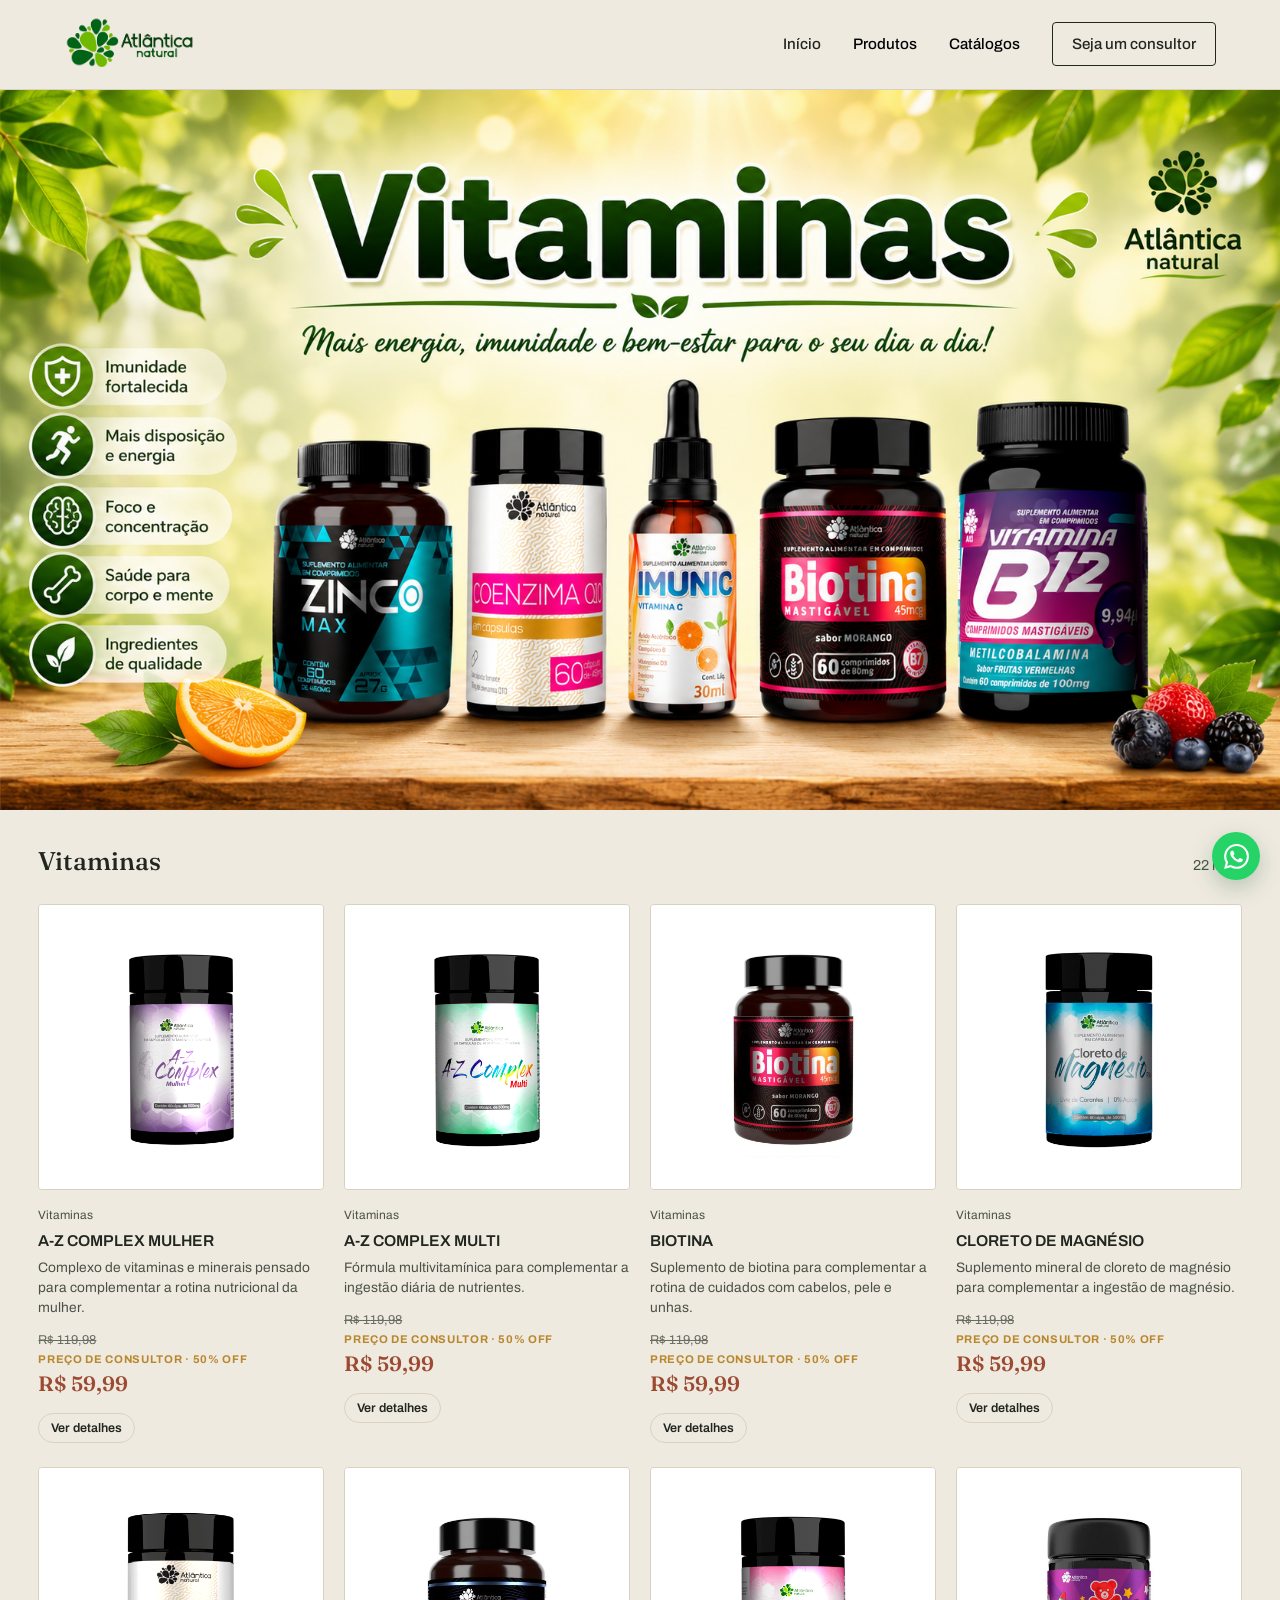
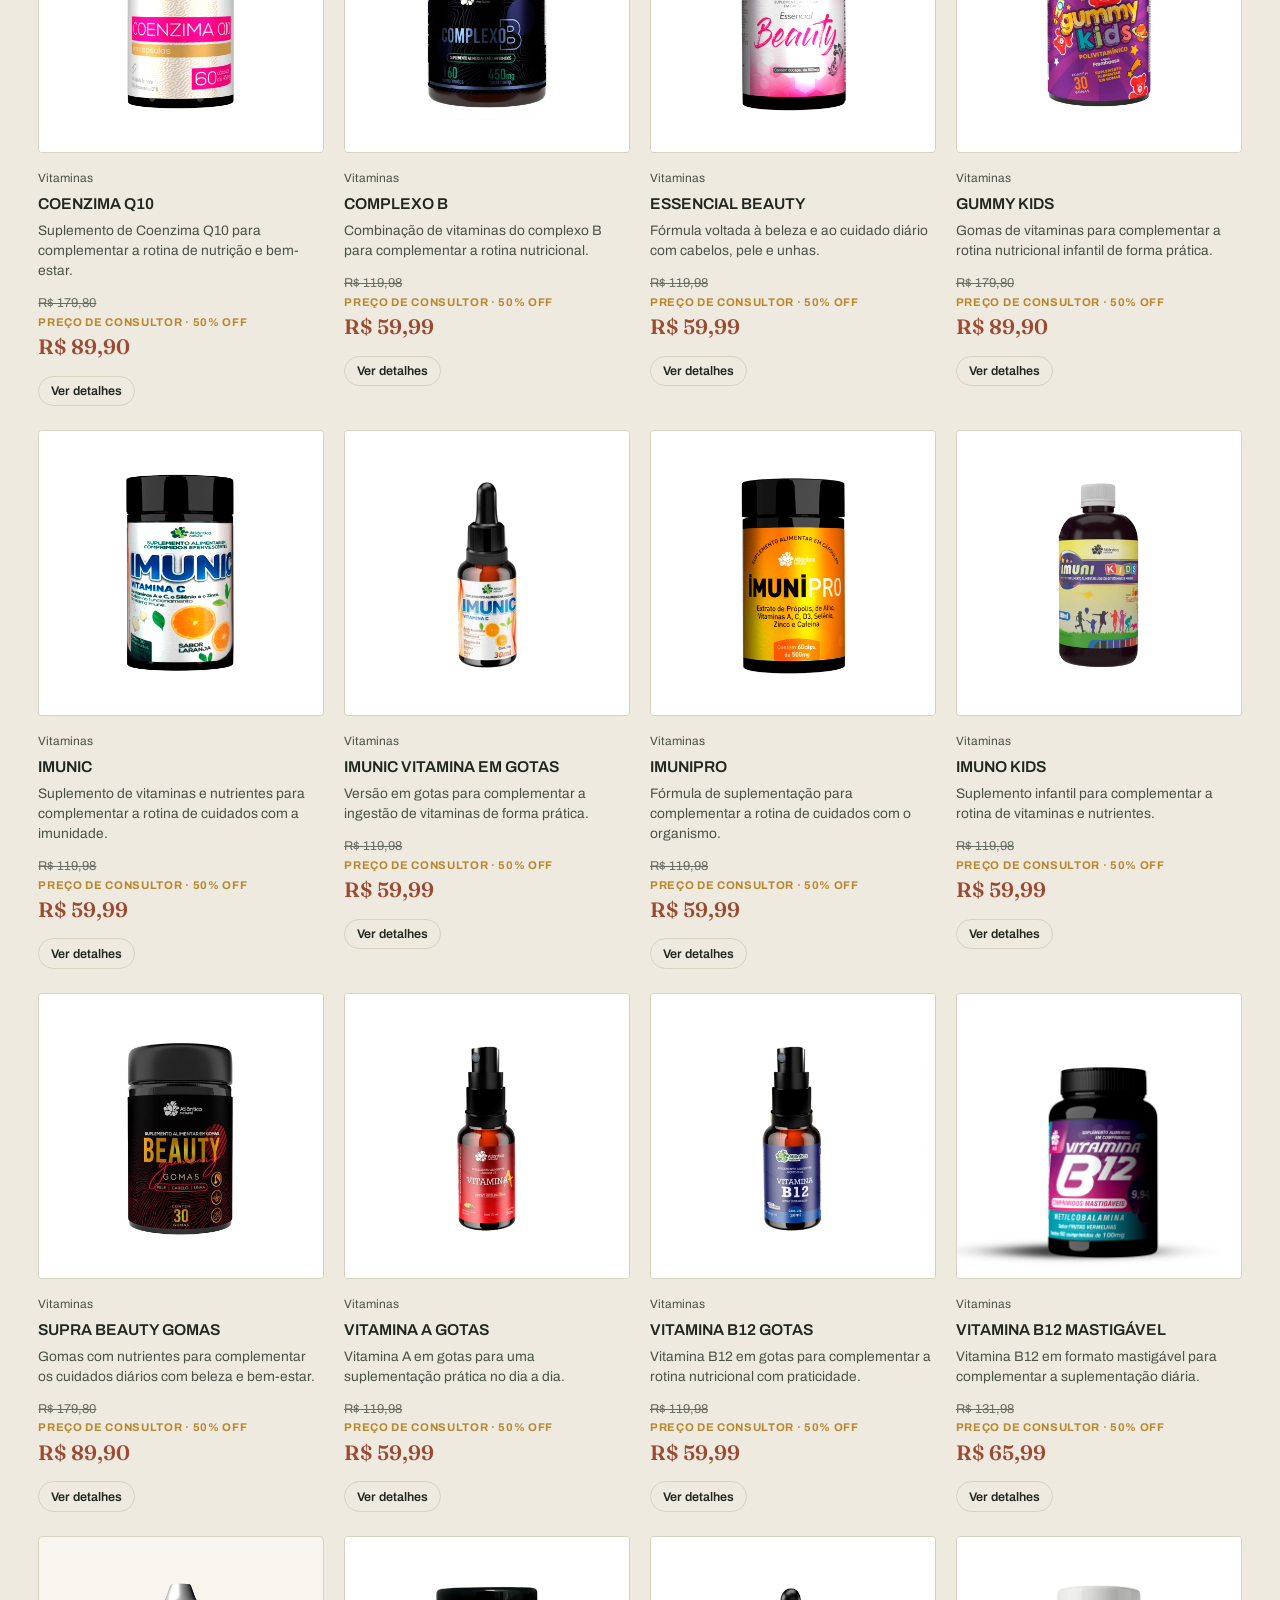
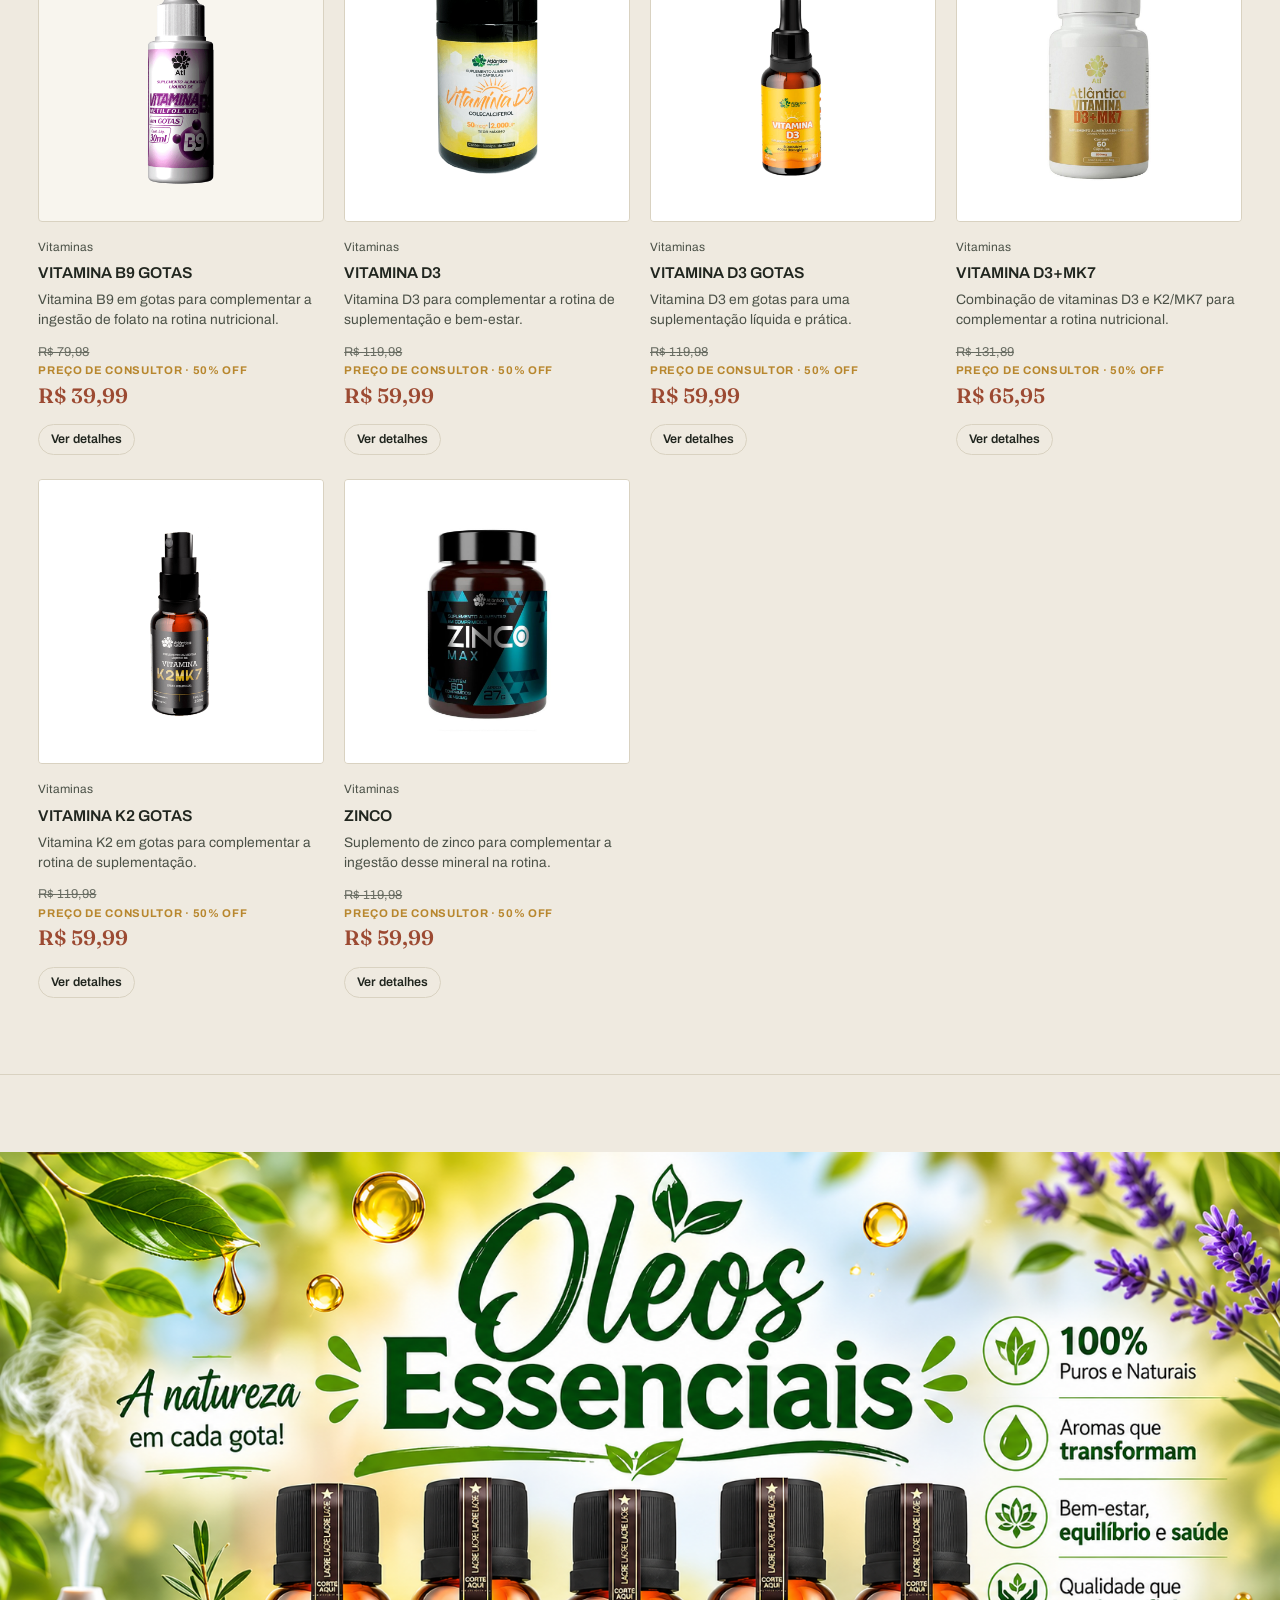
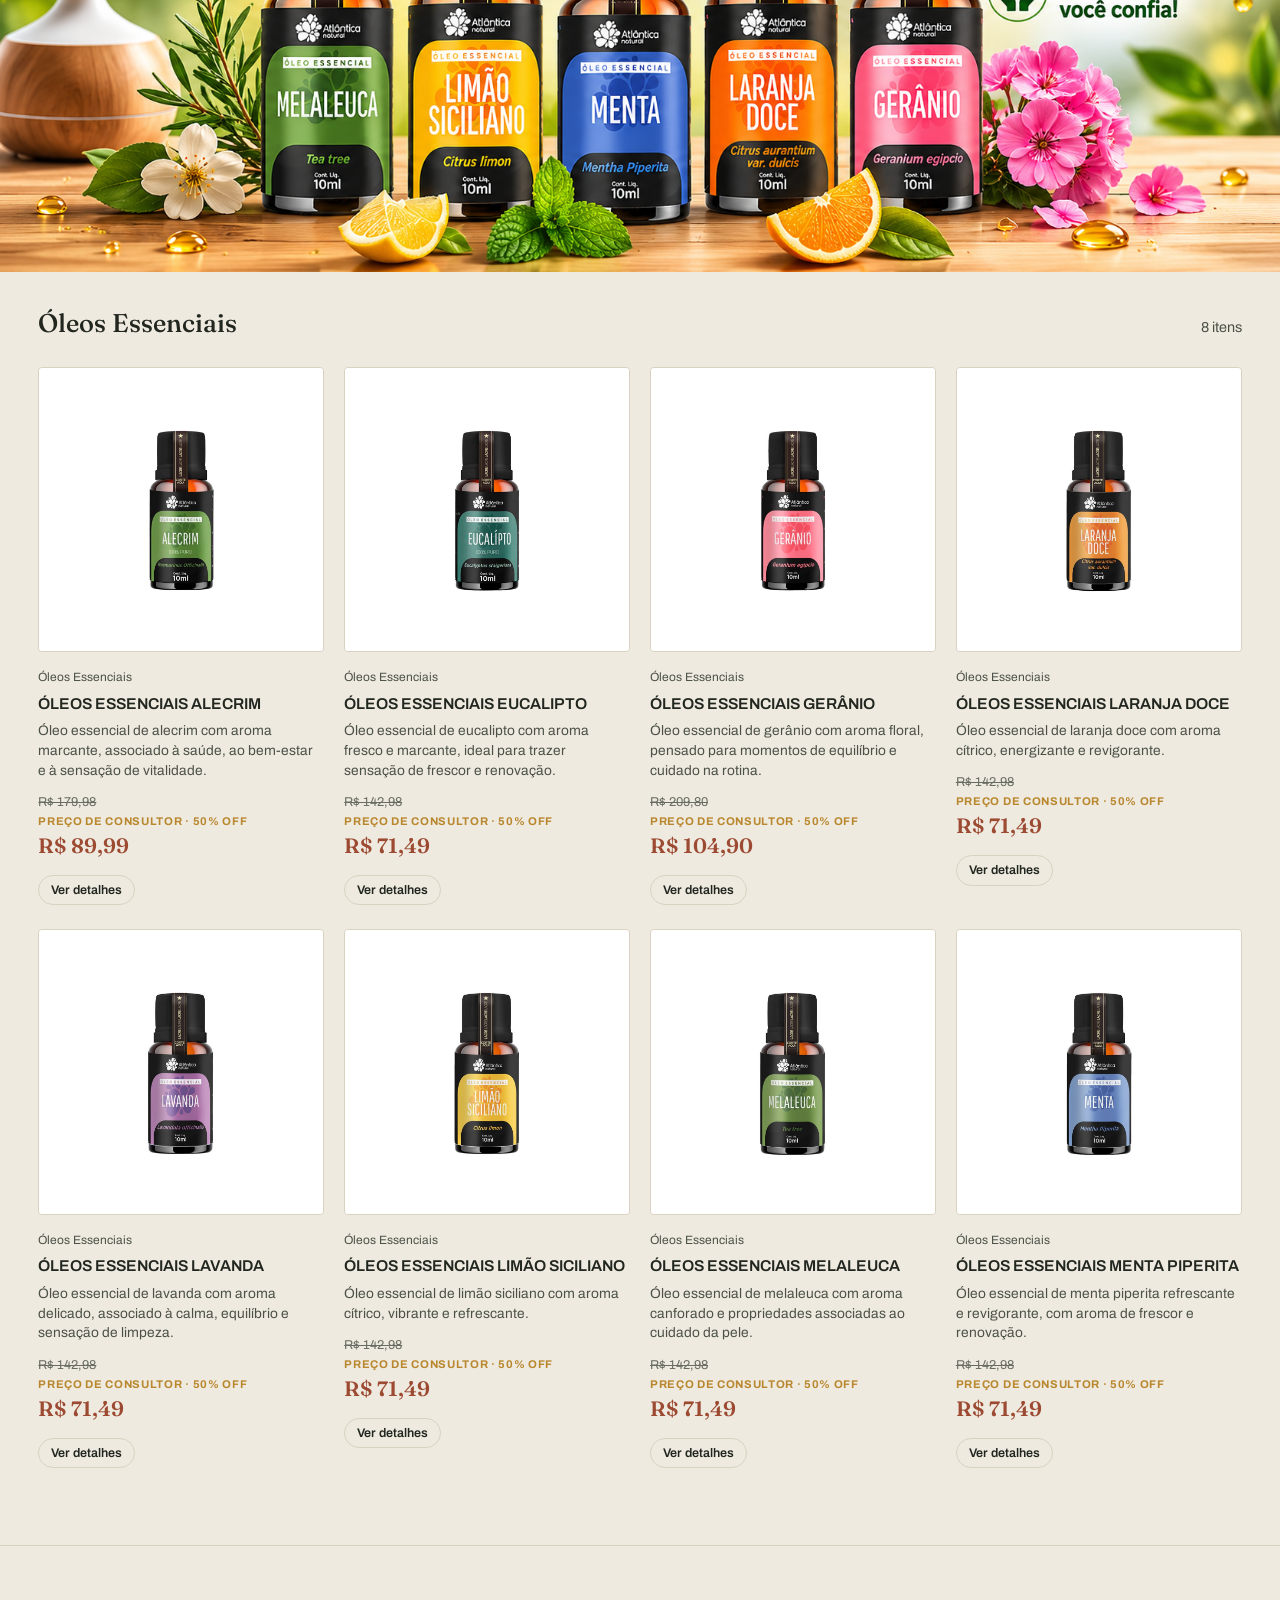
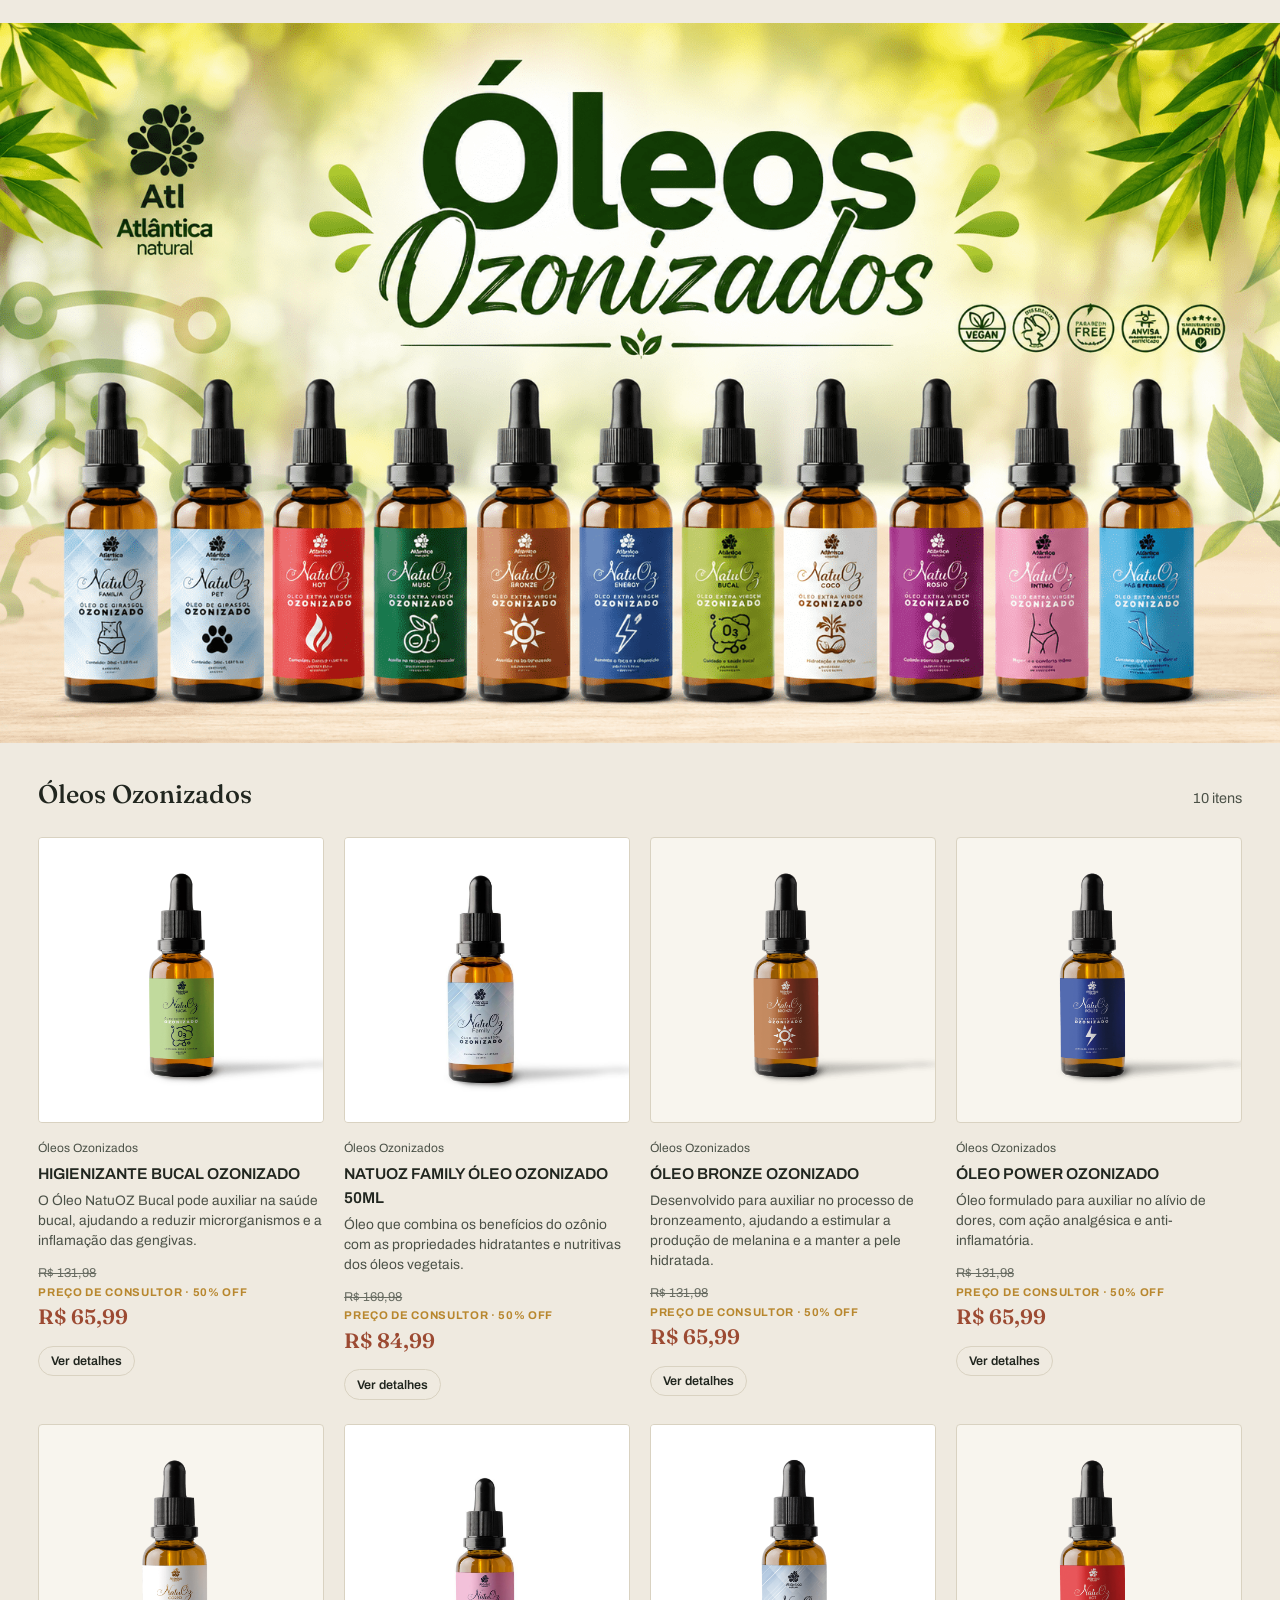
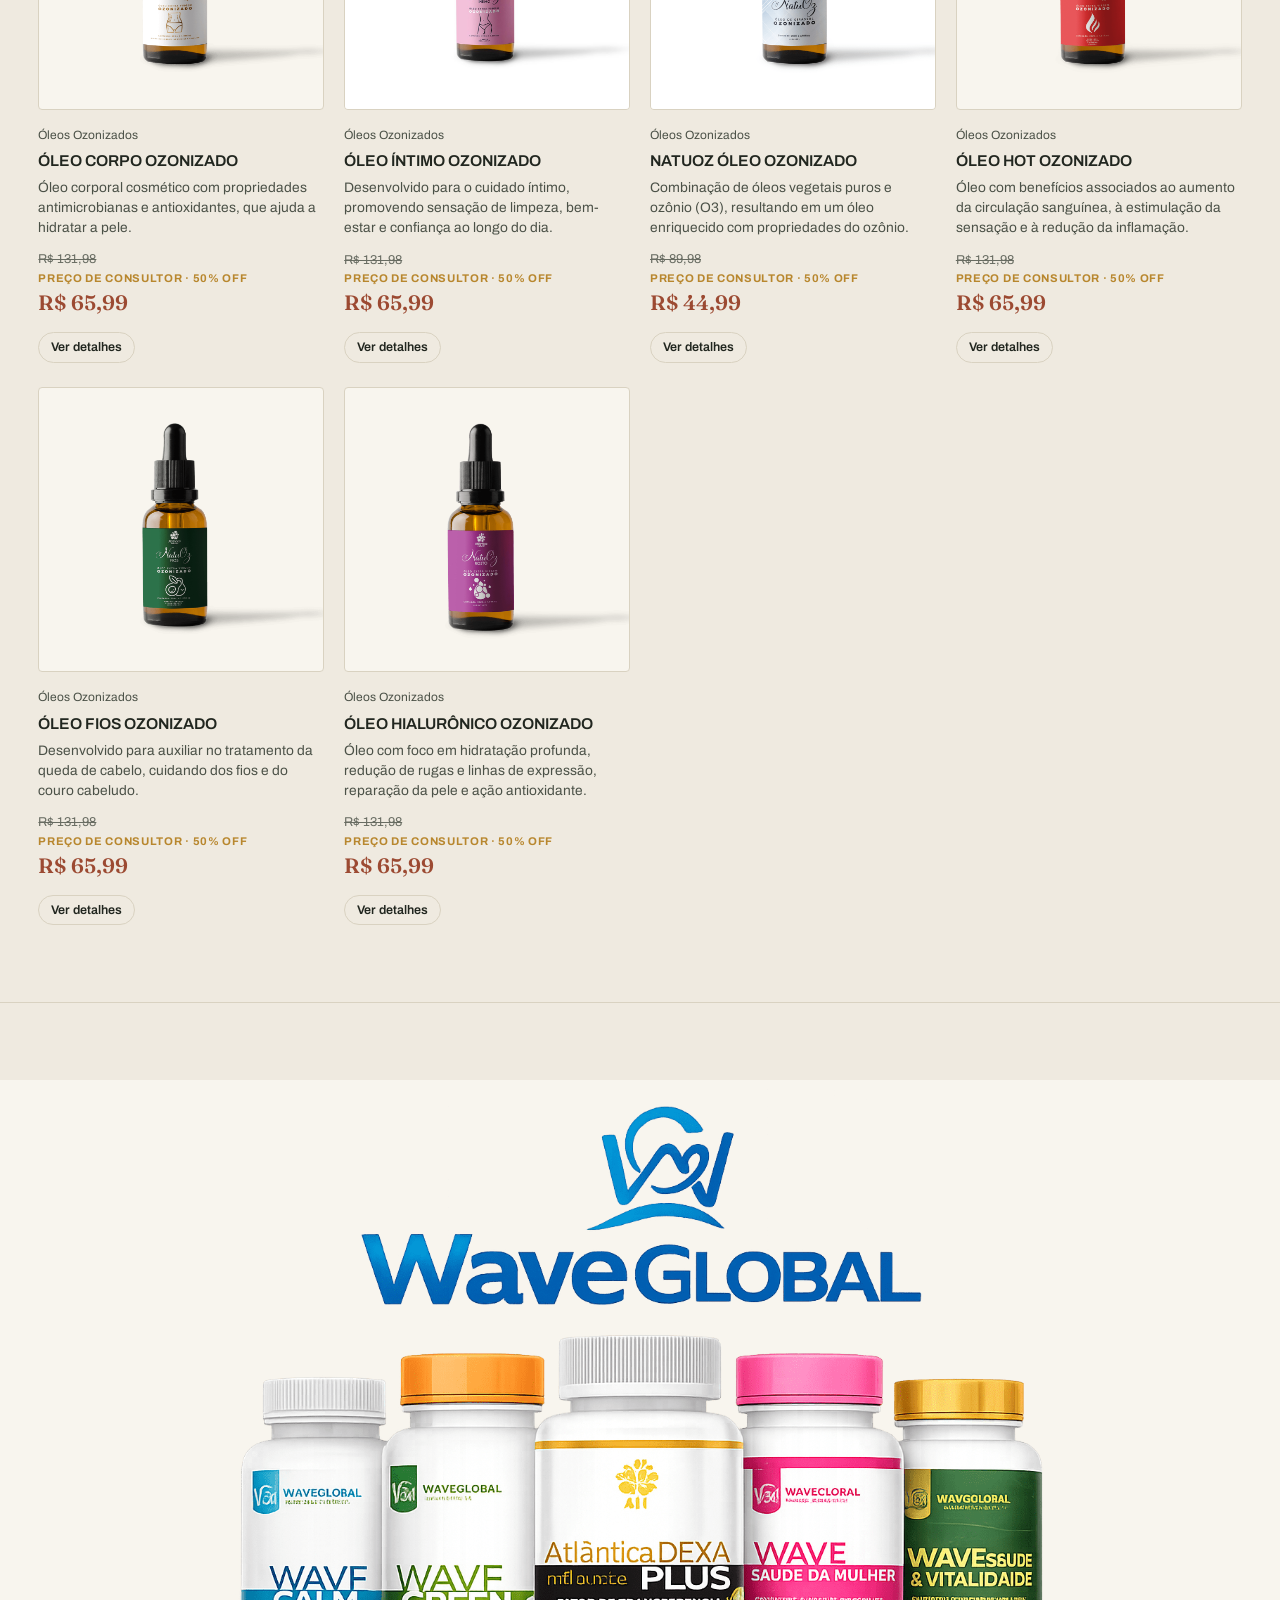
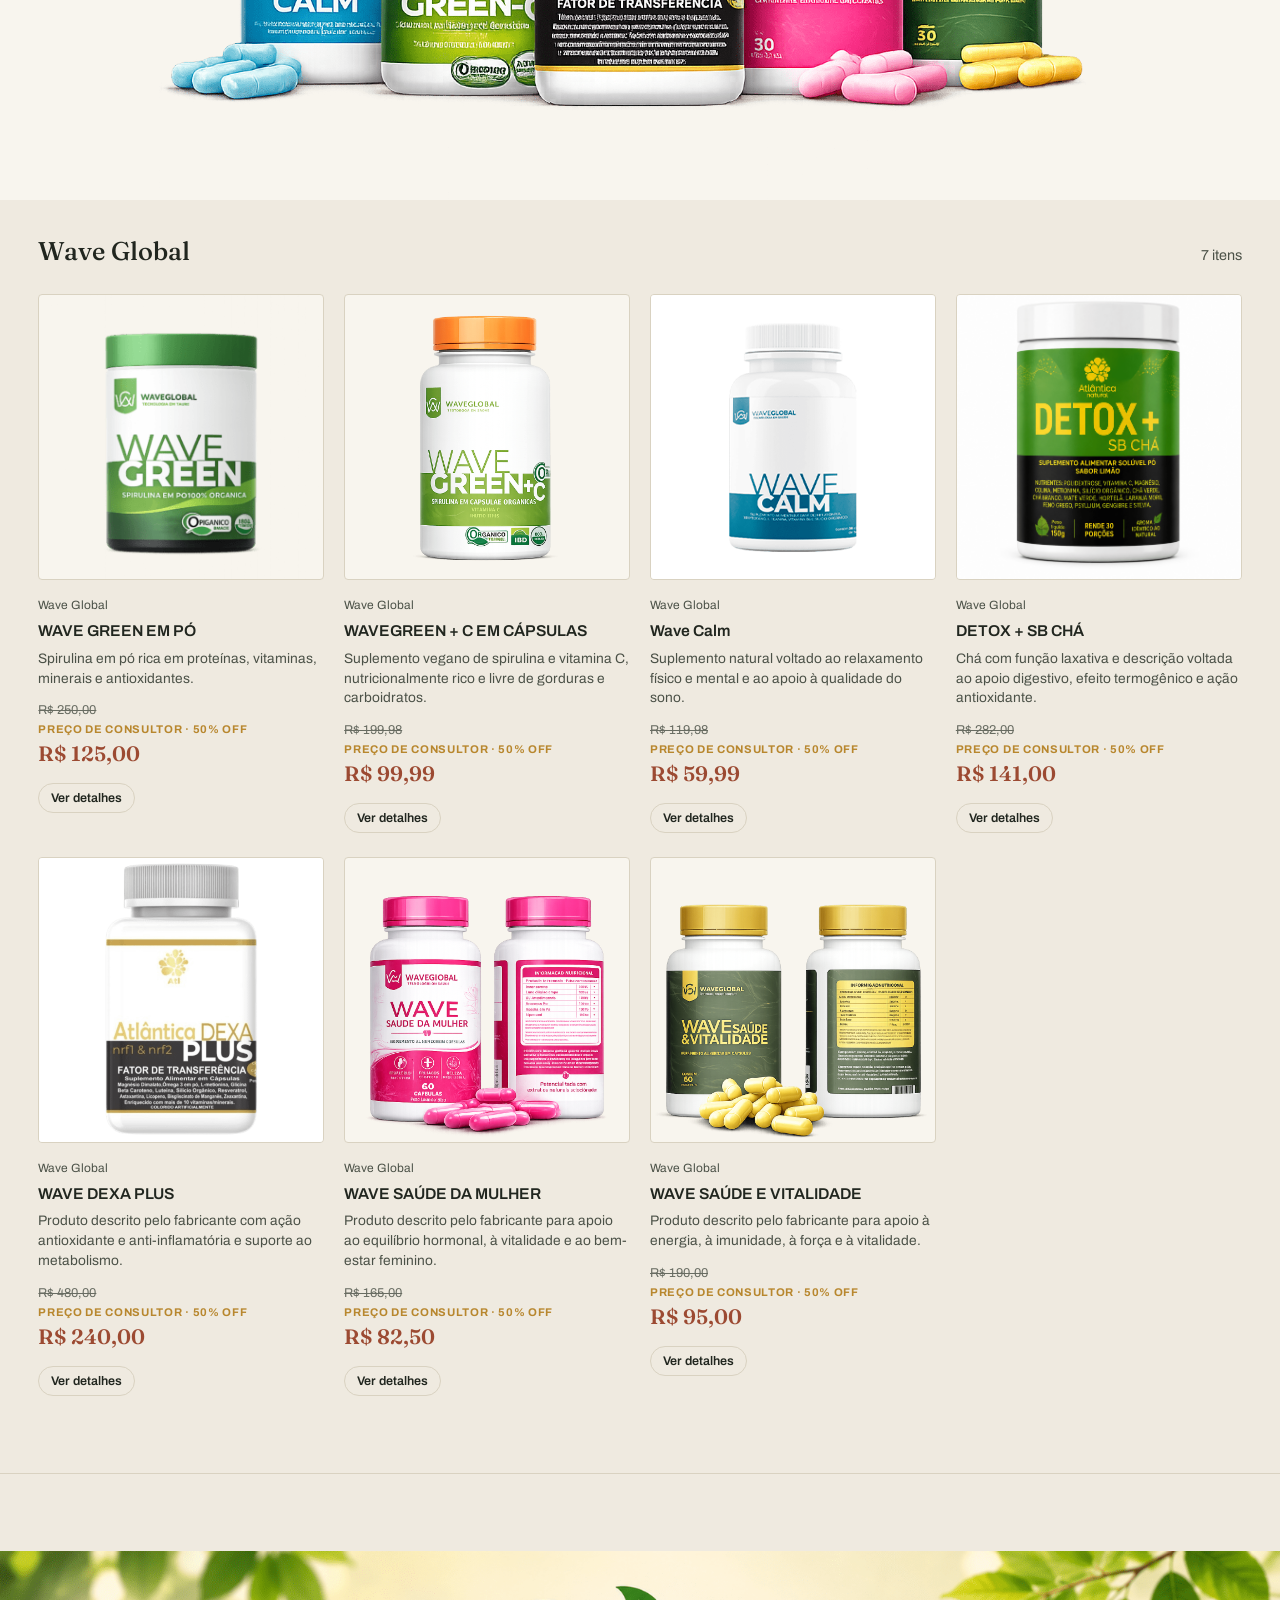
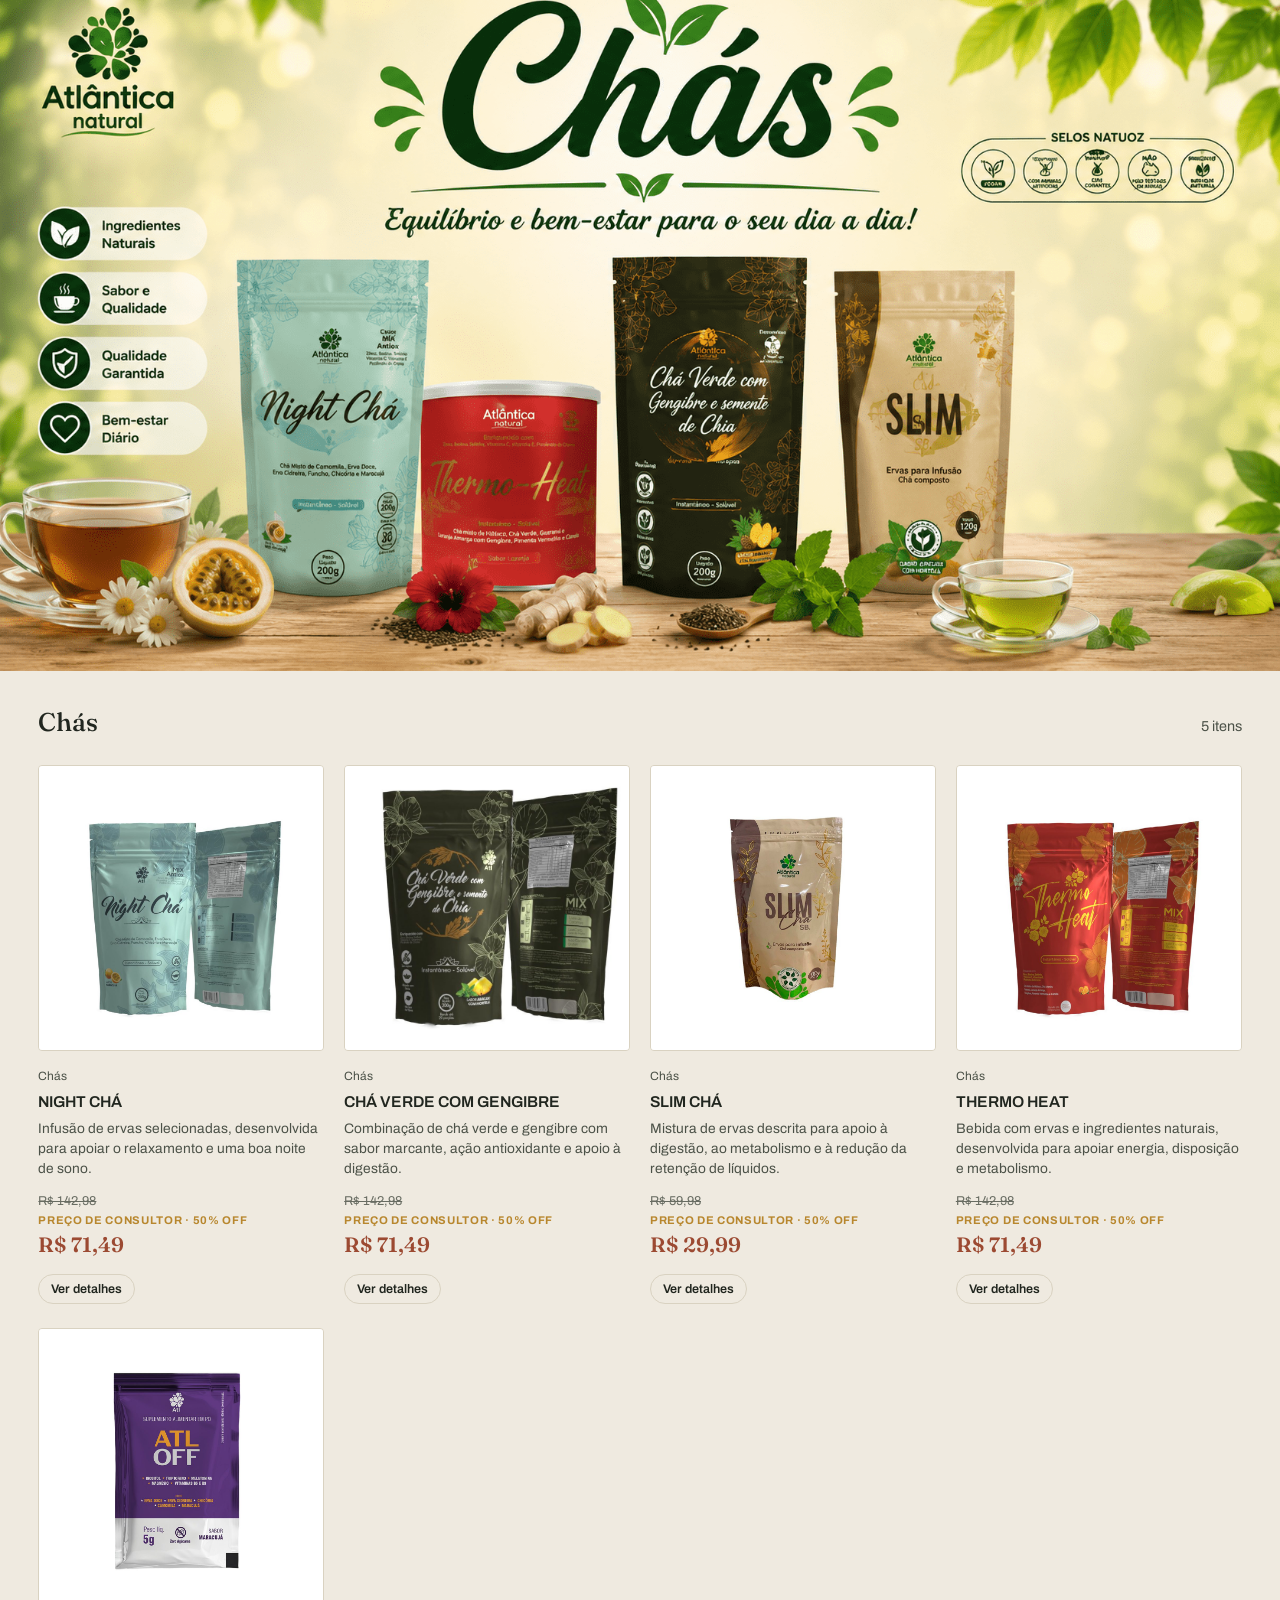
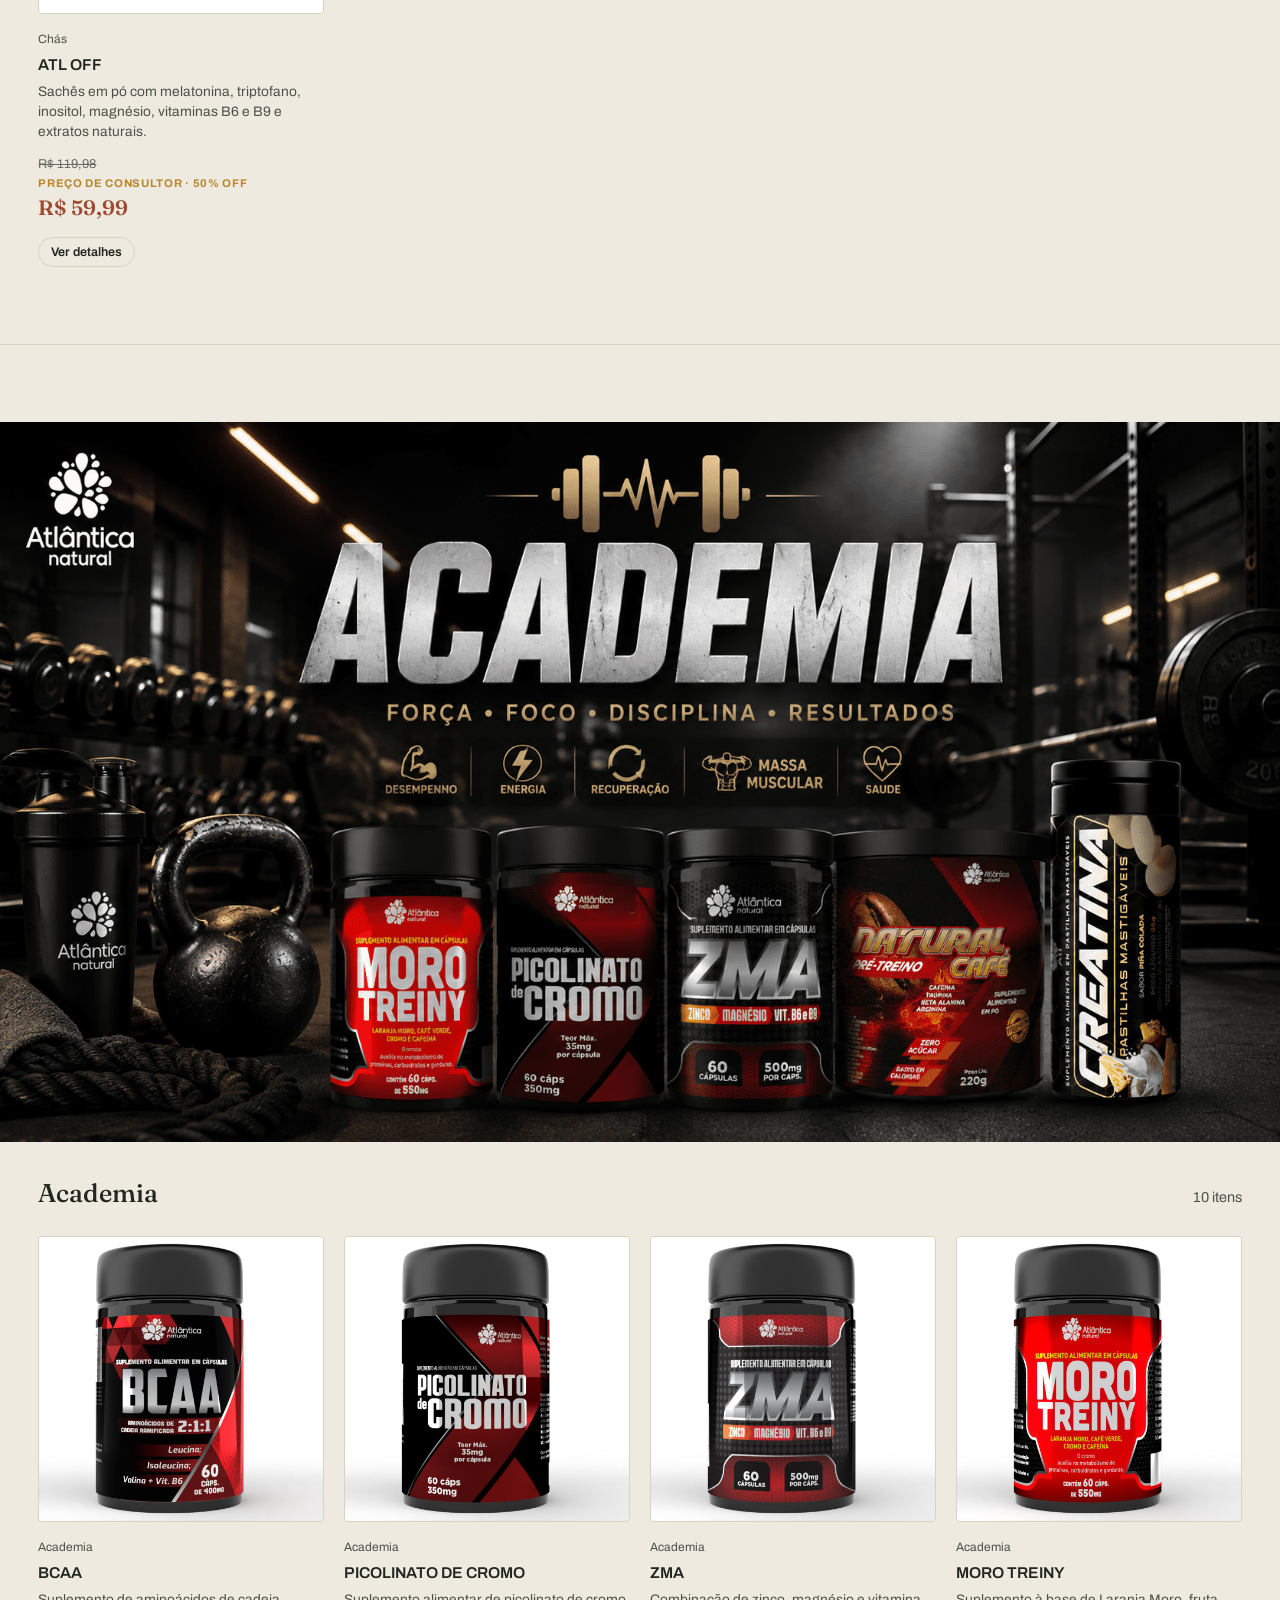
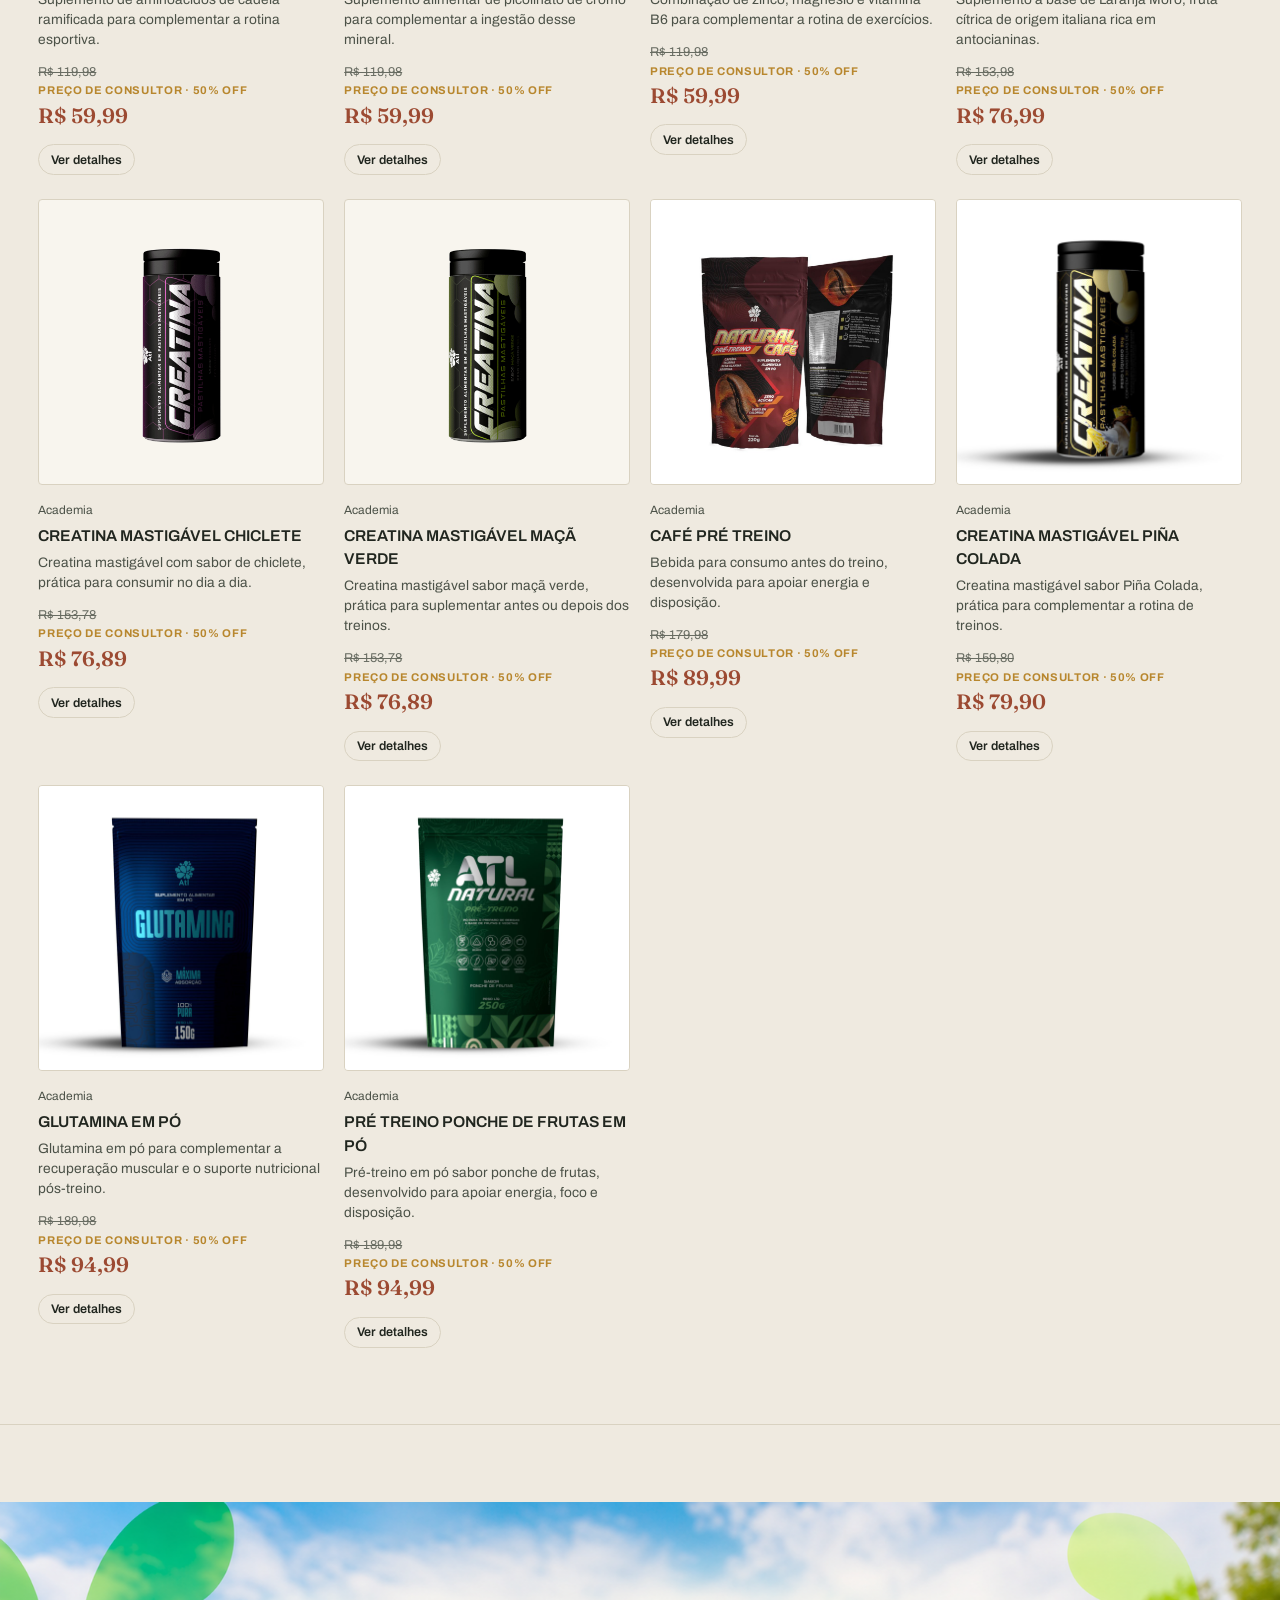
==== index.html @ 2c58e82d "Removing our products label" ====
<!DOCTYPE html>
<html lang="pt-BR">
<head>
<meta charset="UTF-8">
<meta name="viewport" content="width=device-width, initial-scale=1.0">
<title>Catálogo</title>

<link rel="preconnect" href="https://fonts.googleapis.com">
<link rel="preconnect" href="https://fonts.gstatic.com" crossorigin>
<link href="https://fonts.googleapis.com/css2?family=Fraunces:opsz,wght@9..144,400;9..144,500;9..144,600&family=Archivo:wght@400;500;600;700&display=swap" rel="stylesheet">

<link rel="stylesheet" href="css/style.css">
</head>
<body>

<!-- ===================== CABEÇALHO ===================== -->
<header class="site-header">
  <div class="header-inner">
    <a href="#inicio" class="logo" aria-label="Ir para o início">
      <img class="logo-imagem" src="imagens/logo.png" alt="Catálogo">
    </a>

    <nav class="main-nav" id="main-nav">
      <a href="#inicio" class="nav-link">Início</a>

      <div class="nav-dropdown">
        <button type="button" class="nav-link nav-dropdown-trigger" aria-expanded="false" aria-controls="menu-categorias">
          Produtos
        </button>
        <div class="nav-dropdown-menu" id="menu-categorias">
          <!-- categorias inseridas via JS -->
        </div>
      </div>

      <div class="nav-dropdown">
        <button type="button" class="nav-link nav-dropdown-trigger" aria-expanded="false" aria-controls="menu-catalogos">
          Catálogos
        </button>
        <div class="nav-dropdown-menu" id="menu-catalogos">
          <a href="arquivos/catalogo_atl_2026.pdf" target="_blank" rel="noopener noreferrer">Catálogo completo 2026</a>
          <a href="arquivos/protocolos_atl.pdf" target="_blank" rel="noopener noreferrer">Protocolos</a>
        </div>
      </div>

      <a href="https://cadastro.atlanticanatural.com.br/imperialdiamante" class="nav-link nav-cta" target="_blank" rel="noopener noreferrer">Seja um consultor</a>
      <button type="button" class="nav-link nav-sobre-nos abrir-sobre-nos">Sobre nós</button>
    </nav>

    <button type="button" class="nav-toggle" id="nav-toggle" aria-label="Abrir menu" aria-expanded="false">
      <span></span><span></span><span></span>
    </button>
  </div>
</header>

<main id="inicio">

  <!-- BLOCO INICIAL TEMPORARIAMENTE DESATIVADO
  <section class="empresa-abertura" aria-labelledby="titulo-sobre-empresa">
    <img class="empresa-abertura-imagem" src="imagens/frete-gratis.png" alt="Frete grátis">
    <h1 id="titulo-sobre-empresa">Sobre a empresa</h1>
  </section>

  <section class="consultor consultor-inicio-mobile" aria-label="Seja um consultor">
    <div class="consultor-inner">
      <h2>Seja um consultor</h2>
      <p>Revenda nossos produtos com condições especiais, suporte de catálogo e materiais prontos para divulgação.</p>
      <a href="https://cadastro.atlanticanatural.com.br/imperialdiamante" class="botao botao-secundario" target="_blank" rel="noopener noreferrer">Quero ser consultor</a>
    </div>
  </section>
  FIM DO BLOCO INICIAL DESATIVADO -->

  <!-- BLOCO "NOSSOS PRODUTOS" TEMPORARIAMENTE DESATIVADO
  <div class="produtos-abertura" id="produtos">
    <h2 class="categoria-titulo produtos-titulo">Nossos produtos</h2>
  </div>
  FIM DO BLOCO "NOSSOS PRODUTOS" DESATIVADO -->

  <!-- ===================== SEÇÕES DE CATEGORIA (banner + produtos) ===================== -->
  <!-- Cada categoria é montada a partir dos templates abaixo e inserida aqui pelo script.js -->
  <div id="secoes-produtos">
    <p class="carregando" id="mensagem-carregando">Carregando catálogo…</p>
  </div>

  <!-- ===================== SEJA UM CONSULTOR ===================== -->
  <section id="consultor" class="consultor">
    <div class="consultor-inner">
      <h2>Seja um consultor</h2>
      <p>Revenda nossos produtos com condições especiais, suporte de catálogo e materiais prontos para divulgação.</p>
      <a href="https://cadastro.atlanticanatural.com.br/imperialdiamante" class="botao botao-secundario" target="_blank" rel="noopener noreferrer">Quero ser consultor</a>
    </div>
  </section>

</main>

<!-- ===================== RODAPÉ ===================== -->
<footer class="site-footer">
  <div class="footer-inner">
    <div class="footer-bloco footer-identidade">
      <img class="logo-imagem footer-logo-imagem" src="imagens/logo.png" alt="Atlântica Natural">
      <p class="footer-institucional">Fundada em 2020, em meio à pandemia, destacamo-nos como pioneiros na área da ozonioterapia, consolidando-nos como líderes no mercado nacional de produtos ozonizados.</p>
    </div>
    <div class="footer-bloco">
      <h3>Navegação</h3>
      <a href="#inicio">Início</a>
      <a href="#secoes-produtos">Produtos</a>
      <a href="https://cadastro.atlanticanatural.com.br/imperialdiamante" target="_blank" rel="noopener noreferrer">Seja um consultor</a>
      <button type="button" class="footer-link-botao abrir-sobre-nos">Sobre nós</button>
    </div>
    <div class="footer-bloco">
      <h3>Contato</h3>
      <a href="https://wa.me/5542999808084" target="_blank" rel="noopener noreferrer">(42) 99980-8084</a>
    </div>
  </div>
  <p class="footer-copy">© <span id="ano-atual"></span> Atlântica Natural. Todos os direitos reservados.</p>
</footer>

<a class="whatsapp-flutuante" href="https://wa.me/5542999808084" target="_blank" rel="noopener noreferrer" aria-label="Falar pelo WhatsApp">
  <svg viewBox="0 0 24 24" aria-hidden="true" focusable="false">
    <path d="M17.472 14.382c-.297-.149-1.758-.867-2.03-.967-.273-.099-.471-.148-.67.15-.197.297-.767.966-.94 1.164-.173.199-.347.223-.644.075-.297-.15-1.255-.463-2.39-1.475-.883-.788-1.48-1.761-1.653-2.059-.173-.297-.018-.458.13-.606.134-.133.298-.347.446-.52.149-.174.198-.298.298-.497.099-.198.05-.372-.025-.521-.075-.149-.669-1.611-.916-2.206-.242-.579-.487-.5-.67-.51-.173-.008-.372-.01-.57-.01-.198 0-.52.074-.792.372-.272.297-1.04 1.016-1.04 2.479 0 1.462 1.065 2.875 1.213 3.074.149.198 2.096 3.2 5.077 4.487.709.306 1.262.489 1.694.626.712.227 1.36.195 1.871.118.571-.085 1.758-.719 2.006-1.413.248-.694.248-1.289.173-1.413-.074-.124-.272-.198-.57-.347m-5.421 7.403h-.004a9.87 9.87 0 0 1-5.031-1.378l-.361-.214-3.741.982 1-3.648-.235-.374a9.86 9.86 0 0 1-1.511-5.26c.001-5.45 4.436-9.884 9.89-9.884 2.64 0 5.122 1.03 6.986 2.895a9.84 9.84 0 0 1 2.892 6.994c-.003 5.45-4.437 9.887-9.885 9.887m8.413-18.297A11.815 11.815 0 0 0 12.05 0C5.495 0 .16 5.335.157 11.89c0 2.096.547 4.142 1.588 5.946L.057 24l6.304-1.654a11.882 11.882 0 0 0 5.684 1.448h.005c6.554 0 11.89-5.335 11.893-11.893a11.821 11.821 0 0 0-3.479-8.413"/>
  </svg>
</a>

<!-- ===================== TEMPLATES REUTILIZÁVEIS ===================== -->
<!-- Estrutura escrita uma única vez: banner (carrossel) + grade de produtos de UMA categoria -->
<template id="template-categoria">
  <section class="categoria-secao" id="">
    <div class="categoria-banner">
      <div class="swiper banner-swiper">
        <div class="swiper-wrapper"></div>
        <div class="swiper-pagination"></div>
      </div>
    </div>

    <div class="categoria-cabecalho">
      <h2 class="categoria-titulo"></h2>
      <span class="categoria-contagem"></span>
    </div>

    <div class="produtos-grid"></div>
  </section>
</template>

<!-- Um slide de banner -->
<template id="template-banner-slide">
  <div class="swiper-slide">
    <img src="" alt="">
  </div>
</template>

<!-- Um card de produto -->
<template id="template-produto-card">
  <article class="produto-card">
    <div class="produto-imagem-wrap">
      <img class="produto-imagem" src="" alt="" loading="lazy">
    </div>
    <div class="produto-info">
      <span class="produto-categoria"></span>
      <h3 class="produto-nome"></h3>
      <p class="produto-descricao"></p>
       <div class="produto-precos" aria-label="Preços do produto">
         <p class="produto-preco-original"></p>
         <p class="produto-preco-consultor-label">Preço de consultor · 50% OFF</p>
         <p class="produto-preco-consultor"></p>
       </div>
      <button type="button" class="produto-detalhes-botao">Ver detalhes</button>
    </div>
  </article>
</template>

<!-- Modal com os detalhes completos do produto -->
<div class="modal-produto" id="modal-produto" hidden aria-hidden="true">
  <div class="modal-produto-caixa" role="dialog" aria-modal="true" aria-labelledby="modal-produto-titulo" aria-describedby="modal-produto-descricao">
    <button type="button" class="modal-produto-fechar" id="modal-produto-fechar" aria-label="Fechar detalhes">&times;</button>
    <div class="modal-produto-corpo">
      <div class="modal-produto-imagem-wrap">
        <img class="modal-produto-imagem" id="modal-produto-imagem" src="" alt="">
      </div>
      <div class="modal-produto-info">
        <span class="modal-produto-categoria" id="modal-produto-categoria"></span>
        <h2 id="modal-produto-titulo"></h2>
        <p class="modal-produto-descricao" id="modal-produto-descricao"></p>
         <div class="modal-produto-precos" aria-label="Preços do produto">
           <p class="modal-produto-preco-original" id="modal-produto-preco-original"></p>
           <p class="modal-produto-preco-label">Preço de consultor · 50% OFF</p>
           <p class="modal-produto-preco" id="modal-produto-preco"></p>
         </div>
      </div>
    </div>
  </div>
</div>

<!-- Modal institucional -->
<div class="modal-produto" id="modal-sobre-nos" hidden aria-hidden="true">
  <div class="modal-produto-caixa modal-sobre-nos-caixa" role="dialog" aria-modal="true" aria-labelledby="modal-sobre-nos-titulo">
    <button type="button" class="modal-produto-fechar" id="modal-sobre-nos-fechar" aria-label="Fechar Sobre nós">&times;</button>
    <div class="modal-sobre-nos-conteudo">
      <span class="modal-produto-categoria">Atlântica Natural</span>
      <h2 id="modal-sobre-nos-titulo">Sobre nós</h2>
      <p>Fundada em 2020, em meio à pandemia, nossa loja nasceu com um propósito claro: oferecer saúde, bem-estar e qualidade de vida por meio de soluções naturais e inovadoras. Desde o início, destacamo-nos como pioneiros na área da <strong>ozonioterapia</strong>, consolidando-nos como <strong>líderes no mercado nacional de produtos ozonizados</strong>.</p>
      <p>Somos especializados na <strong>comercialização de suplementos e cosméticos ozonizados</strong>, unindo tecnologia, ciência e natureza para proporcionar resultados reais e eficazes. Cada produto em nosso portfólio é cuidadosamente selecionado, com foco na pureza, na eficácia e na segurança, atendendo às necessidades de quem busca uma vida mais equilibrada, saudável e com mais vitalidade.</p>
      <p>Acreditamos no poder transformador da ozonioterapia e trabalhamos todos os dias com comprometimento, ética e paixão para levar os melhores produtos aos nossos clientes. Nossa missão é promover o bem-estar físico e emocional, por meio de alternativas naturais e conscientes, que respeitam o corpo e o meio ambiente.</p>
      <p>Seja bem-vindo(a) à nossa loja. Aqui, você encontra <strong>mais que produtos — você encontra cuidado, inovação e confiança</strong>.</p>
    </div>
  </div>
</div>

<script src="js/script.js"></script>
</body>
</html>
---- css/style.css ----
/* =========================================================
   TOKENS
   ========================================================= */
:root {
  --paper: #EFEAE0;
  --paper-card: #F8F5EE;
  --ink: #21261F;
  --ink-soft: #4B5147;
  --gold: #B8872E;
  --rust: #9C4A32;
  --line: #D9D2C1;

  --fonte-display: "Fraunces", Georgia, serif;
  --fonte-corpo: "Archivo", "Helvetica Neue", Arial, sans-serif;

  --raio: 4px;
  --largura-max: 1200px;
  --espaco-secao: clamp(3rem, 6vw, 6rem);
}

/* =========================================================
   RESET BÁSICO
   ========================================================= */
* { box-sizing: border-box; }
html { scroll-behavior: smooth; }
body {
  margin: 0;
  background: var(--paper);
  color: var(--ink);
  font-family: var(--fonte-corpo);
  line-height: 1.5;
  -webkit-font-smoothing: antialiased;
}
img { max-width: 100%; display: block; }
a { color: inherit; text-decoration: none; }
h1, h2, h3 { font-family: var(--fonte-display); font-weight: 500; margin: 0; }
p { margin: 0; }
button { font-family: inherit; }

@media (prefers-reduced-motion: reduce) {
  html { scroll-behavior: auto; }
  * { animation-duration: 0.01ms !important; transition-duration: 0.01ms !important; }
}

:focus-visible {
  outline: 2px solid var(--gold);
  outline-offset: 2px;
}

.botao {
  display: inline-flex;
  align-items: center;
  gap: 0.5rem;
  padding: 0.85rem 1.6rem;
  border-radius: var(--raio);
  font-weight: 600;
  font-size: 0.95rem;
  border: 1px solid transparent;
  transition: background 0.2s ease, color 0.2s ease, border-color 0.2s ease;
}
.botao-primario {
  background: var(--ink);
  color: var(--paper);
}
.botao-primario:hover { background: var(--gold); }
.botao-secundario {
  background: transparent;
  color: var(--paper);
  border-color: rgba(255,255,255,0.4);
}
.botao-secundario:hover { border-color: var(--paper); }

/* =========================================================
   CABEÇALHO
   ========================================================= */
.site-header {
  position: sticky;
  top: 0;
  z-index: 50;
  background: var(--paper);
  border-bottom: 1px solid var(--line);
}
.header-inner {
  max-width: var(--largura-max);
  margin: 0 auto;
  padding: 1rem 1.5rem;
  display: flex;
  align-items: center;
  justify-content: space-between;
}
.logo {
  font-family: var(--fonte-display);
  font-size: 1.4rem;
  display: inline-flex;
  align-items: center;
}
.logo span { color: var(--gold); }
.logo-imagem {
  width: 132px;
  height: auto;
}

.main-nav {
  display: flex;
  align-items: center;
  gap: 2rem;
}
.nav-link {
  font-size: 0.95rem;
  font-weight: 500;
  background: none;
  border: none;
  cursor: pointer;
  padding: 0.4rem 0;
  position: relative;
}
.nav-link:hover { color: var(--gold); }
.nav-cta {
  padding: 0.6rem 1.2rem;
  border: 1px solid var(--ink);
  border-radius: var(--raio);
}
.nav-sobre-nos { display: none; }
.nav-cta:hover { background: var(--ink); color: var(--paper); }

.nav-dropdown { position: relative; }
.nav-dropdown-menu {
  position: absolute;
  top: calc(100% + 0.75rem);
  left: 50%;
  transform: translateX(-50%);
  background: var(--paper-card);
  border: 1px solid var(--line);
  border-radius: var(--raio);
  min-width: 200px;
  padding: 0.5rem;
  display: none;
  flex-direction: column;
  box-shadow: 0 12px 24px rgba(33, 38, 31, 0.08);
}
.nav-dropdown-menu::before {
  content: "";
  position: absolute;
  top: -0.75rem;
  left: 0;
  right: 0;
  height: 0.75rem;
}
.nav-dropdown-menu.aberto { display: flex; }
.nav-dropdown-menu a {
  white-space: nowrap;
}
@media (min-width: 769px) {
  .nav-dropdown:hover .nav-dropdown-menu,
  .nav-dropdown:focus-within .nav-dropdown-menu {
    display: flex;
  }
}
.nav-dropdown-menu a {
  padding: 0.6rem 0.75rem;
  border-radius: var(--raio);
  font-size: 0.9rem;
}
.nav-dropdown-menu a:hover { background: var(--paper); color: var(--gold); }

.nav-toggle {
  display: none;
  flex-direction: column;
  justify-content: center;
  gap: 5px;
  width: 36px;
  height: 36px;
  background: none;
  border: none;
  cursor: pointer;
}
.nav-toggle span {
  display: block;
  height: 2px;
  background: var(--ink);
  border-radius: 2px;
}

/* =========================================================
   SEÇÃO DE CATEGORIA (banner + grade de produtos)
   ========================================================= */
.empresa-abertura {
  max-width: var(--largura-max);
  margin: 0 auto;
  padding: 0 1.5rem clamp(3rem, 6vw, 5rem);
  text-align: center;
}
.empresa-abertura-imagem {
  display: block;
  width: 100%;
  height: auto;
  margin: 0 auto clamp(2rem, 4vw, 3.5rem);
  border-radius: var(--raio);
  box-shadow: 0 14px 34px rgba(33, 38, 31, 0.12);
}
.empresa-abertura h1 {
  margin: 0;
  font-family: var(--fonte-display);
  font-size: clamp(2rem, 4vw, 3.2rem);
  font-weight: 500;
}
.produtos-abertura {
  max-width: var(--largura-max);
  margin: 0 auto;
  padding: 1.15rem 1.5rem;
  border-top: 1px solid var(--line);
  border-bottom: 1px solid var(--line);
  scroll-margin-top: 90px;
  display: flex;
  align-items: center;
  justify-content: center;
}
.produtos-titulo {
  margin: 0;
  text-transform: none;
  text-align: center;
}
.produtos-abertura + #secoes-produtos .categoria-secao:first-child { padding-top: 1.25rem; }
#secoes-produtos > .categoria-secao:first-child {
  padding-top: 0;
  border-top: 0;
}
.categoria-secao {
  max-width: var(--largura-max);
  margin: 0 auto;
  padding: var(--espaco-secao) 1.5rem;
  border-top: 1px solid var(--line);
  scroll-margin-top: 90px;
}

.categoria-banner {
  border-radius: var(--raio);
  overflow: hidden;
  margin-bottom: 2rem;
}
.banner-swiper {
  position: relative;
  width: 100%;
  aspect-ratio: 16 / 9;
  overflow: hidden;
  background: var(--line);
  touch-action: pan-y;
}
.banner-swiper .swiper-wrapper {
  display: flex;
  width: 100%;
  height: 100%;
  transition: transform 700ms ease;
  will-change: transform;
}
.banner-swiper .swiper-slide {
  position: relative;
  flex: 0 0 100%;
  width: 100%;
  height: 100%;
  user-select: none;
}
.banner-swiper .swiper-slide img {
  width: 100%;
  height: 100%;
  object-fit: contain;
  background: var(--paper-card);
}
.banner-swiper .swiper-pagination {
  position: absolute;
  bottom: 0.75rem;
  left: 0;
  width: 100%;
  z-index: 2;
  display: flex;
  justify-content: center;
  gap: 0.45rem;
}
.banner-swiper .swiper-pagination-bullet {
  width: 8px;
  height: 8px;
  padding: 0;
  border: 0;
  border-radius: 50%;
  background: #fff;
  opacity: 0.6;
  cursor: pointer;
}
.banner-swiper .swiper-pagination-bullet-active { opacity: 1; background: var(--gold); }
.banner-swiper .swiper-wrapper.arrastando { transition: none; cursor: grabbing; }

.categoria-cabecalho {
  display: flex;
  align-items: baseline;
  justify-content: space-between;
  margin-bottom: 1.5rem;
}
.categoria-titulo { font-size: 1.6rem; text-transform: capitalize; }
.categoria-contagem { color: var(--ink-soft); font-size: 0.9rem; }

.produtos-grid {
  display: grid;
  grid-template-columns: repeat(4, 1fr);
  gap: 1.5rem 1.25rem;
}
.categoria-acao {
  display: flex;
  justify-content: center;
  margin-top: 2.5rem;
}

.produto-card { display: flex; flex-direction: column; }
.produto-imagem-wrap {
  aspect-ratio: 1 / 1;
  border-radius: var(--raio);
  overflow: hidden;
  background: var(--paper-card);
  border: 1px solid var(--line);
  margin-bottom: 0.75rem;
}
.produto-imagem {
  width: 100%;
  height: 100%;
  object-fit: cover;
  transition: transform 0.3s ease;
}
.produto-card:hover .produto-imagem { transform: scale(1.04); }

.produto-categoria {
  font-size: 0.75rem;
  color: var(--ink-soft);
  text-transform: capitalize;
}
.produto-nome {
  font-family: var(--fonte-corpo);
  font-weight: 600;
  font-size: 0.98rem;
  margin: 0.2rem 0 0.35rem;
}
.produto-descricao {
  color: var(--ink-soft);
  font-size: 0.86rem;
  line-height: 1.45;
  margin: 0 0 0.55rem;
}
.produto-precos,
.modal-produto-precos {
  display: flex;
  flex-direction: column;
  align-items: flex-start;
  gap: 0.1rem;
}
.produto-precos { margin-top: 0.8rem; }
.produto-preco-original,
.modal-produto-preco-original {
  margin: 0;
  color: var(--ink-soft);
  font-size: 0.8rem;
  text-decoration: line-through;
  text-decoration-thickness: 1px;
  opacity: 0.82;
}
.produto-preco-consultor-label,
.modal-produto-preco-label {
  margin: 0;
  color: var(--gold);
  font-size: 0.7rem;
  font-weight: 700;
  letter-spacing: 0.06em;
  line-height: 1.3;
  text-transform: uppercase;
}
.produto-preco-consultor,
.modal-produto-preco {
  margin: 0;
  color: var(--rust);
  font-family: var(--fonte-display);
  font-size: 1.3rem;
  font-weight: 600;
}
.produto-detalhes-botao {
  align-self: flex-start;
  margin-top: 0.85rem;
  padding: 0.45rem 0.75rem;
  color: var(--ink);
  background: transparent;
  border: 1px solid var(--line);
  border-radius: 999px;
  font-size: 0.78rem;
  font-weight: 600;
  cursor: pointer;
  transition: color 0.2s ease, background 0.2s ease, border-color 0.2s ease;
}
.produto-detalhes-botao:hover {
  color: var(--paper);
  background: var(--ink);
  border-color: var(--ink);
}

body.modal-aberto { overflow: hidden; }
.modal-produto[hidden] { display: none; }
.modal-produto {
  position: fixed;
  inset: 0;
  z-index: 200;
  display: grid;
  place-items: center;
  padding: 1.25rem;
  background: rgba(33, 38, 31, 0.52);
  backdrop-filter: blur(9px);
  -webkit-backdrop-filter: blur(9px);
}
.modal-produto-caixa {
  position: relative;
  width: min(760px, 100%);
  max-height: min(720px, calc(100vh - 2.5rem));
  overflow: auto;
  padding: 1.25rem;
  background: rgba(248, 245, 238, 0.94);
  border: 1px solid rgba(255, 255, 255, 0.45);
  border-radius: 18px;
  box-shadow: 0 24px 70px rgba(18, 23, 18, 0.28);
}
.modal-produto-fechar {
  position: absolute;
  top: 0.8rem;
  right: 0.8rem;
  z-index: 1;
  width: 34px;
  height: 34px;
  display: grid;
  place-items: center;
  color: var(--ink);
  background: rgba(255, 255, 255, 0.68);
  border: 1px solid var(--line);
  border-radius: 50%;
  font-size: 1.5rem;
  line-height: 1;
  cursor: pointer;
}
.modal-produto-fechar:hover { background: #fff; }
.modal-produto-corpo {
  display: grid;
  grid-template-columns: minmax(190px, 0.8fr) 1.2fr;
  align-items: start;
  gap: 1.5rem;
}
.modal-produto-imagem-wrap {
  aspect-ratio: 1 / 1;
  overflow: hidden;
  background: var(--paper-card);
  border: 1px solid var(--line);
  border-radius: 12px;
}
.modal-produto-imagem {
  width: 100%;
  height: 100%;
  object-fit: contain;
}
.modal-produto-info { padding: 0.5rem 2.5rem 0.5rem 0; }
.modal-produto-categoria {
  color: var(--ink-soft);
  font-size: 0.78rem;
  text-transform: uppercase;
  letter-spacing: 0.08em;
}
.modal-produto-info h2 {
  margin: 0.45rem 0 1rem;
  font-size: clamp(1.45rem, 3vw, 2rem);
  line-height: 1.15;
}
.modal-produto-descricao {
  color: var(--ink-soft);
  white-space: pre-line;
  line-height: 1.65;
}
.modal-produto-precos { margin-top: 1.25rem; }
.modal-produto-preco { font-size: 1.45rem; }

.modal-sobre-nos-caixa { width: min(840px, 100%); }
.modal-sobre-nos-conteudo { padding: 0.5rem 2.5rem 0.5rem 0; }
.modal-sobre-nos-conteudo h2 {
  margin: 0.45rem 0 1rem;
  font-size: clamp(1.45rem, 3vw, 2rem);
  line-height: 1.15;
}
.modal-sobre-nos-conteudo p {
  margin: 0 0 1rem;
  color: var(--ink-soft);
  line-height: 1.7;
}
.modal-sobre-nos-conteudo p:last-child { margin-bottom: 0; }

.carregando { text-align: center; padding: 4rem 1.5rem; color: var(--ink-soft); }

/* =========================================================
   SEJA UM CONSULTOR
   ========================================================= */
.consultor {
  background: var(--ink);
  color: var(--paper);
  margin-top: var(--espaco-secao);
}
.consultor-inicio-mobile { display: block; }
.consultor-inner {
  max-width: 640px;
  margin: 0 auto;
  padding: var(--espaco-secao) 1.5rem;
  text-align: center;
}
.consultor h2 { font-size: 2rem; margin-bottom: 1rem; }
.consultor p { color: rgba(239, 234, 224, 0.75); margin-bottom: 1.75rem; }

/* =========================================================
   RODAPÉ
   ========================================================= */
.site-footer {
  background: var(--paper-card);
  border-top: 1px solid var(--line);
}
.footer-inner {
  max-width: var(--largura-max);
  margin: 0 auto;
  padding: 3rem 1.5rem 2rem;
  display: grid;
  grid-template-columns: 2fr 1fr 1fr;
  gap: 2rem;
}
.footer-bloco.footer-identidade {
  flex-direction: row;
  align-items: center;
  gap: 1.25rem;
}
.footer-logo-imagem {
  width: 142px;
  height: auto;
  flex: 0 0 auto;
}
.footer-institucional {
  margin: 0;
  line-height: 1.65;
}
.footer-bloco { display: flex; flex-direction: column; gap: 0.6rem; }
.footer-bloco h3 { font-size: 0.9rem; margin-bottom: 0.2rem; }
.footer-bloco a, .footer-bloco p { color: var(--ink-soft); font-size: 0.9rem; }
.footer-bloco a:hover { color: var(--gold); }
.footer-link-botao {
  width: fit-content;
  padding: 0;
  color: var(--ink-soft);
  background: none;
  border: 0;
  font: inherit;
  font-size: 0.9rem;
  cursor: pointer;
  text-align: left;
}
.footer-link-botao:hover { color: var(--gold); }
.whatsapp-flutuante {
  position: fixed;
  right: 1.25rem;
  bottom: 1.25rem;
  z-index: 100;
  width: 48px;
  height: 48px;
  display: grid;
  place-items: center;
  color: #fff;
  background: #25d366;
  border-radius: 50%;
  box-shadow: 0 8px 22px rgba(18, 91, 49, 0.25);
  transition: transform 0.2s ease, box-shadow 0.2s ease, background 0.2s ease;
}
.whatsapp-flutuante svg {
  width: 25px;
  height: 25px;
  fill: currentColor;
}
.whatsapp-flutuante:hover {
  background: #1ebe5d;
  box-shadow: 0 10px 26px rgba(18, 91, 49, 0.32);
  transform: translateY(-3px);
}
.whatsapp-flutuante:focus-visible {
  outline: 2px solid var(--ink);
  outline-offset: 4px;
}
.footer-copy {
  text-align: center;
  font-size: 0.8rem;
  color: var(--ink-soft);
  padding: 1.25rem 1.5rem;
  border-top: 1px solid var(--line);
}

/* =========================================================
   RESPONSIVO
   ========================================================= */
@media (max-width: 1024px) {
  .produtos-grid { grid-template-columns: repeat(3, 1fr); }
  .footer-inner { grid-template-columns: 1fr 1fr; }
}

@media (min-width: 1025px) {
  .empresa-abertura-imagem {
    width: 100vw;
    max-width: none;
    margin-left: calc(50% - 50vw);
    margin-right: 0;
    border-radius: 0;
  }

  .categoria-secao {
    max-width: none;
    padding-left: clamp(1.5rem, 3vw, 3rem);
    padding-right: clamp(1.5rem, 3vw, 3rem);
  }

  .categoria-banner {
    width: 100vw;
    margin-left: calc(50% - 50vw);
    margin-right: 0;
    border-radius: 0;
  }
}

@media (max-width: 768px) {
  .empresa-abertura-imagem {
    width: 100vw;
    max-width: none;
    margin-left: calc(50% - 50vw);
    margin-right: 0;
    border-radius: 0;
  }

  .consultor-inicio-mobile {
    display: block;
    margin-top: 0;
  }
  .consultor-inicio-mobile .consultor-inner {
    padding: 1.5rem 1.25rem;
  }
  .consultor-inicio-mobile h2 {
    font-size: 1.35rem;
    margin-bottom: 0.4rem;
  }
  .consultor-inicio-mobile p {
    font-size: 0.84rem;
    margin-bottom: 1rem;
  }
  .consultor-inicio-mobile .botao {
    padding: 0.65rem 1.1rem;
    font-size: 0.85rem;
  }

  .categoria-secao {
    padding-left: 0;
    padding-right: 0;
  }

  .categoria-banner {
    width: 100vw;
    margin-left: calc(50% - 50vw);
    margin-right: 0;
    border-radius: 0;
  }

  .categoria-cabecalho,
  .produtos-grid {
    margin-left: 1.5rem;
    margin-right: 1.5rem;
  }

  .main-nav {
    position: absolute;
    top: 100%;
    left: 0;
    right: 0;
    background: var(--paper);
    border-bottom: 1px solid var(--line);
    flex-direction: column;
    align-items: stretch;
    gap: 0;
    padding: 0.5rem 1.5rem 1.25rem;
    display: none;
  }
  .main-nav.aberto { display: flex; }
  .main-nav .nav-link {
    color: var(--ink);
    background: transparent;
    text-align: left;
    width: 100%;
    padding: 0.85rem 0;
    border-bottom: 1px solid var(--line);
  }
  .main-nav .nav-link:hover,
  .main-nav .nav-link:focus-visible {
    color: var(--ink);
  }
  .main-nav .nav-cta {
    border: 0;
    border-bottom: 1px solid var(--line);
  }
  .nav-sobre-nos { display: block; }
  .nav-dropdown-menu {
    position: static;
    transform: none;
    box-shadow: none;
    border: none;
    display: none;
    padding: 0 0 0 1rem;
  }
  .nav-dropdown:hover .nav-dropdown-menu,
  .nav-dropdown:focus-within .nav-dropdown-menu {
    display: none;
  }
  .nav-dropdown:hover .nav-dropdown-menu.aberto,
  .nav-dropdown:focus-within .nav-dropdown-menu.aberto {
    display: flex;
  }
  .nav-dropdown-menu.aberto { display: flex; }
  .nav-toggle { display: flex; }

  .produtos-grid { grid-template-columns: repeat(2, 1fr); gap: 1.25rem 1rem; }
  .footer-inner {
    grid-template-columns: minmax(0, 1.2fr) minmax(0, 1fr);
    align-items: start;
  }
  .footer-identidade { display: none; }
}

@media (max-width: 480px) {
  .produtos-grid { grid-template-columns: 1fr 1fr; }
  .modal-produto { padding: 0.75rem; }
  .modal-produto-caixa { max-height: calc(100vh - 1.5rem); padding: 0.9rem; border-radius: 14px; }
  .modal-produto-corpo { grid-template-columns: 1fr; gap: 1rem; }
  .modal-produto-imagem-wrap { max-width: 190px; width: 100%; margin: 0 auto; }
  .modal-produto-info { padding: 0.25rem 0.25rem 0.5rem; }
  .whatsapp-flutuante {
    right: 1rem;
    bottom: 1rem;
    width: 46px;
    height: 46px;
  }
}
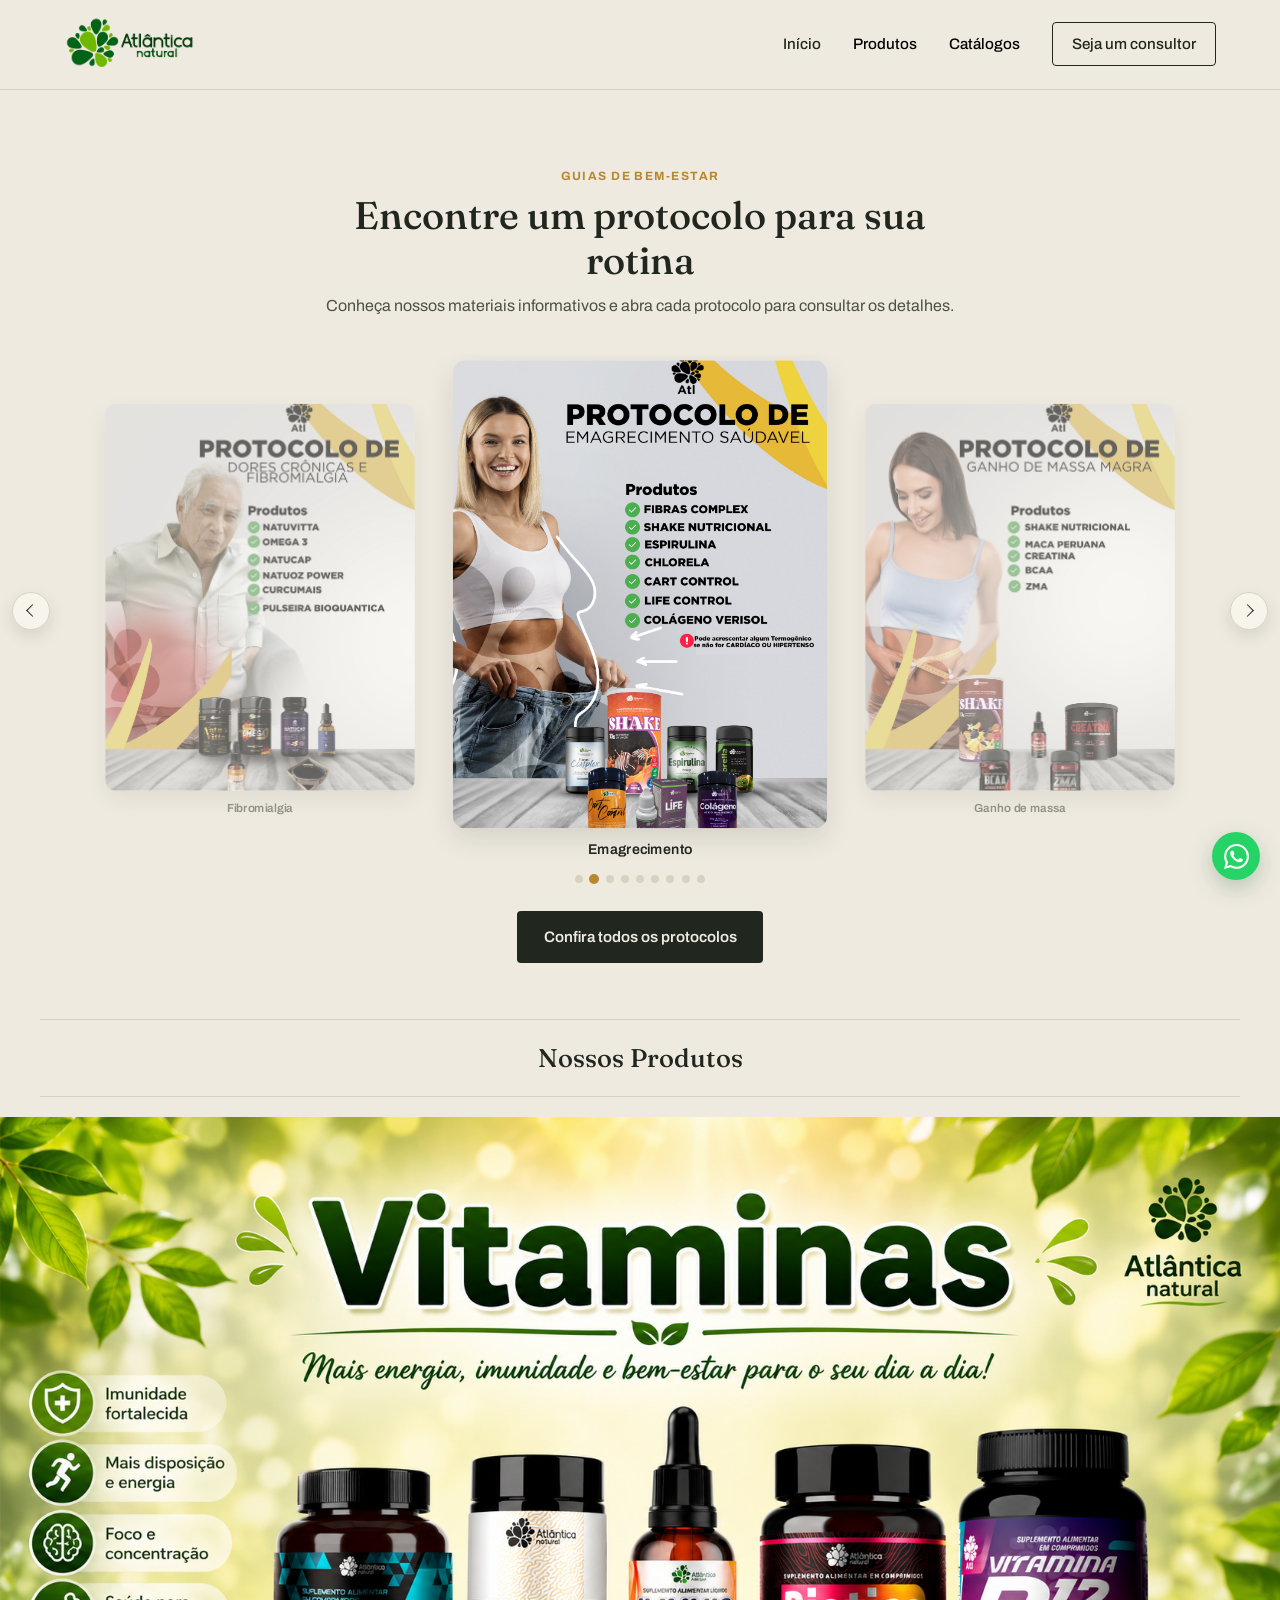
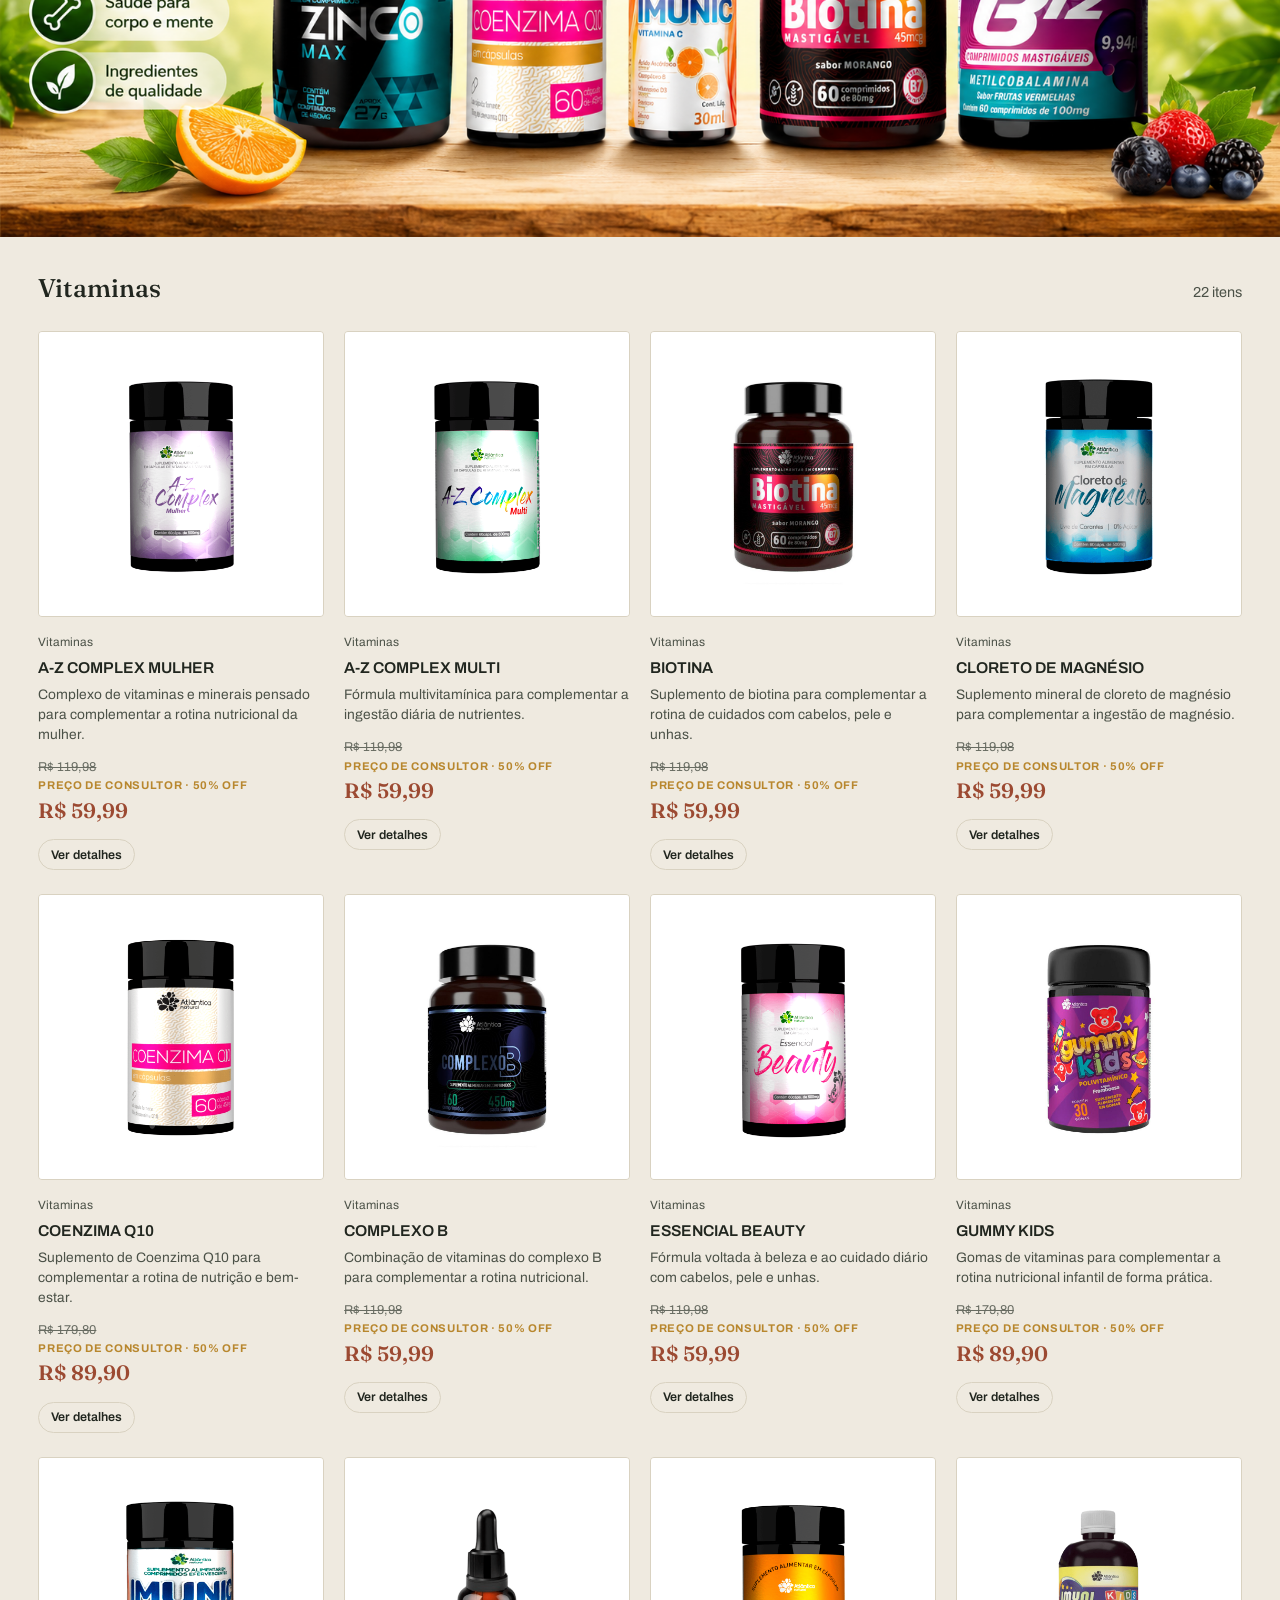
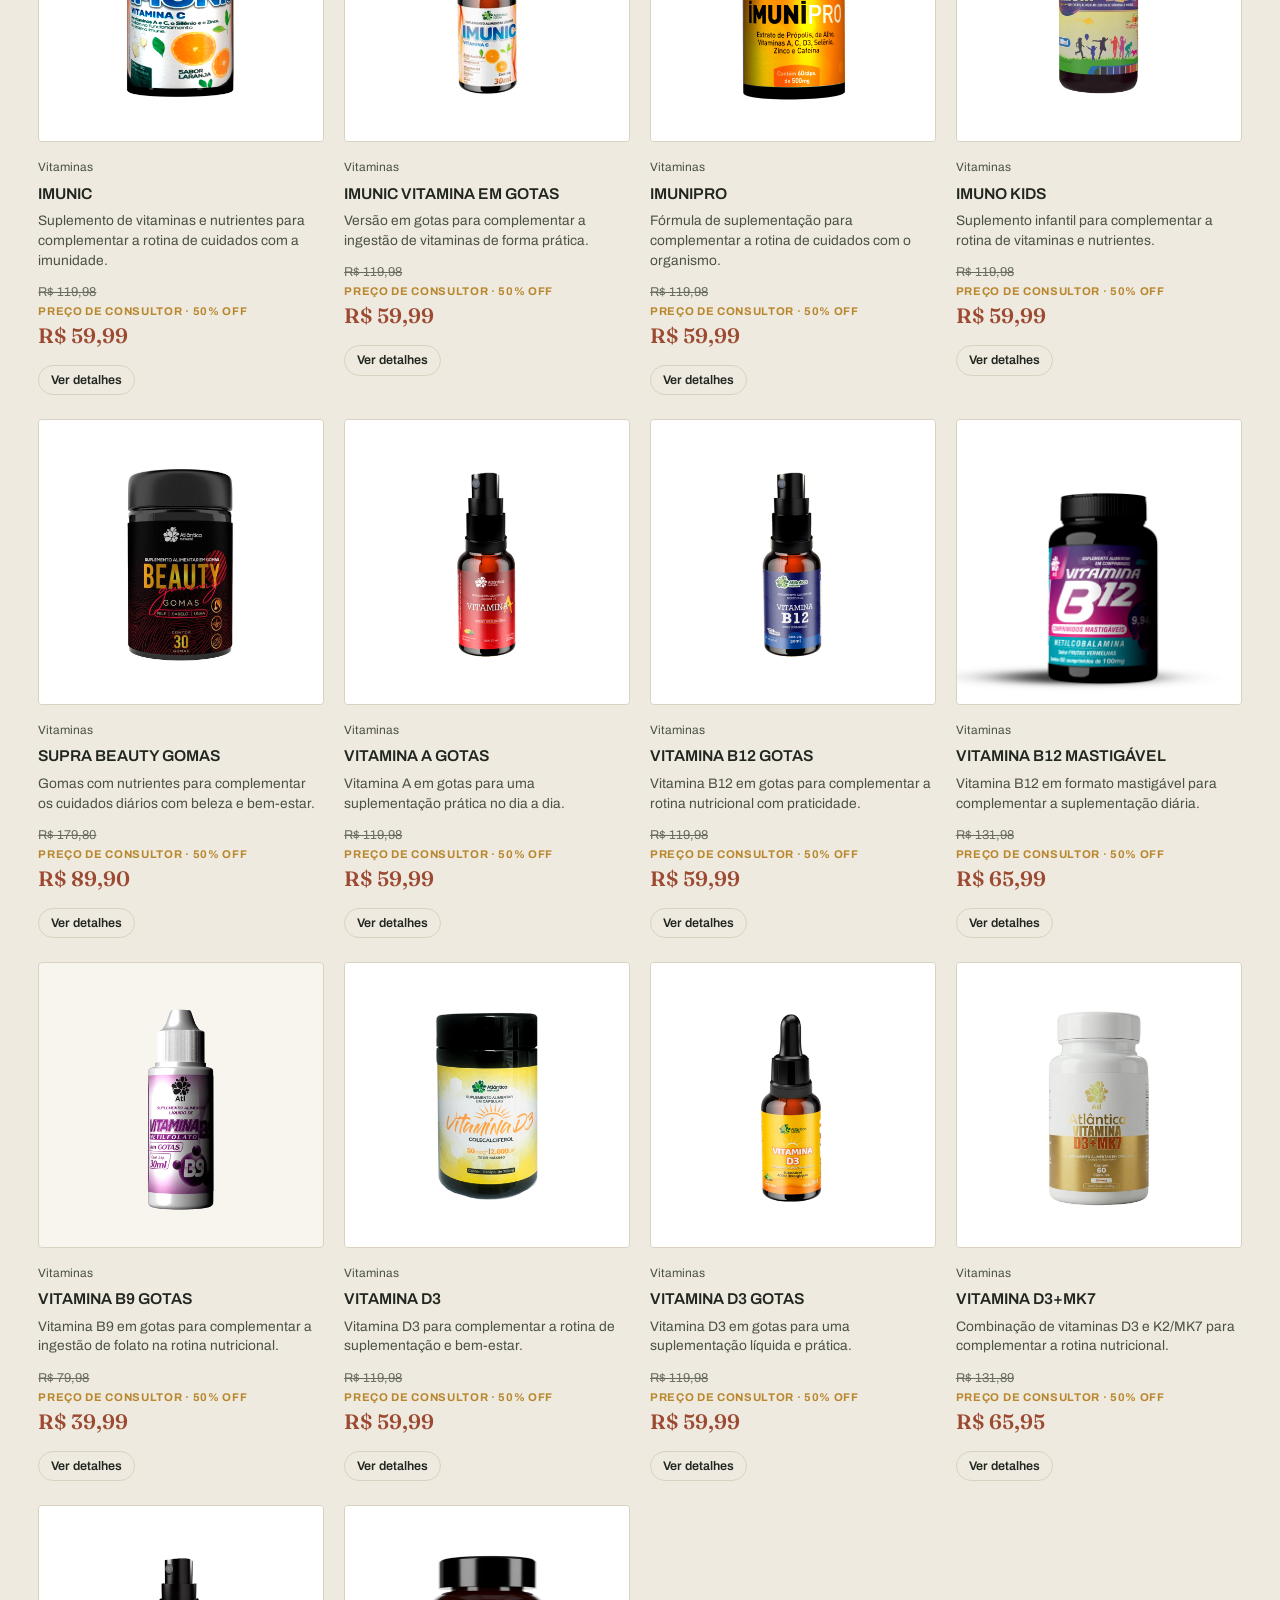
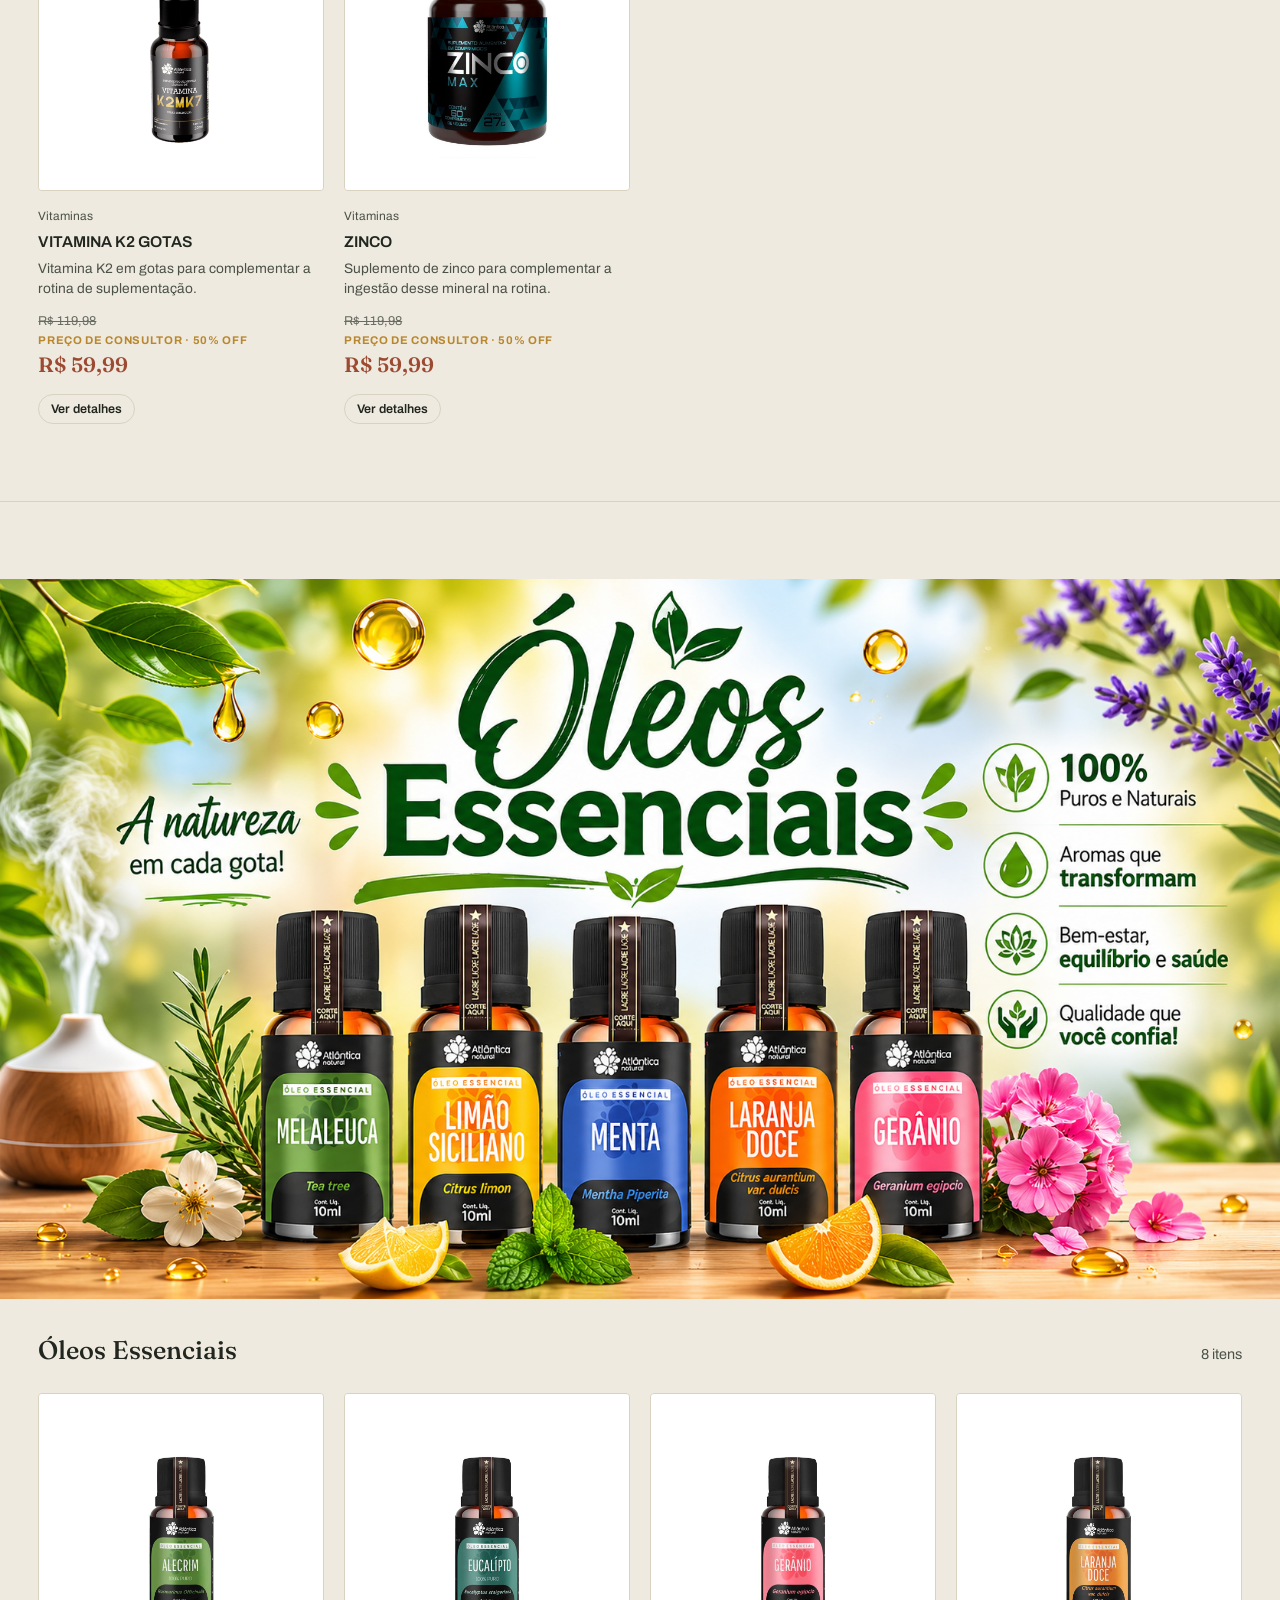
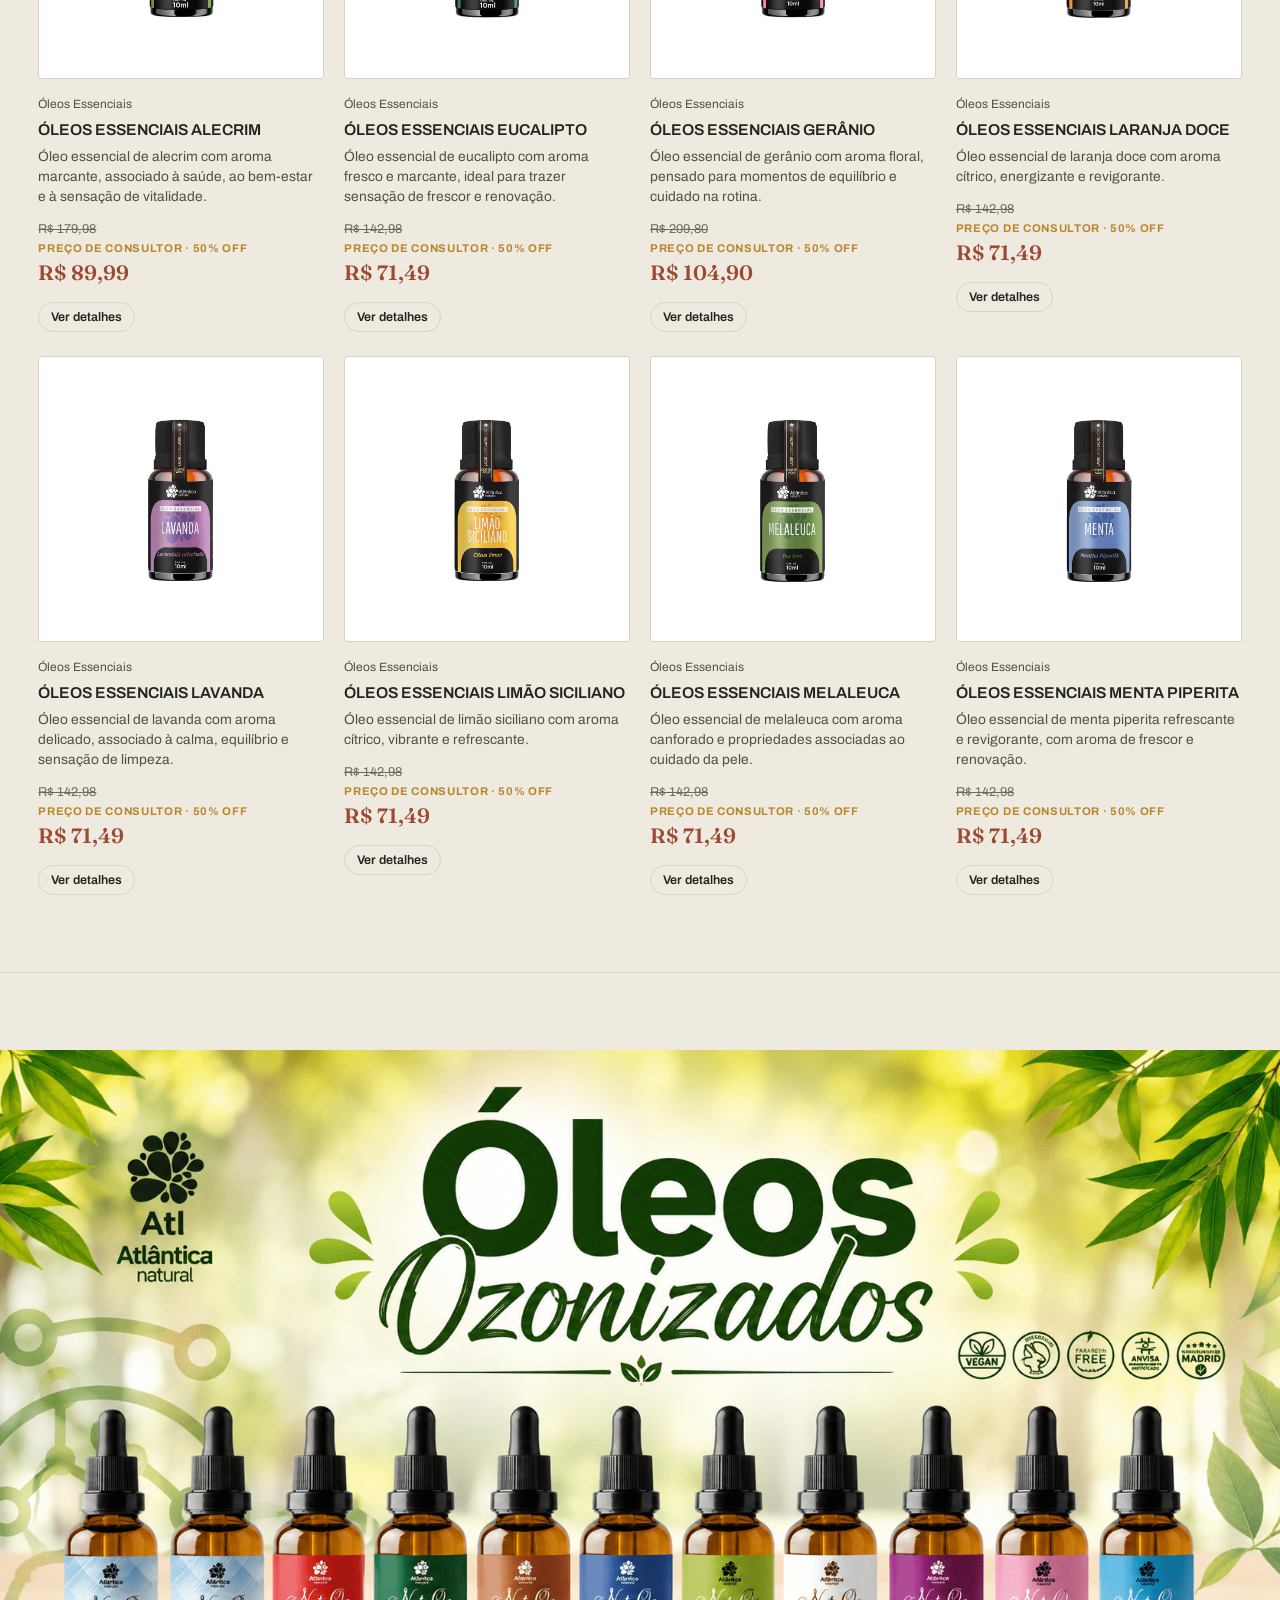
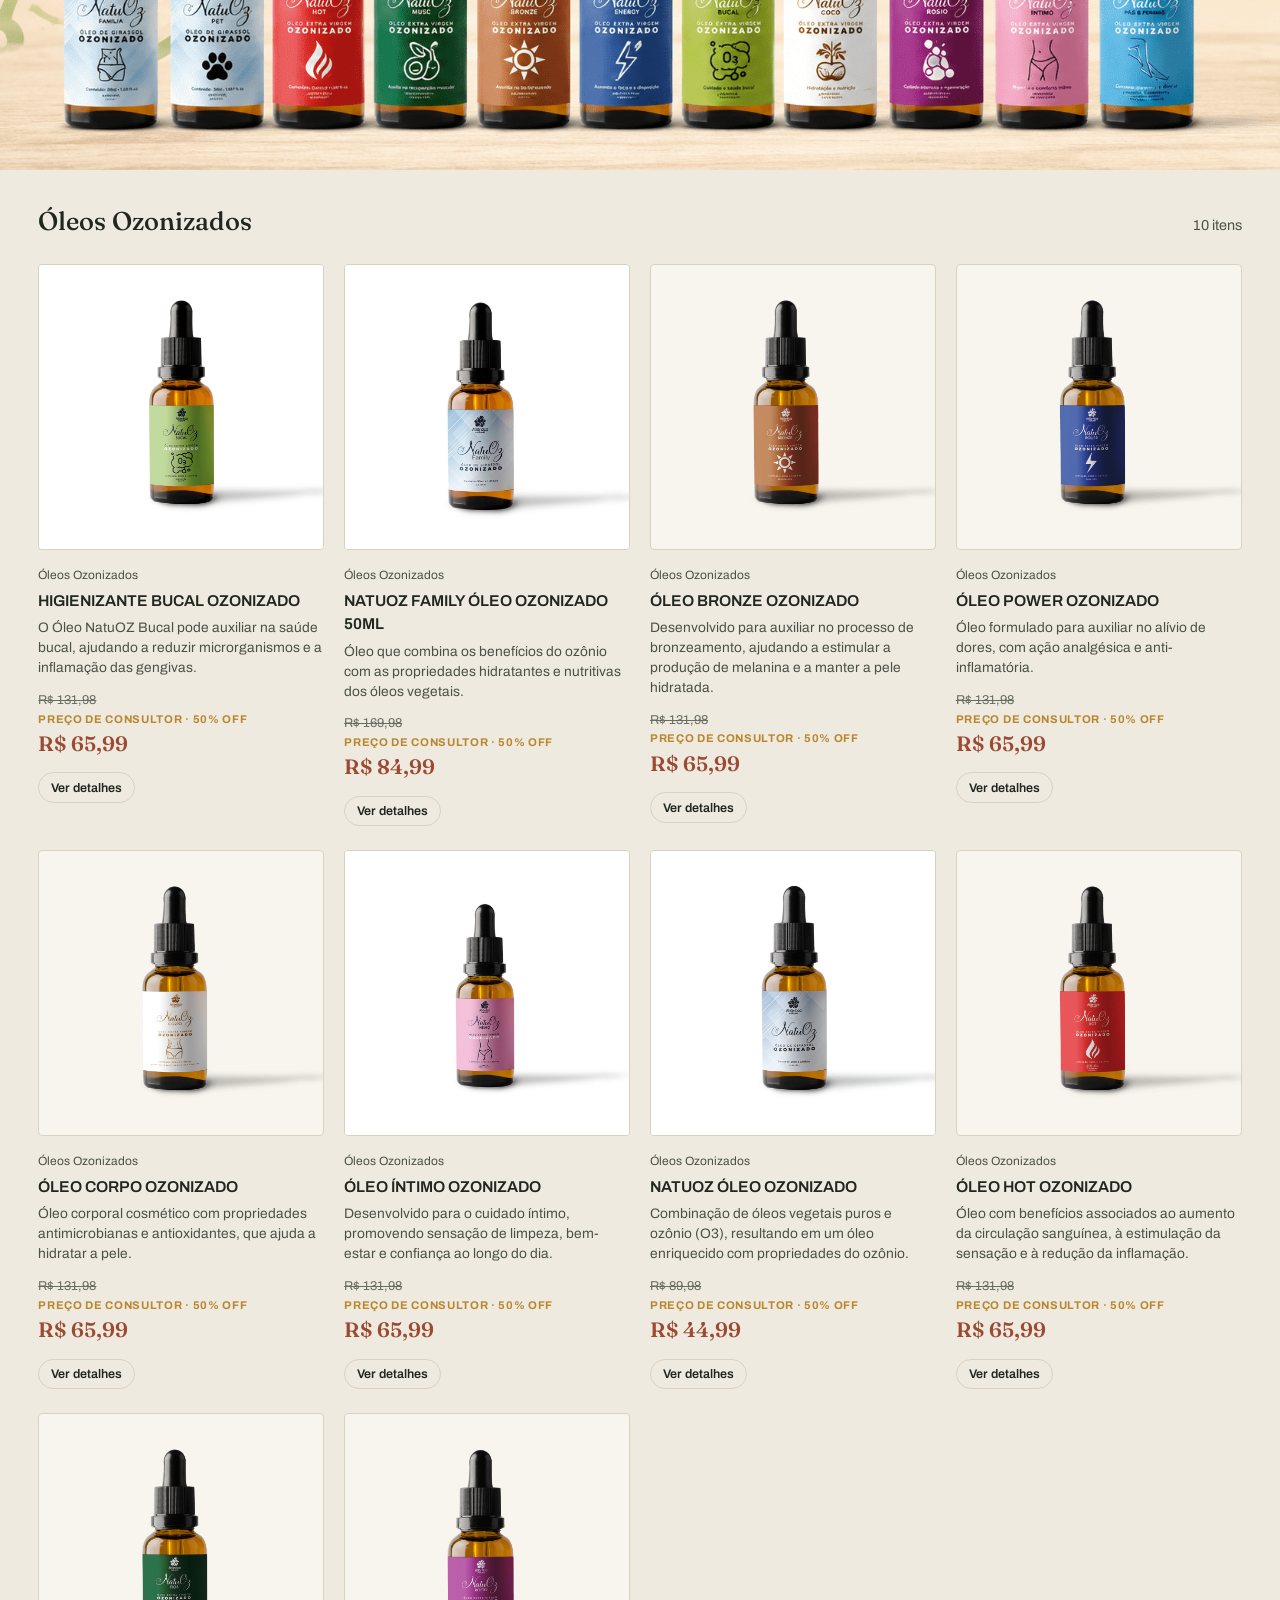
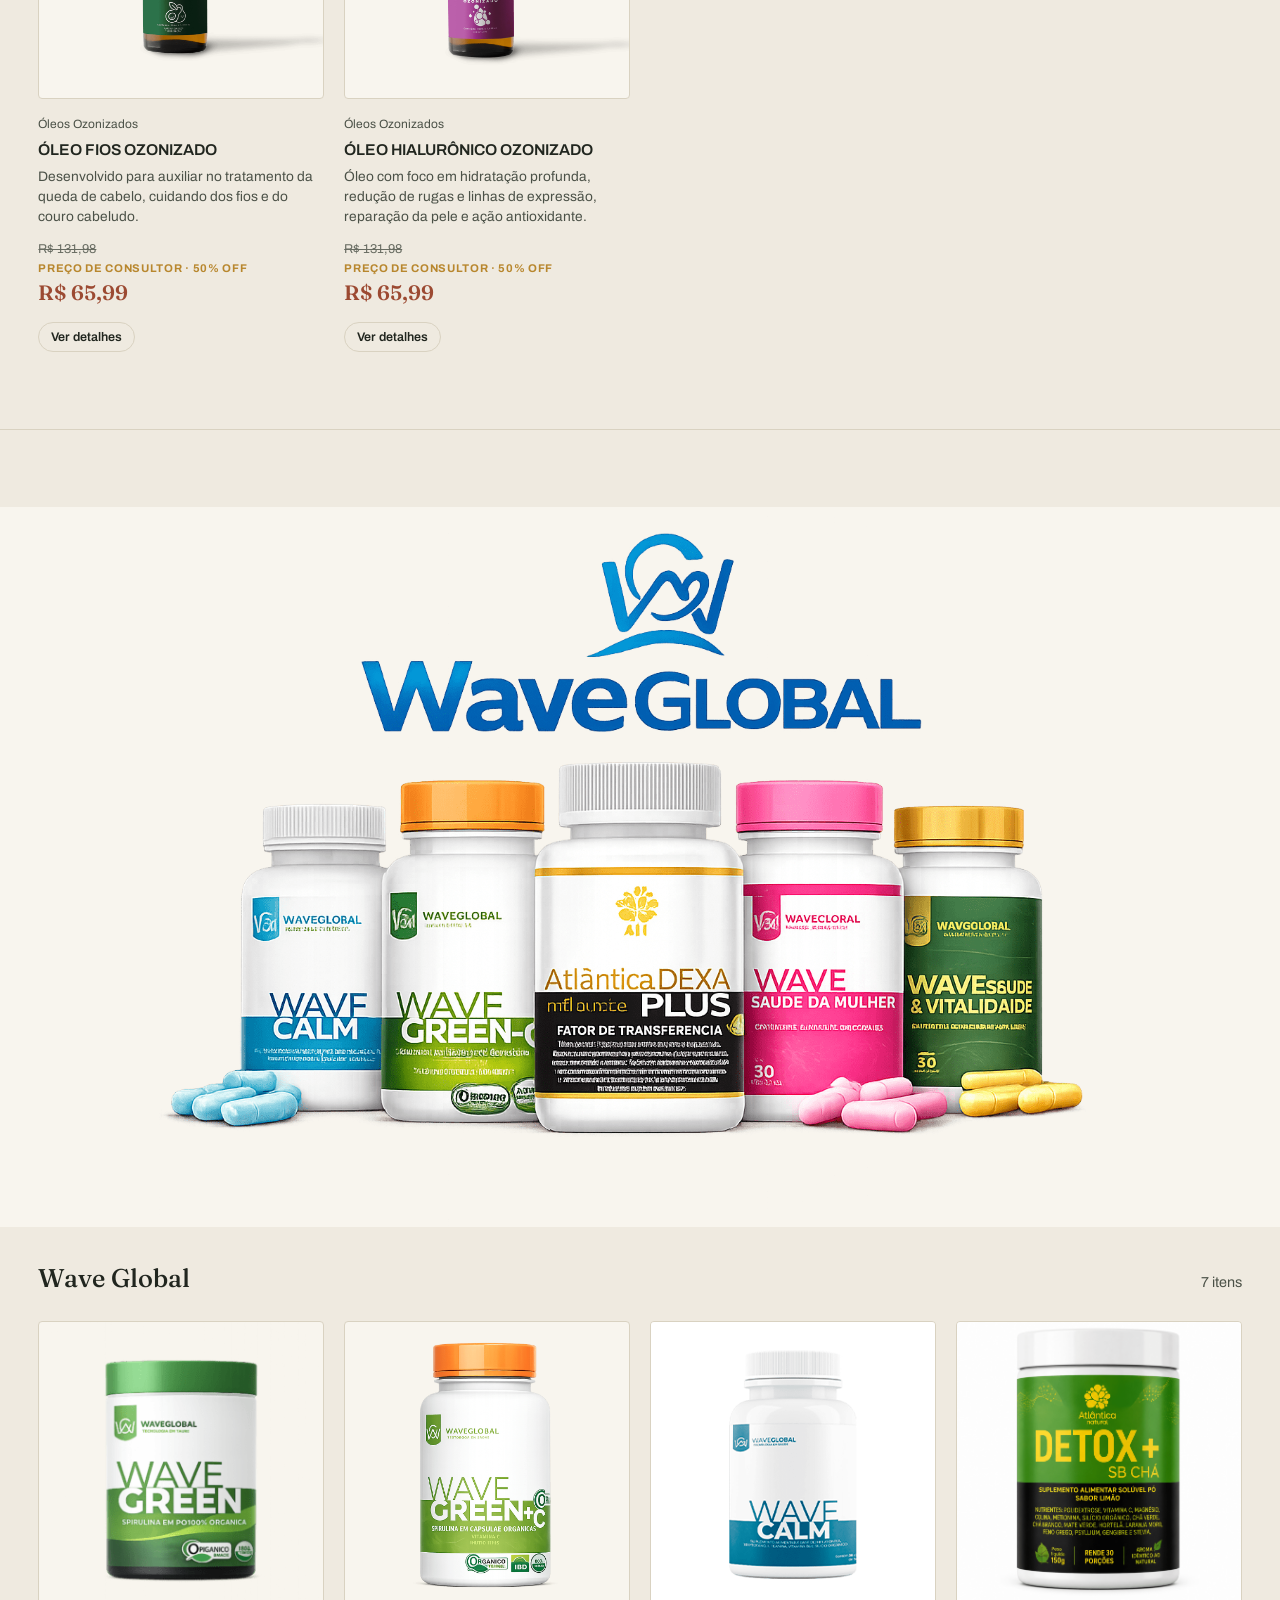
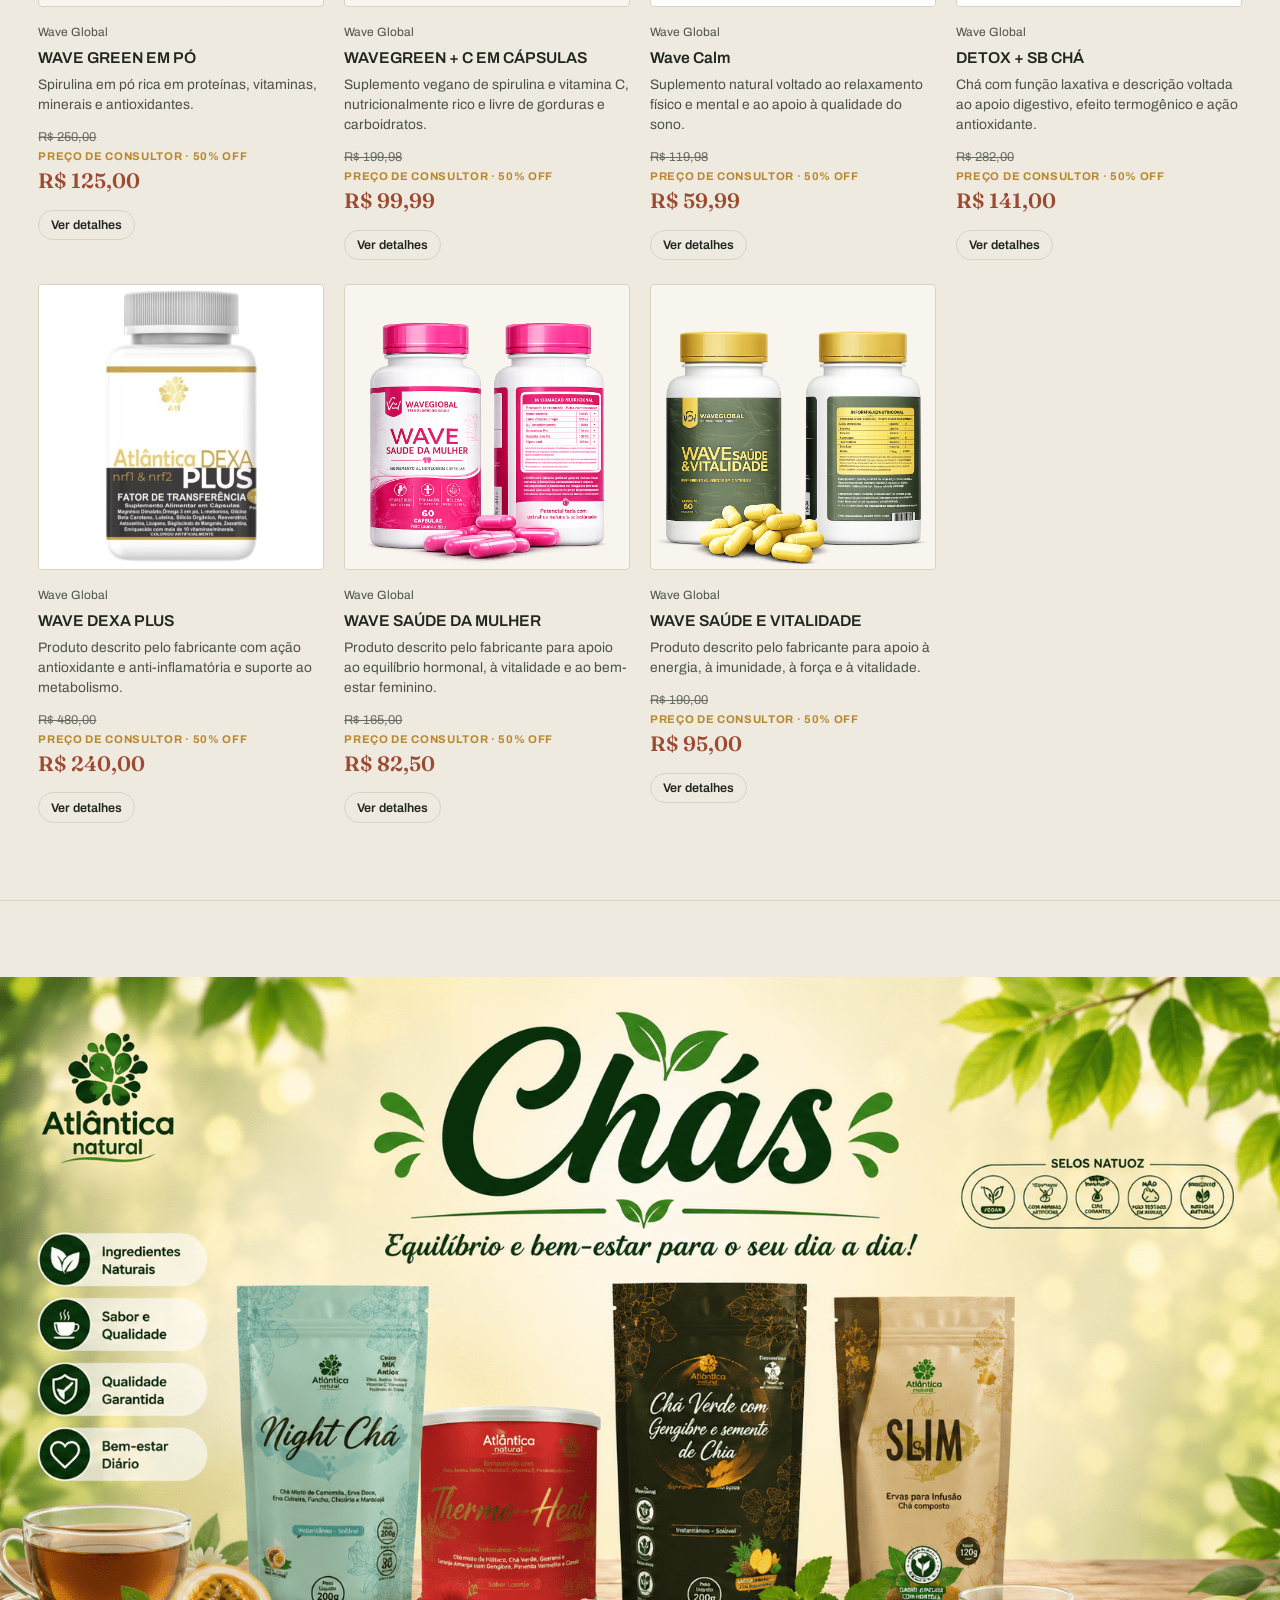
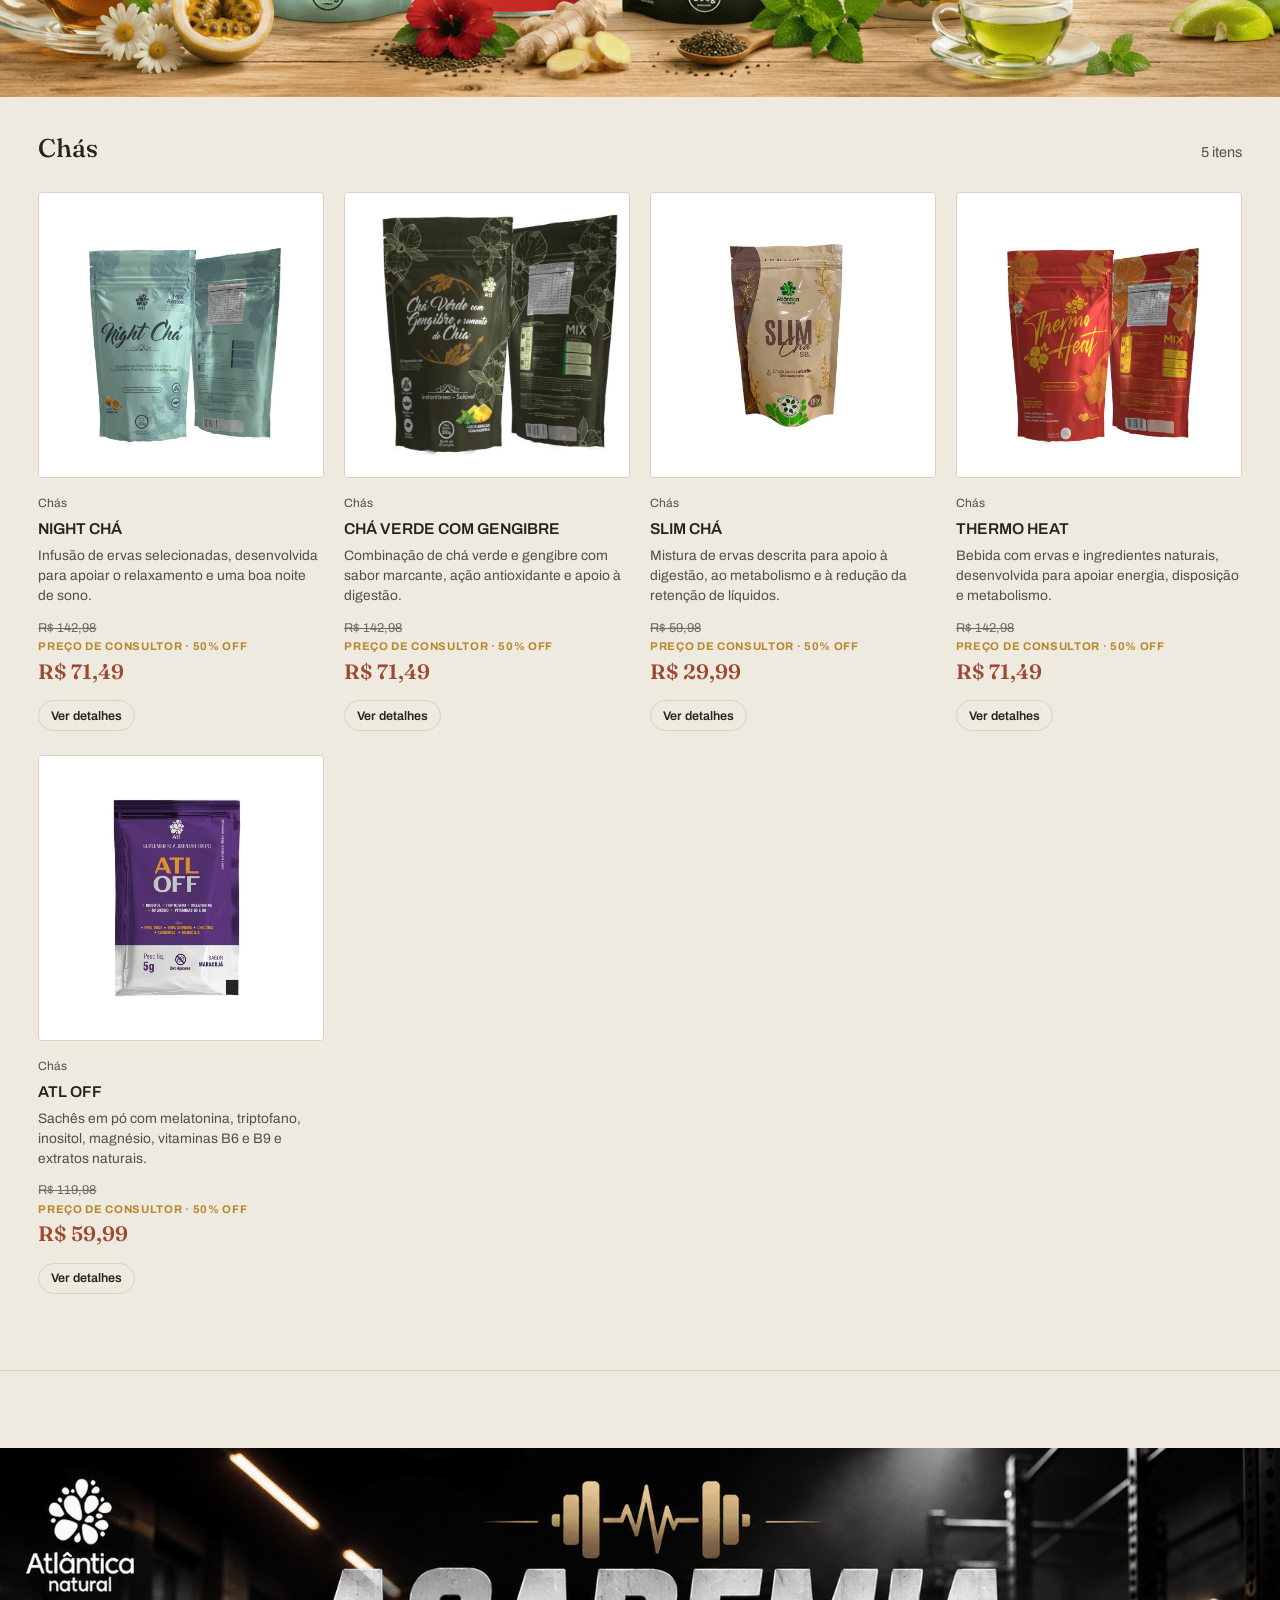
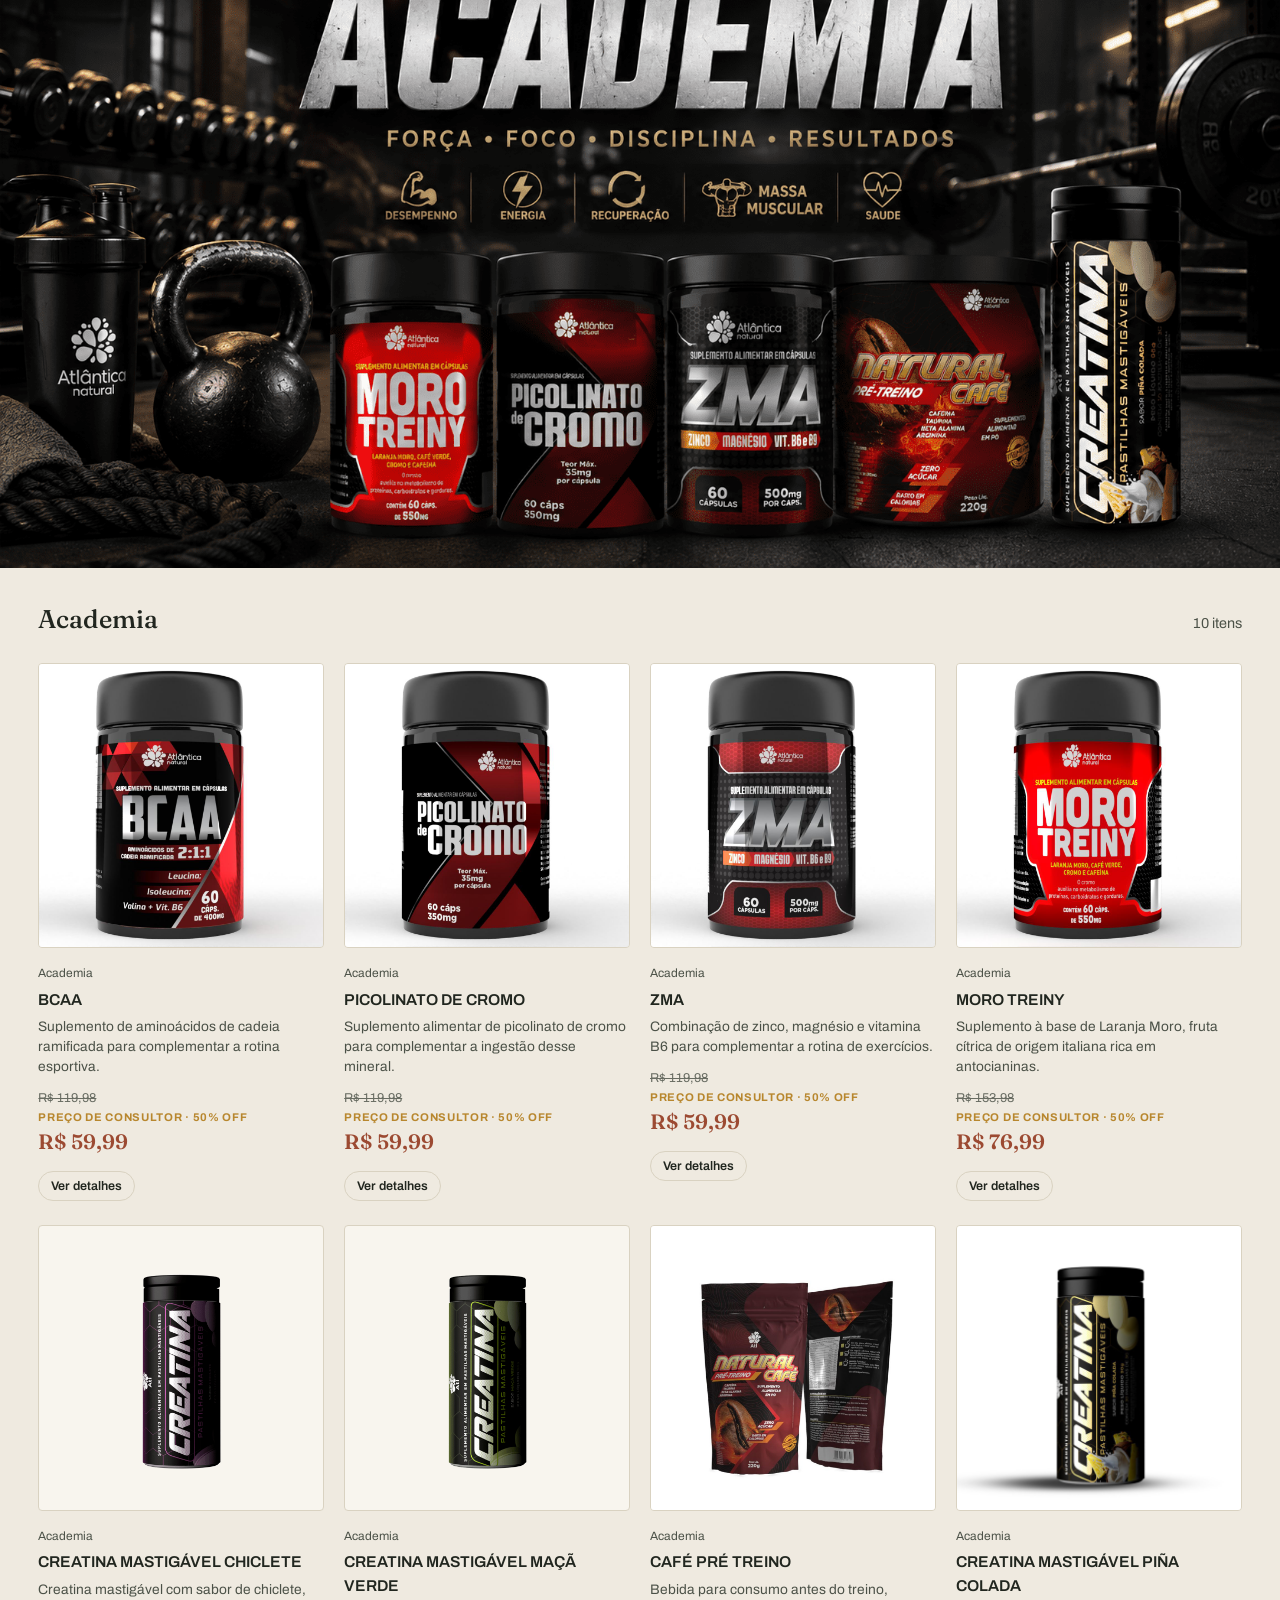
==== commit d57bc165: "Adding protocols section" ====
--- a/index.html
+++ b/index.html
@@ -3,6 +3,8 @@
 <head>
 <meta charset="UTF-8">
 <meta name="viewport" content="width=device-width, initial-scale=1.0">
+<meta name="color-scheme" content="light">
+<meta name="theme-color" content="#EFEAE0">
 <title>Catálogo</title>
 
 <link rel="preconnect" href="https://fonts.googleapis.com">
@@ -69,11 +71,11 @@
   </section>
   FIM DO BLOCO INICIAL DESATIVADO -->
 
-  <!-- BLOCO "NOSSOS PRODUTOS" TEMPORARIAMENTE DESATIVADO
+  <div id="carrosseis"></div>
+
   <div class="produtos-abertura" id="produtos">
     <h2 class="categoria-titulo produtos-titulo">Nossos produtos</h2>
   </div>
-  FIM DO BLOCO "NOSSOS PRODUTOS" DESATIVADO -->
 
   <!-- ===================== SEÇÕES DE CATEGORIA (banner + produtos) ===================== -->
   <!-- Cada categoria é montada a partir dos templates abaixo e inserida aqui pelo script.js -->
@@ -137,6 +139,28 @@
     </div>
 
     <div class="produtos-grid"></div>
+  </section>
+</template>
+
+<!-- Template reutilizável de carrossel editorial -->
+<template id="template-carrossel">
+  <section class="protocolos-secao" id="">
+    <div class="protocolos-cabecalho">
+      <span class="secao-eyebrow"></span>
+      <h2 class="protocolos-titulo"></h2>
+      <p class="protocolos-descricao"></p>
+    </div>
+
+    <div class="protocolos-carrossel">
+      <button type="button" class="protocolo-seta protocolo-seta-anterior" data-carrossel-prev aria-label="Item anterior"></button>
+      <div class="protocolos-viewport" data-carrossel-viewport>
+        <div class="protocolos-trilho" data-carrossel-track></div>
+      </div>
+      <button type="button" class="protocolo-seta protocolo-seta-proximo" data-carrossel-next aria-label="Próximo item"></button>
+    </div>
+
+    <div class="protocolos-paginacao" data-carrossel-pagination aria-label="Selecionar item"></div>
+    <a class="botao botao-primario protocolos-botao" data-carrossel-action target="_blank" rel="noopener noreferrer"></a>
   </section>
 </template>
 
--- a/css/style.css
+++ b/css/style.css
@@ -2,6 +2,7 @@
    TOKENS
    ========================================================= */
 :root {
+  color-scheme: light;
   --paper: #EFEAE0;
   --paper-card: #F8F5EE;
   --ink: #21261F;
@@ -22,7 +23,11 @@
    RESET BÁSICO
    ========================================================= */
 * { box-sizing: border-box; }
-html { scroll-behavior: smooth; }
+html {
+  scroll-behavior: smooth;
+  color-scheme: light;
+  background: var(--paper);
+}
 body {
   margin: 0;
   background: var(--paper);
@@ -220,6 +225,150 @@
   text-transform: none;
   text-align: center;
 }
+
+/* =========================================================
+   PROTOCOLOS
+   ========================================================= */
+.protocolos-secao {
+  max-width: none;
+  margin: 0 auto;
+  padding: clamp(3rem, 6vw, 5rem) 0.75rem 3.5rem;
+  text-align: center;
+  overflow: hidden;
+}
+.protocolos-cabecalho {
+  max-width: 650px;
+  margin: 0 auto 2.25rem;
+}
+.secao-eyebrow {
+  display: block;
+  margin-bottom: 0.55rem;
+  color: var(--gold);
+  font-size: 0.75rem;
+  font-weight: 700;
+  letter-spacing: 0.12em;
+  text-transform: uppercase;
+}
+.protocolos-cabecalho h2 {
+  font-size: clamp(1.8rem, 3vw, 2.6rem);
+  line-height: 1.15;
+}
+.protocolos-cabecalho p {
+  margin-top: 0.75rem;
+  color: var(--ink-soft);
+}
+.protocolos-carrossel {
+  display: grid;
+  grid-template-columns: auto minmax(0, 1fr) auto;
+  align-items: center;
+  gap: 1rem;
+}
+.protocolos-viewport {
+  min-width: 0;
+  overflow: hidden;
+  touch-action: pan-y;
+}
+.protocolos-trilho {
+  display: flex;
+  align-items: center;
+  gap: 1.25rem;
+  width: max-content;
+  padding: 1rem 0;
+  transition: transform 500ms cubic-bezier(0.22, 0.61, 0.36, 1);
+  will-change: transform;
+}
+.protocolos-trilho.arrastando { transition: none; cursor: grabbing; }
+.protocolo-card {
+  display: flex;
+  flex: 0 0 clamp(240px, 30vw, 360px);
+  flex-direction: column;
+  gap: 0.7rem;
+  opacity: 0.58;
+  transform: scale(0.86);
+  transform-origin: center;
+  transition: opacity 350ms ease, transform 350ms ease, filter 350ms ease;
+  filter: saturate(0.72);
+  text-align: left;
+}
+.protocolo-card img {
+  width: 100%;
+  aspect-ratio: 4 / 5;
+  object-fit: cover;
+  border-radius: 12px;
+  box-shadow: 0 10px 26px rgba(33, 38, 31, 0.12);
+  user-select: none;
+}
+.protocolo-card span {
+  color: var(--ink-soft);
+  font-size: 0.85rem;
+  font-weight: 600;
+  text-align: center;
+}
+.protocolo-card.ativo {
+  opacity: 1;
+  transform: scale(1.04);
+  filter: none;
+  z-index: 1;
+}
+.protocolo-card.ativo span { color: var(--ink); }
+.protocolo-seta {
+  position: relative;
+  z-index: 2;
+  display: grid;
+  width: 38px;
+  height: 38px;
+  padding: 0;
+  place-items: center;
+  color: var(--ink);
+  background: rgba(248, 245, 238, 0.9);
+  border: 1px solid var(--line);
+  border-radius: 50%;
+  box-shadow: 0 6px 16px rgba(33, 38, 31, 0.12);
+  cursor: pointer;
+  transition: background 0.2s ease, color 0.2s ease, transform 0.2s ease;
+}
+.protocolo-seta:hover {
+  color: var(--paper);
+  background: var(--ink);
+  transform: scale(1.06);
+}
+.protocolo-seta::after {
+  content: "";
+  width: 8px;
+  height: 8px;
+  border: solid currentColor;
+}
+.protocolo-seta-anterior::after {
+  border-width: 0 0 1.5px 1.5px;
+  transform: rotate(45deg);
+  margin-left: 3px;
+}
+.protocolo-seta-proximo::after {
+  border-width: 1.5px 1.5px 0 0;
+  transform: rotate(45deg);
+  margin-right: 3px;
+}
+.protocolos-paginacao {
+  display: flex;
+  justify-content: center;
+  gap: 0.45rem;
+  margin-top: 0.5rem;
+}
+.protocolo-dot {
+  width: 8px;
+  height: 8px;
+  padding: 0;
+  background: var(--line);
+  border: 0;
+  border-radius: 50%;
+  cursor: pointer;
+  transition: background 0.2s ease, transform 0.2s ease;
+}
+.protocolo-dot.ativo {
+  background: var(--gold);
+  transform: scale(1.25);
+}
+.protocolos-botao { margin-top: 1.75rem; }
 .produtos-abertura + #secoes-produtos .categoria-secao:first-child { padding-top: 1.25rem; }
 #secoes-produtos > .categoria-secao:first-child {
   padding-top: 0;
@@ -625,6 +774,32 @@
 }
 
 @media (max-width: 768px) {
+  .protocolos-secao {
+    padding-left: 0;
+    padding-right: 0;
+  }
+  .protocolos-cabecalho {
+    margin-left: 1.5rem;
+    margin-right: 1.5rem;
+  }
+  .protocolos-carrossel {
+    position: relative;
+    display: block;
+  }
+  .protocolos-viewport { width: 100%; }
+  .protocolos-trilho { gap: 0.8rem; }
+  .protocolo-card { flex-basis: 76vw; }
+  .protocolo-seta {
+    position: absolute;
+    top: 45%;
+    width: 32px;
+    height: 32px;
+    transform: translateY(-50%);
+  }
+  .protocolo-seta:hover { transform: translateY(-50%) scale(1.04); }
+  .protocolo-seta-anterior { left: 0.75rem; }
+  .protocolo-seta-proximo { right: 0.75rem; }
+
   .empresa-abertura-imagem {
     width: 100vw;
     max-width: none;
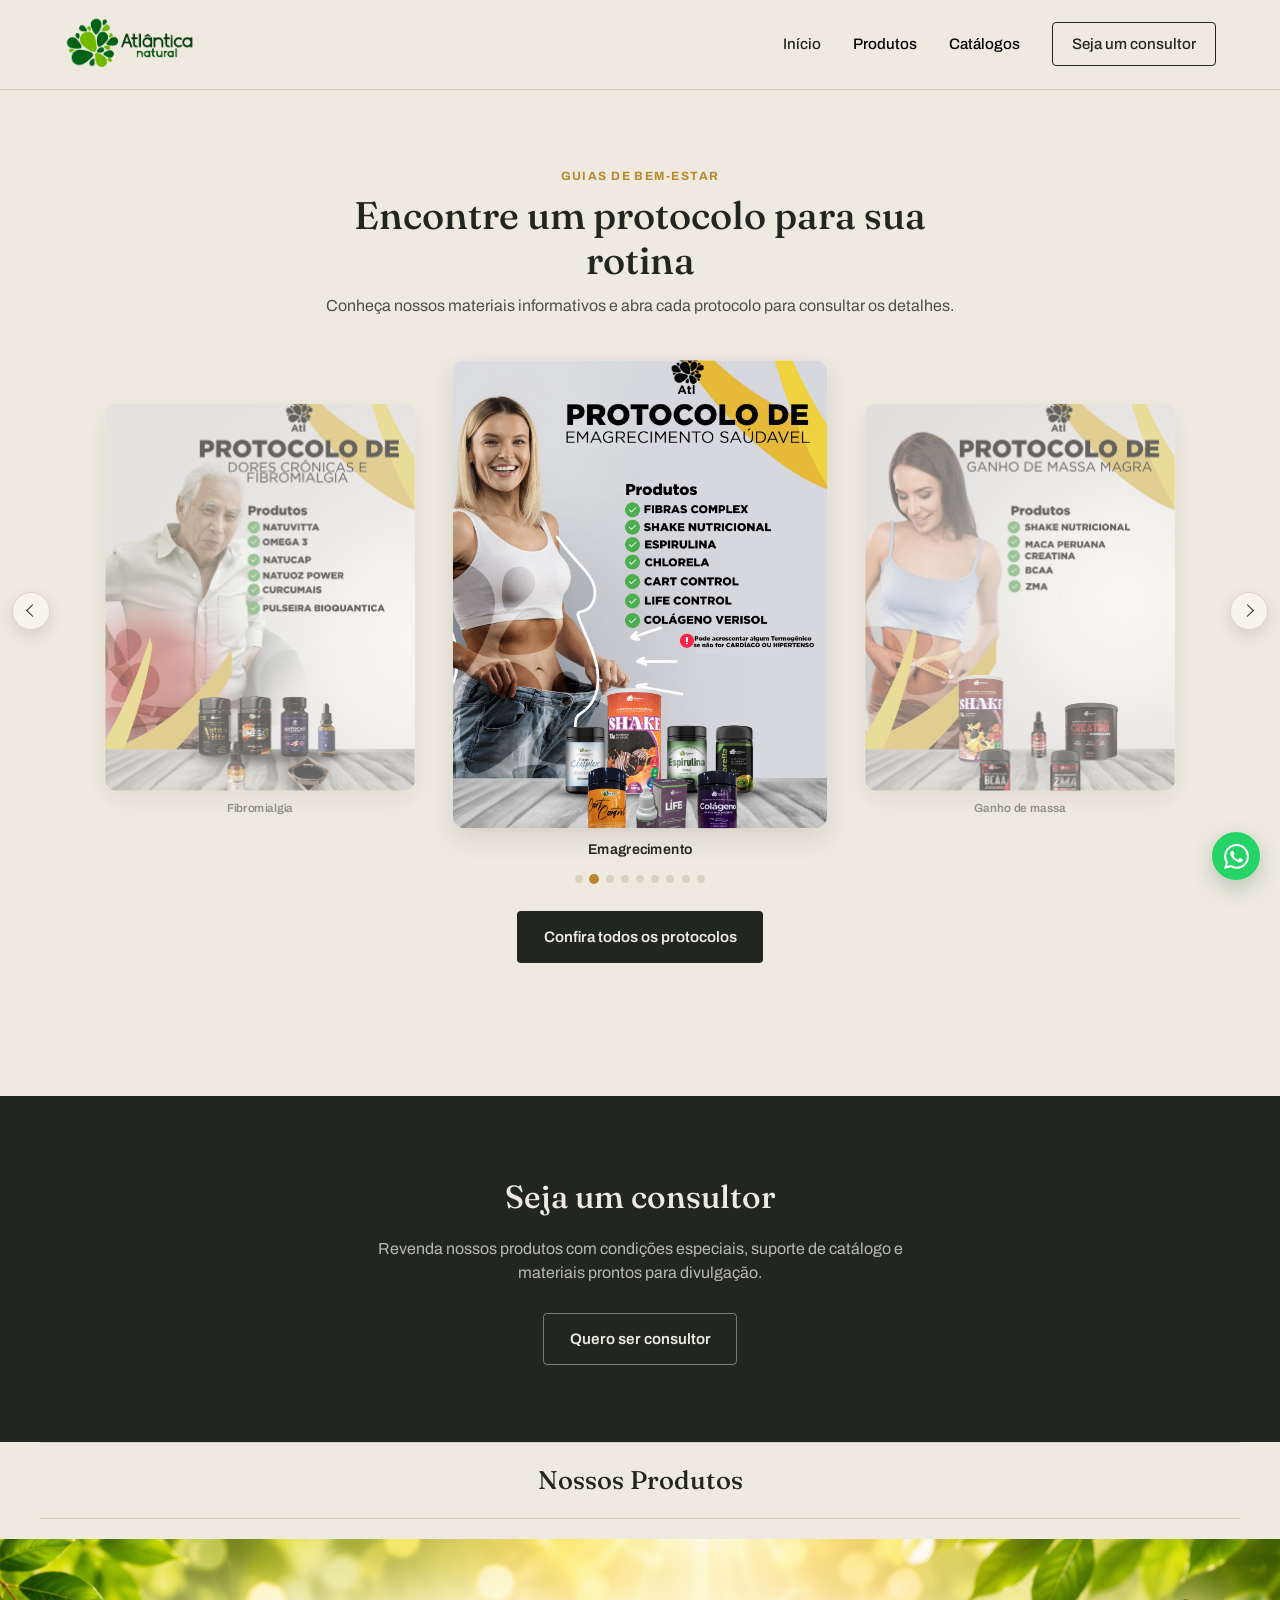
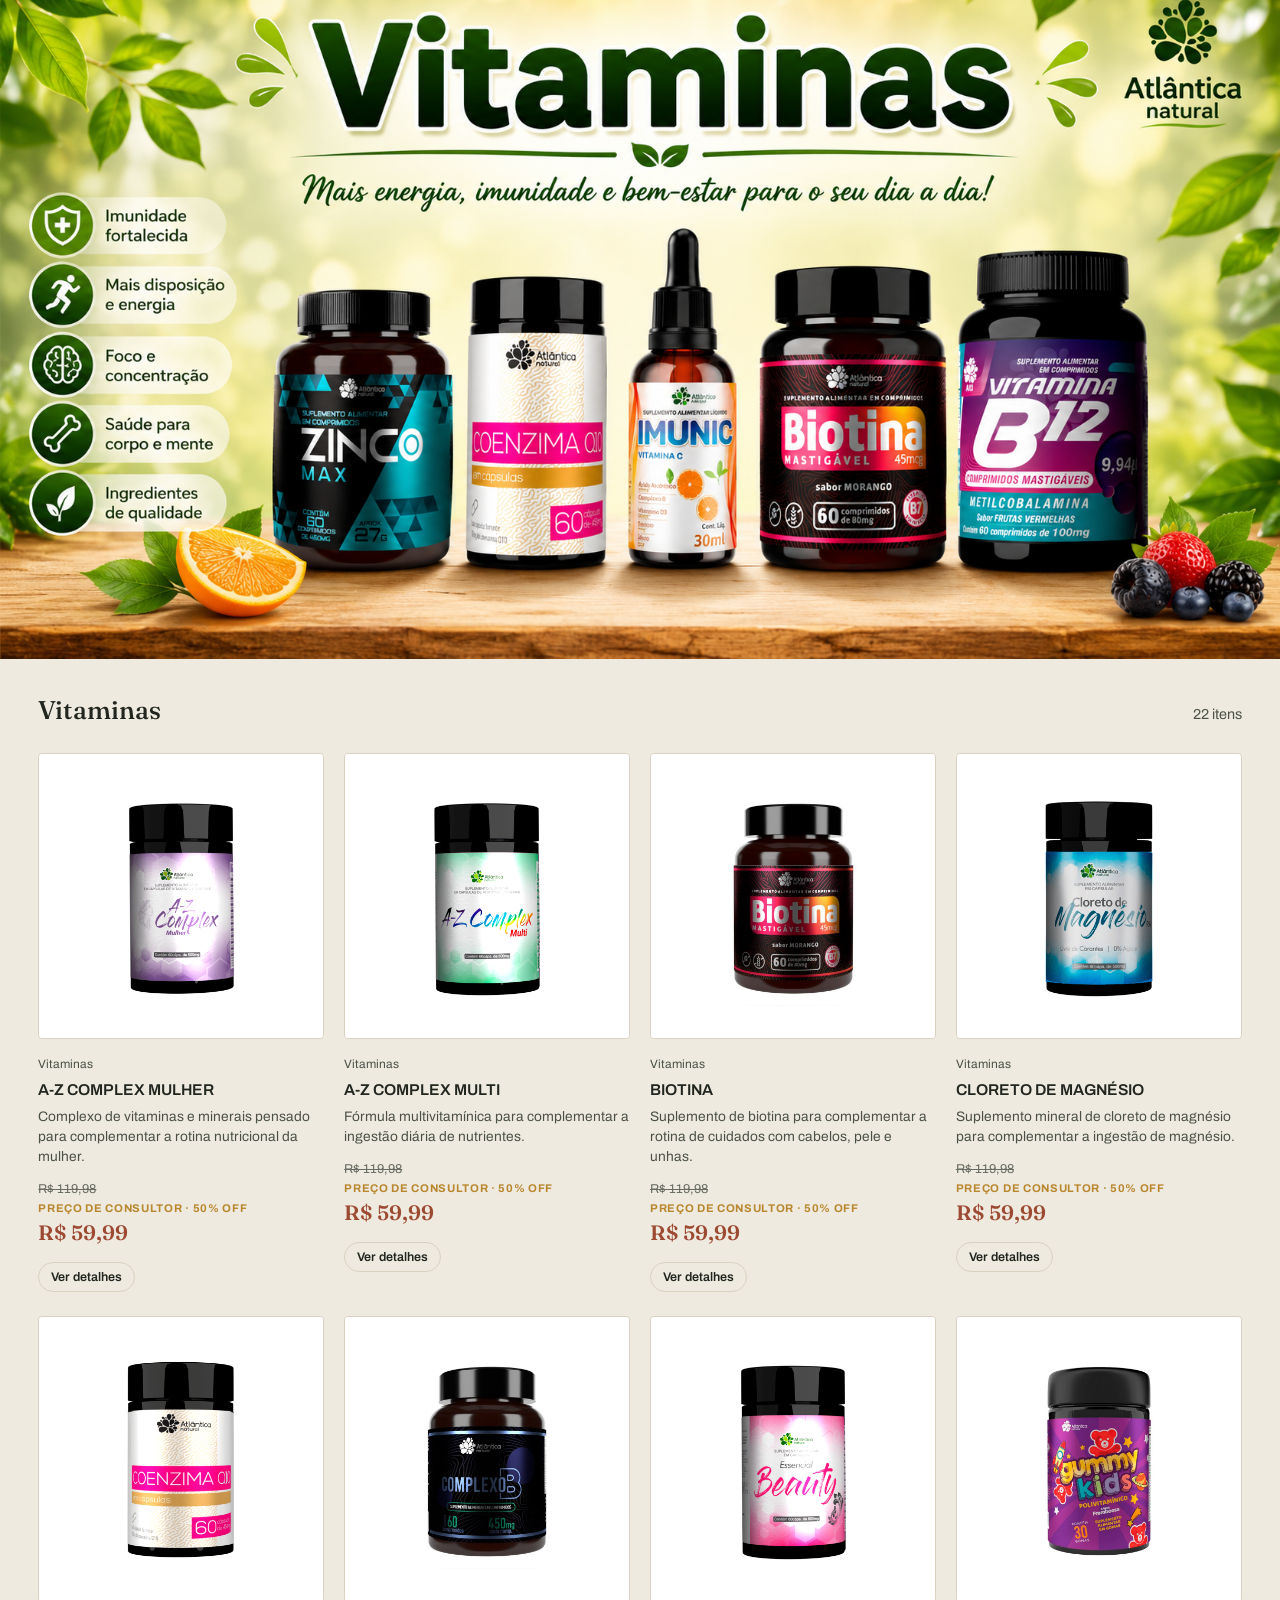
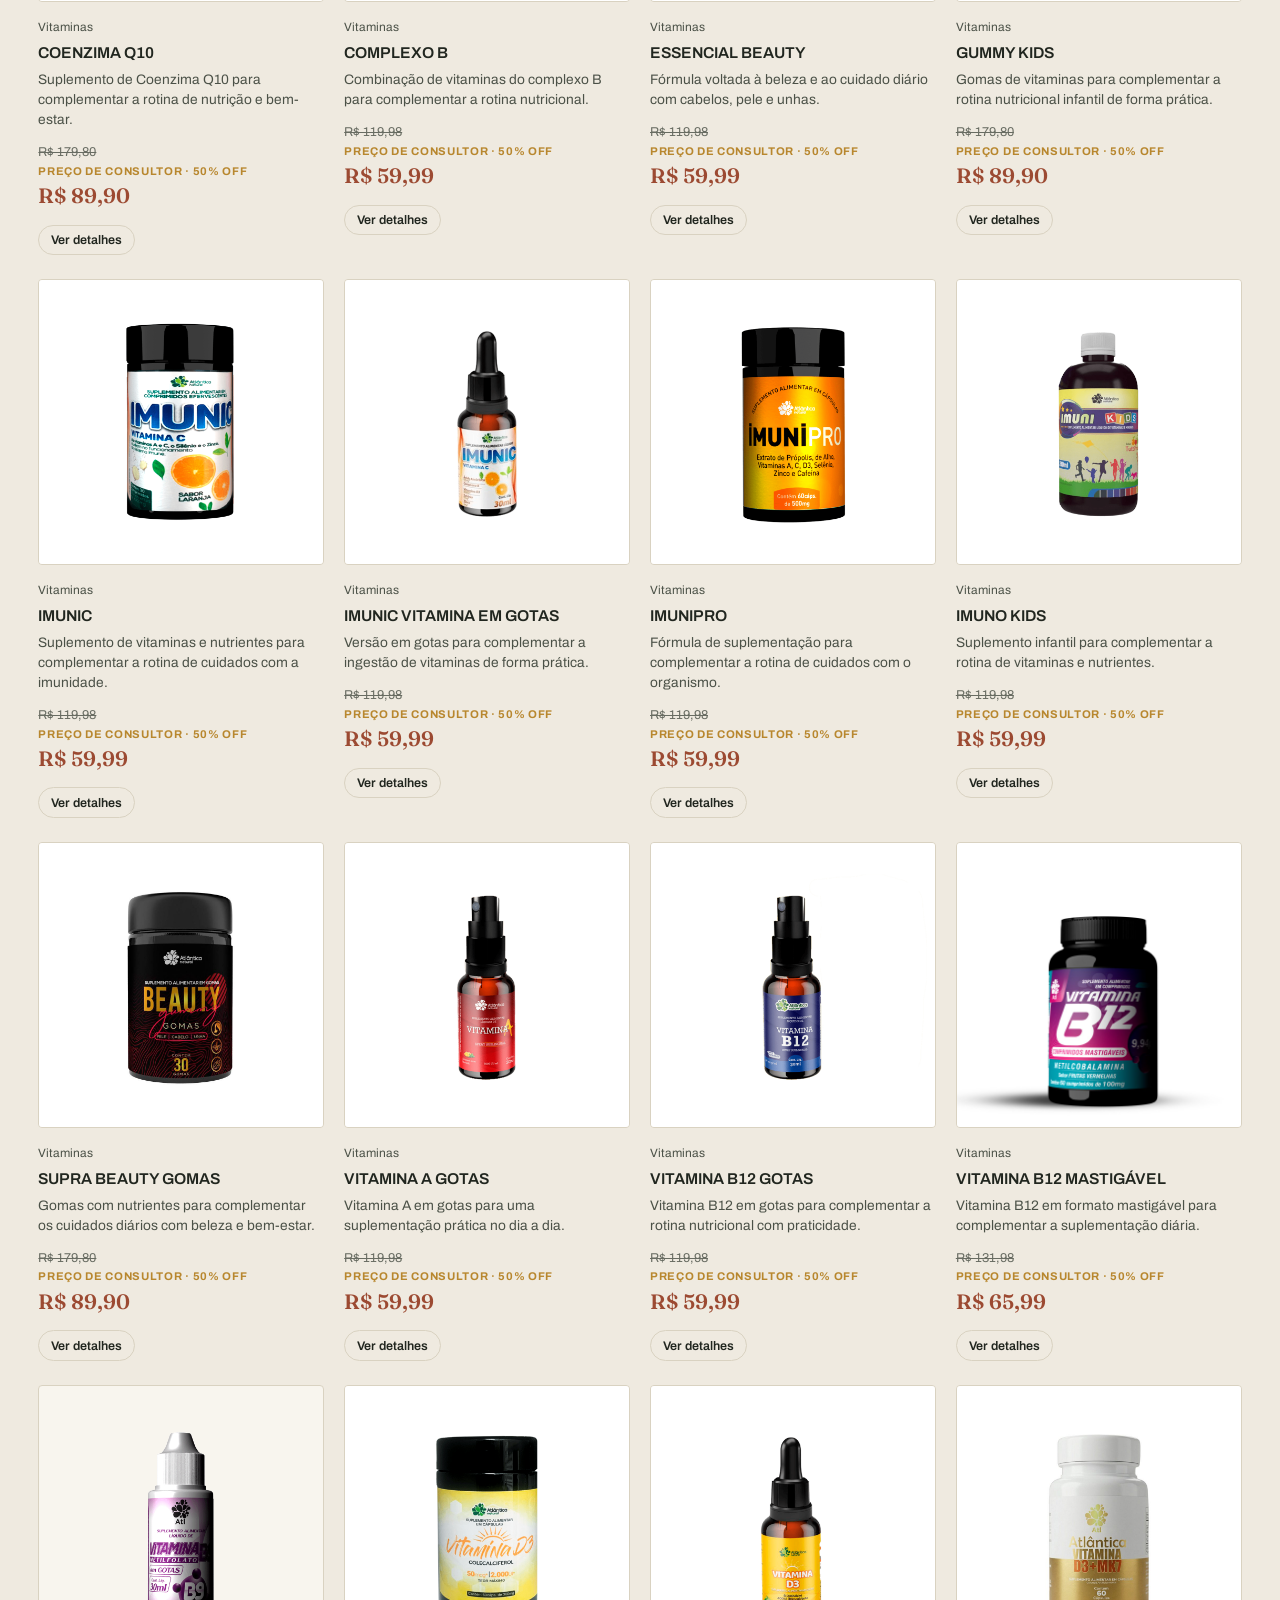
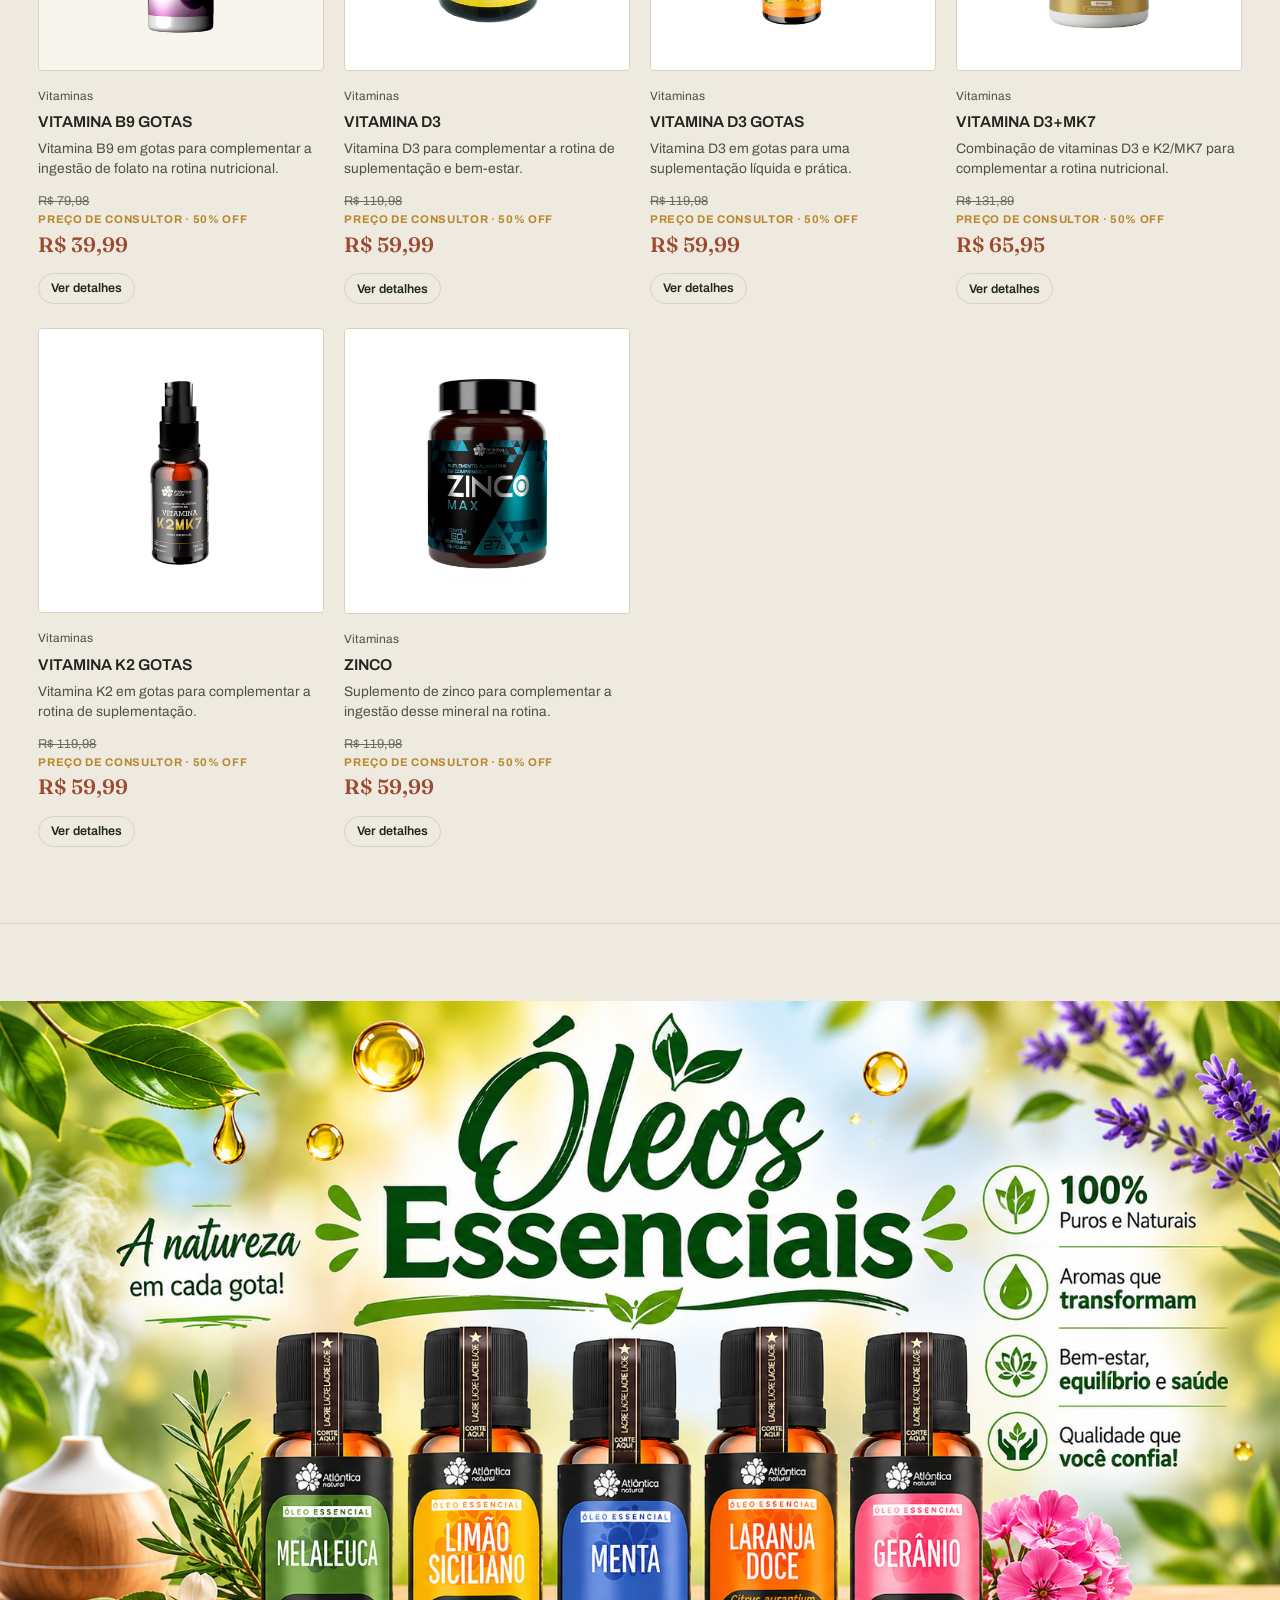
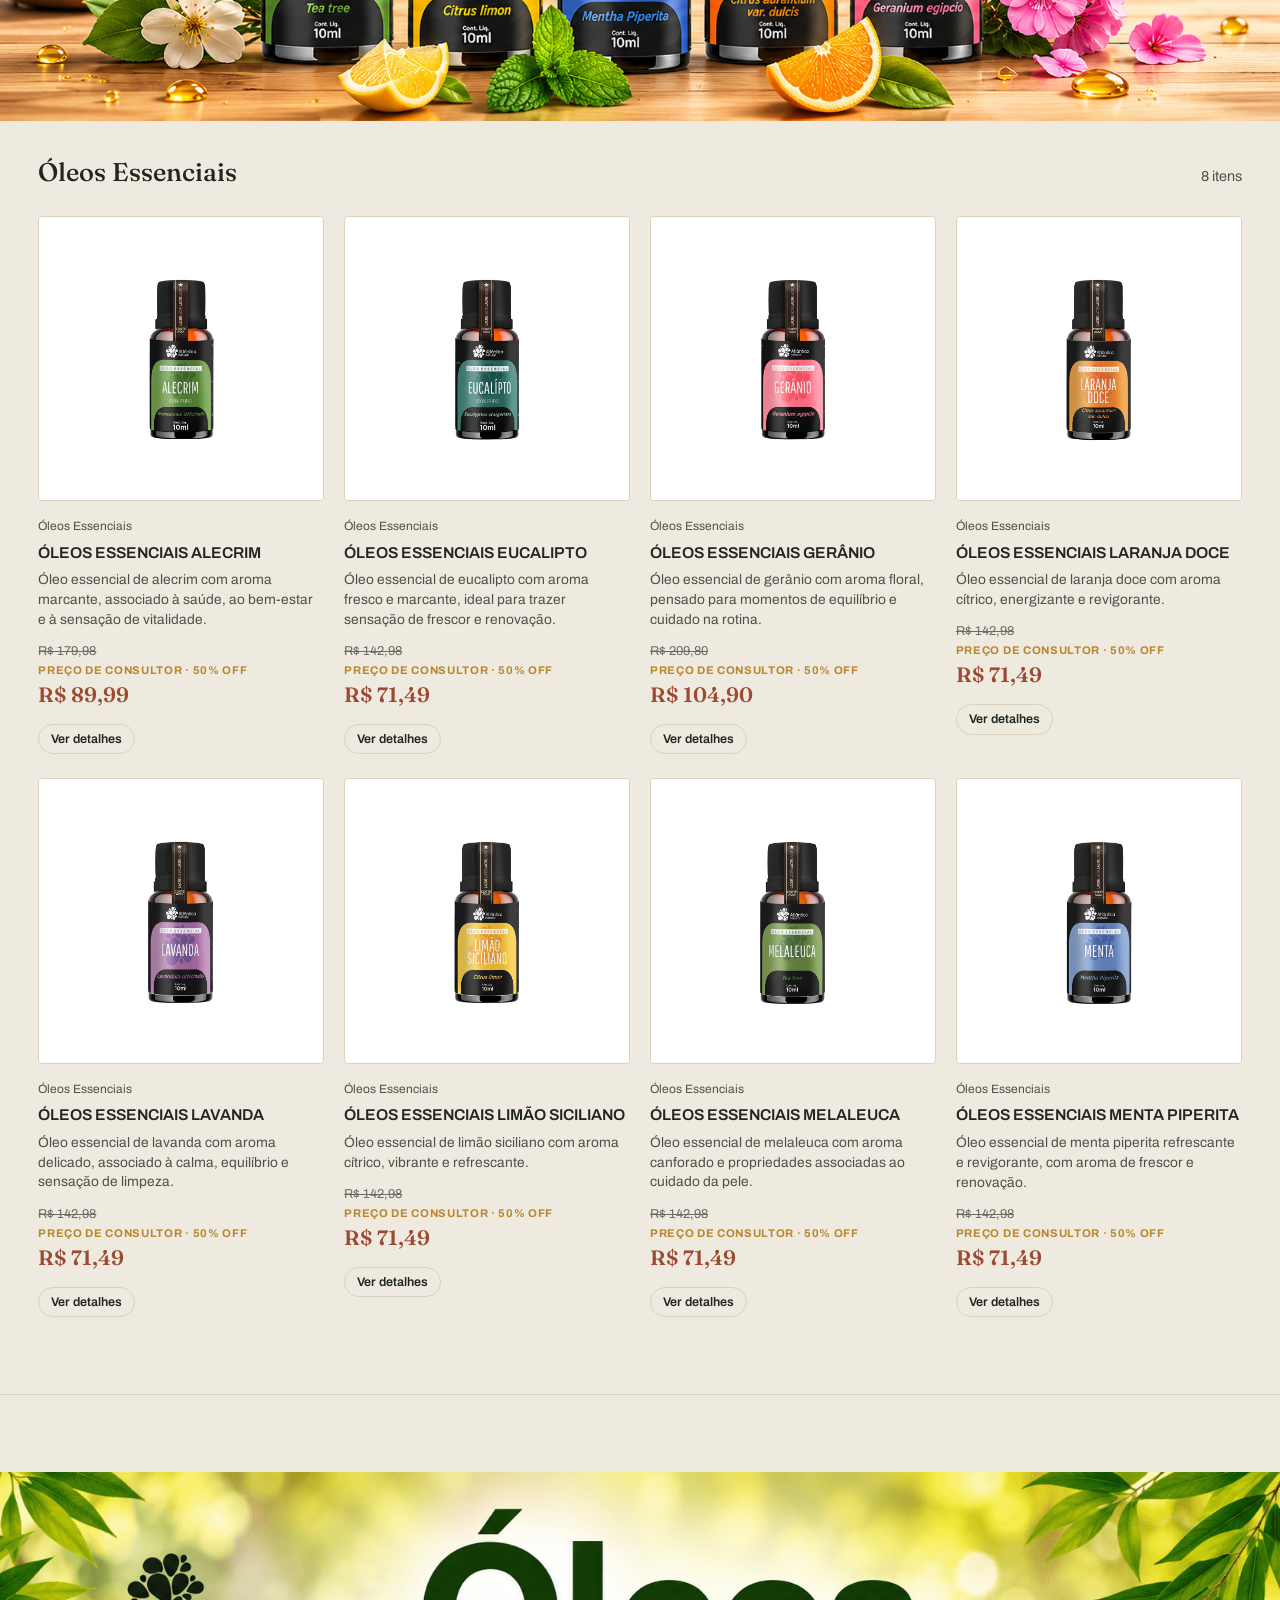
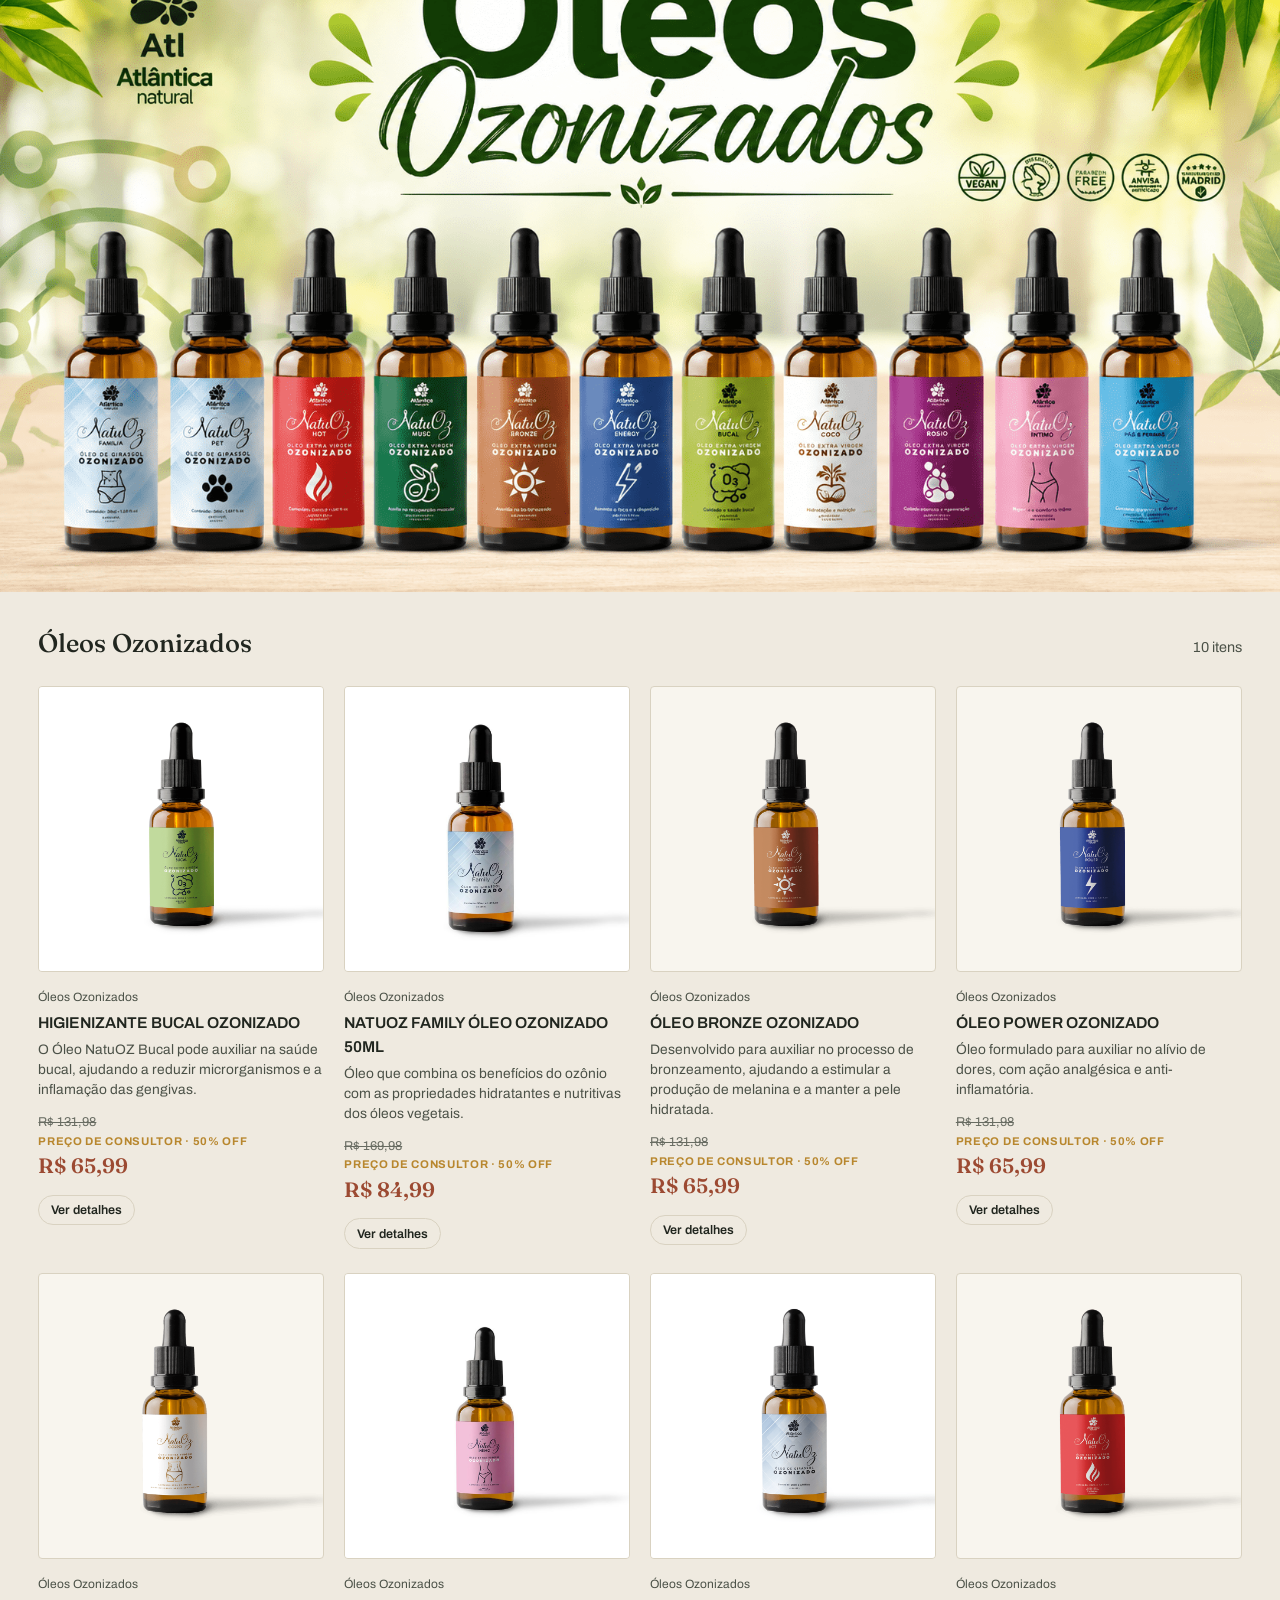
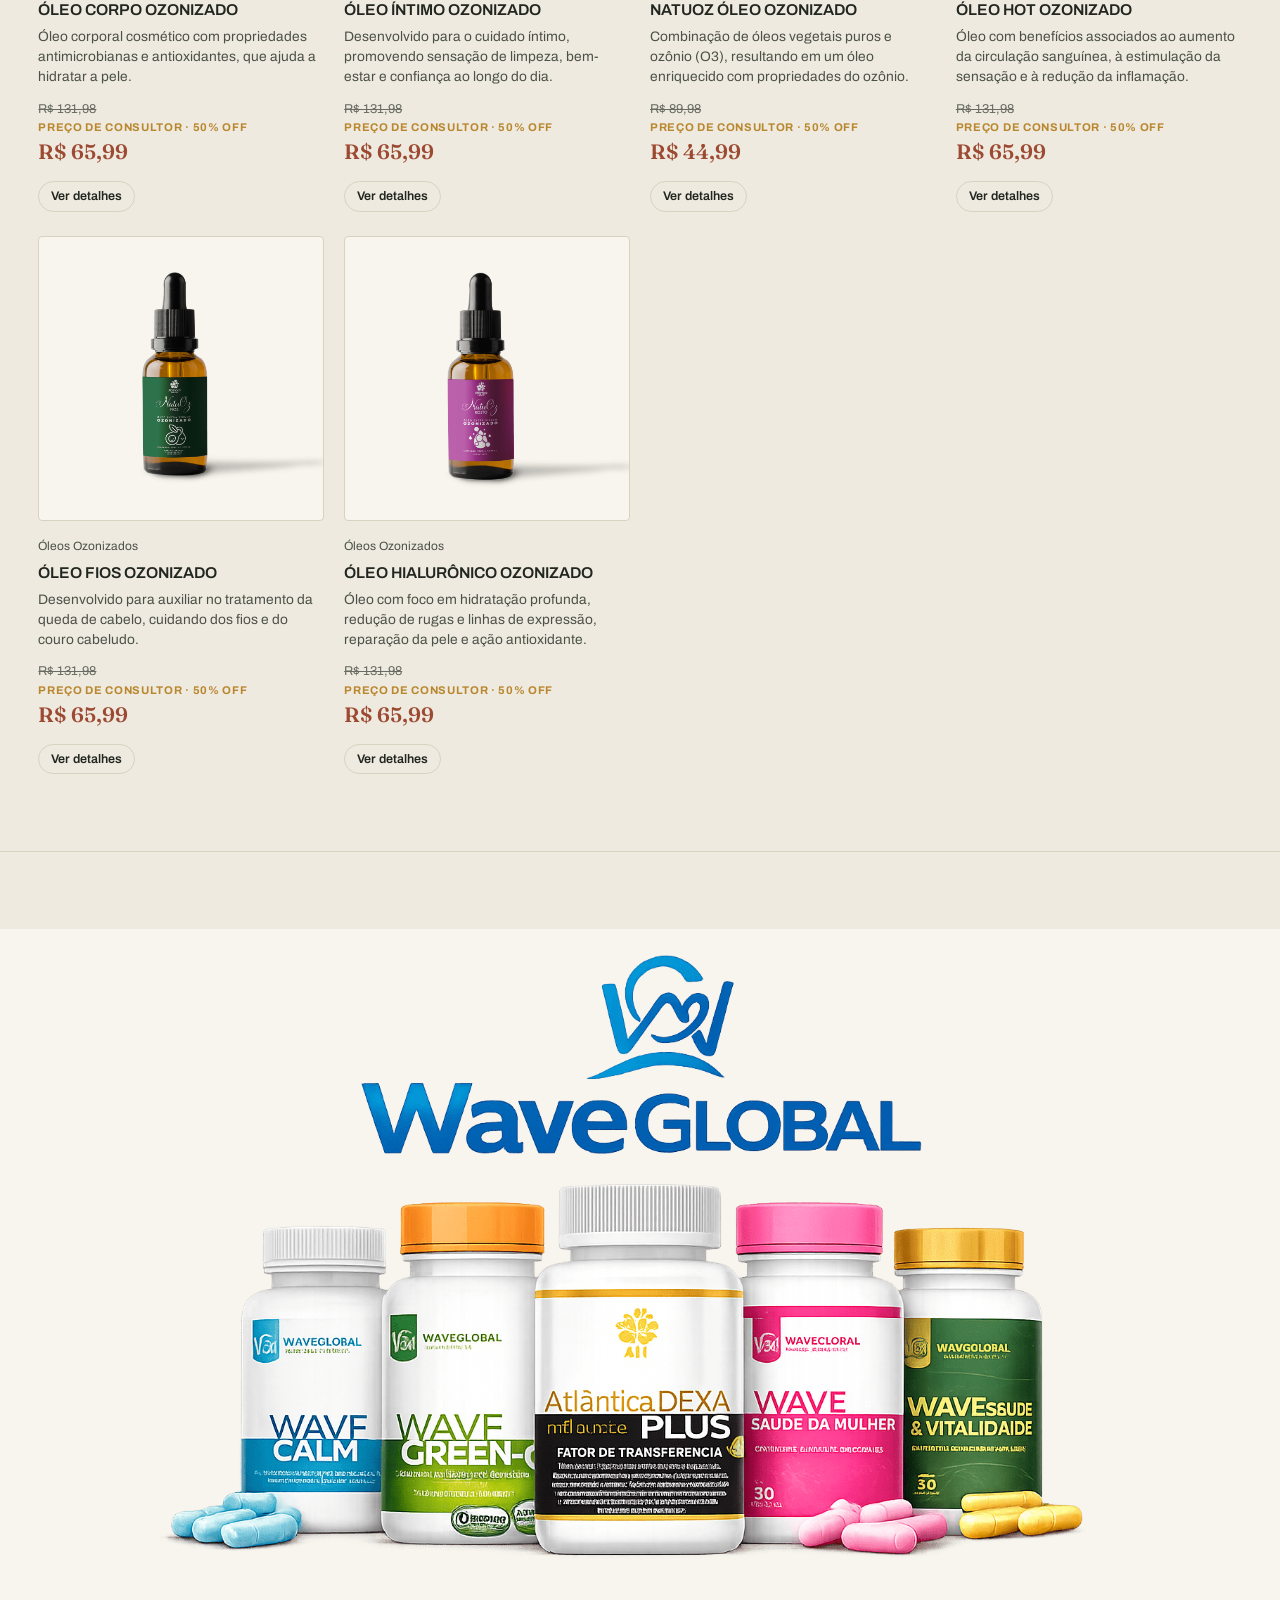
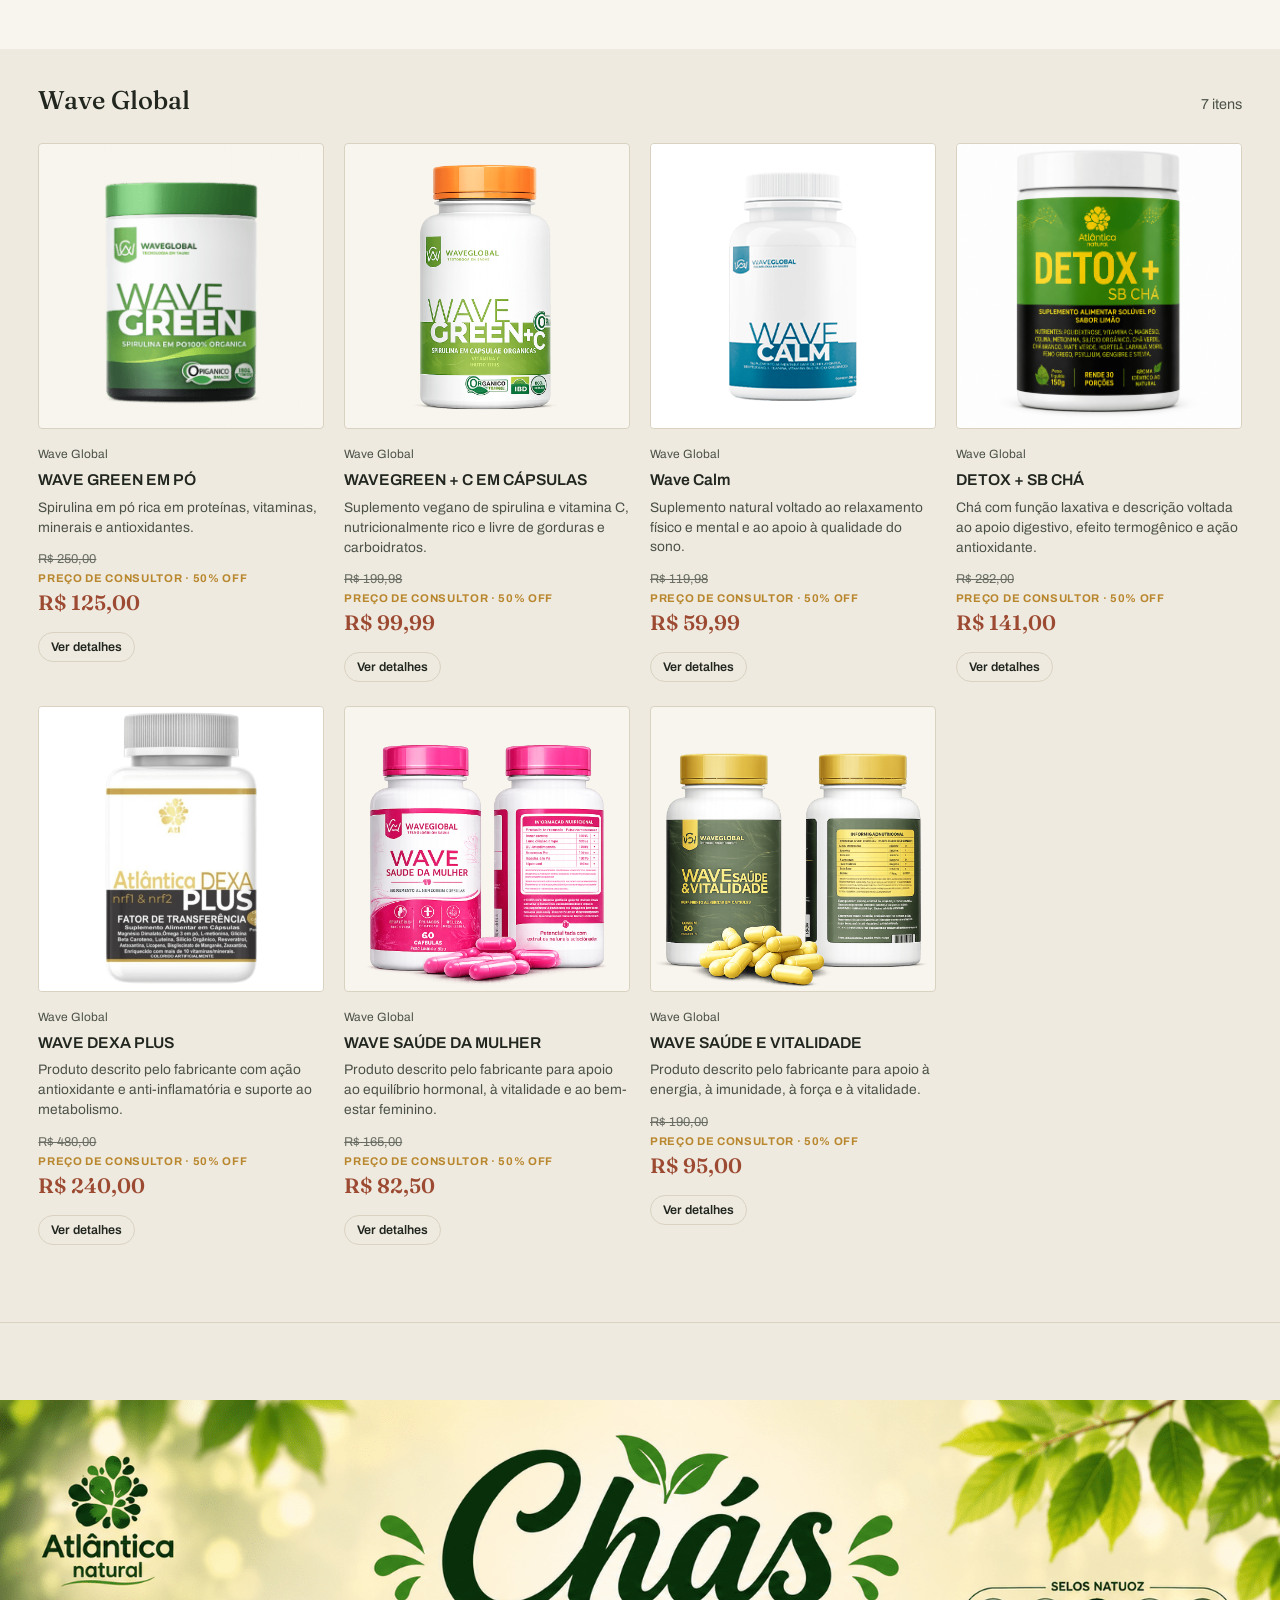
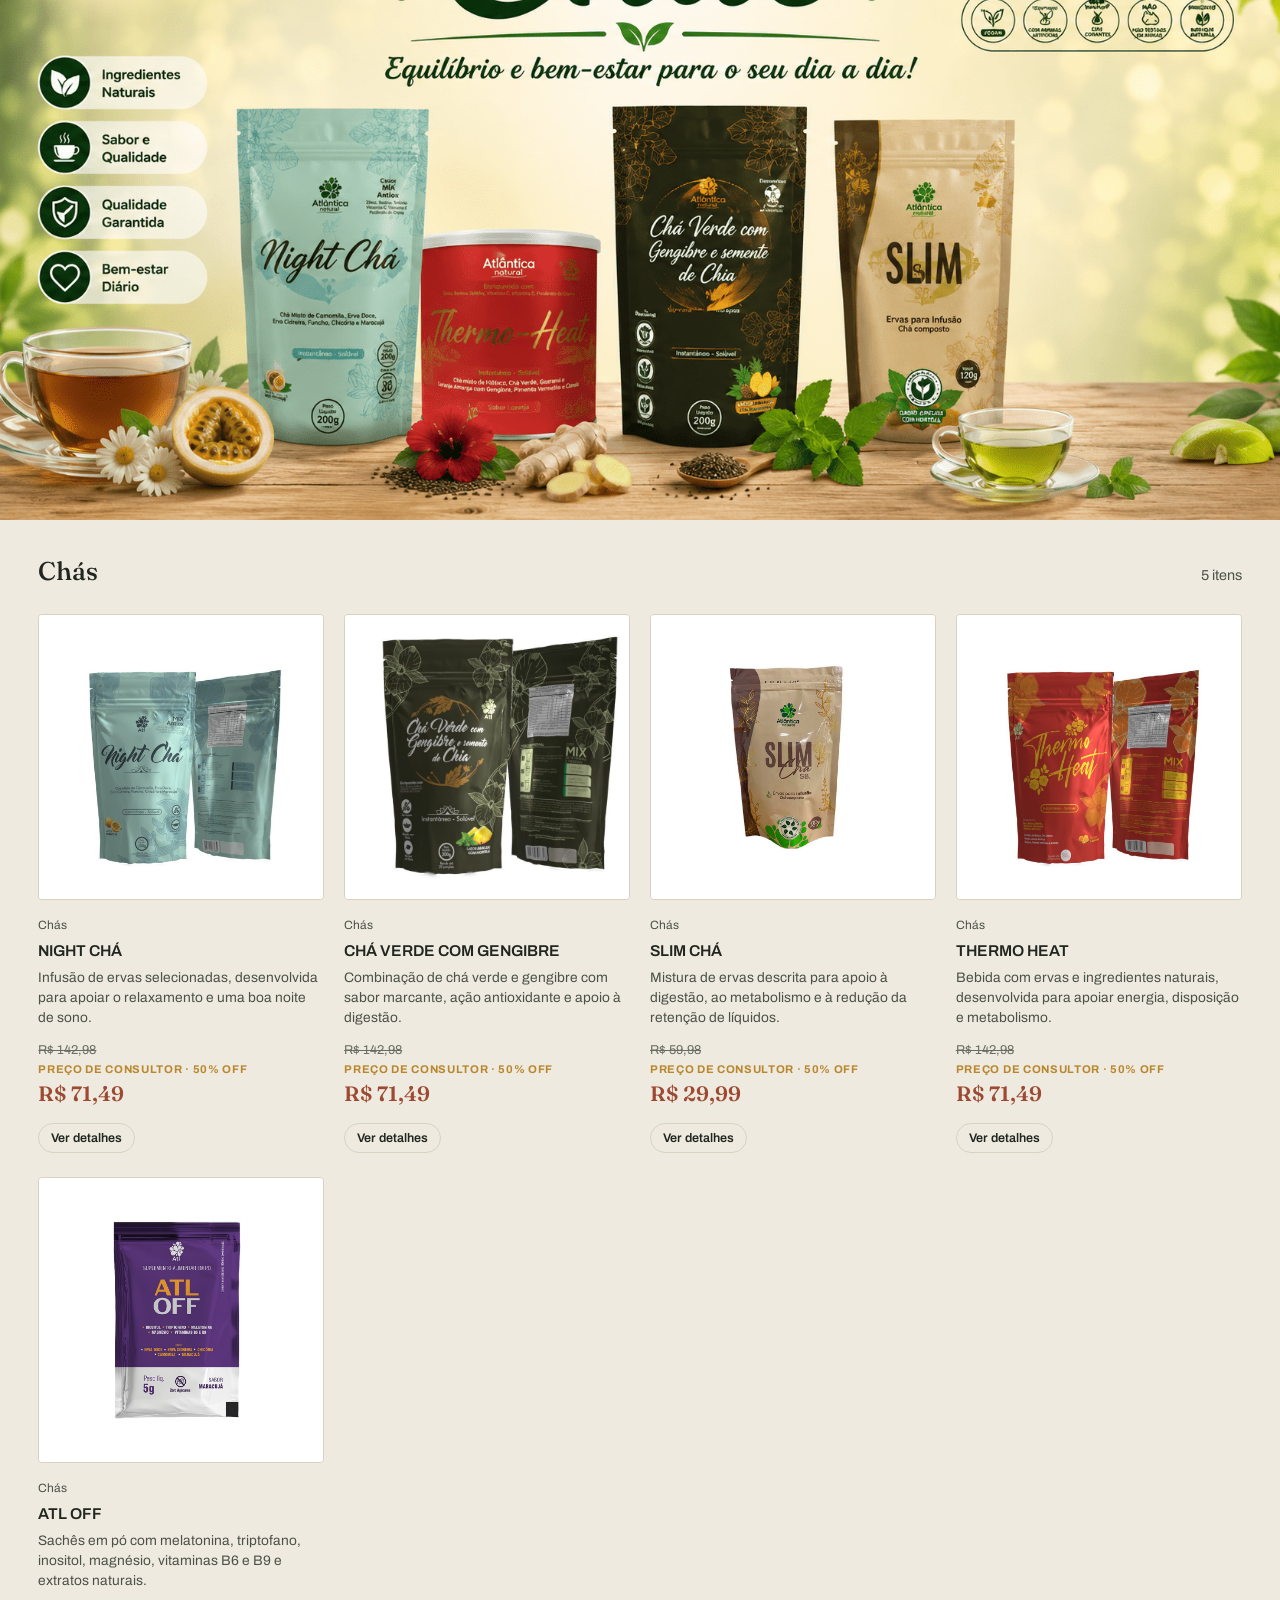
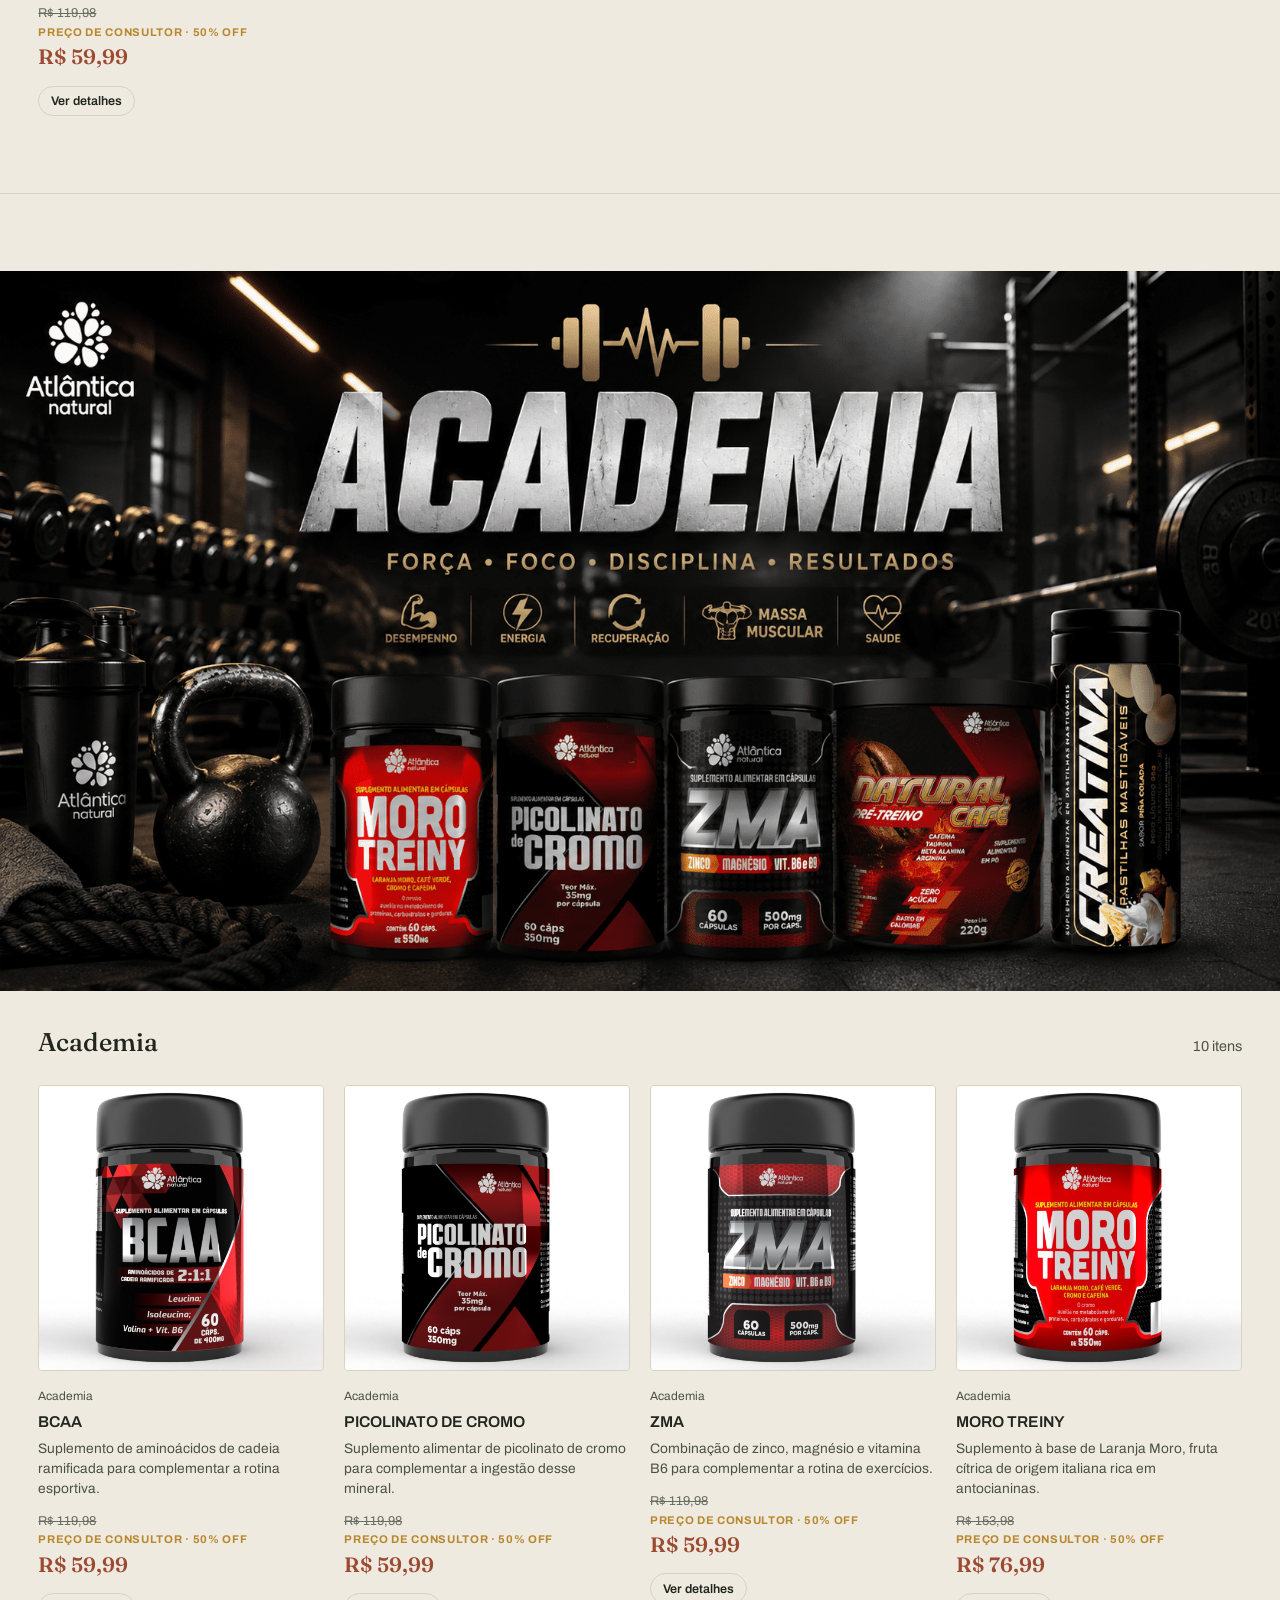
==== commit e21bf81a: "Adding be a consultant" ====
--- a/index.html
+++ b/index.html
@@ -61,6 +61,9 @@
     <img class="empresa-abertura-imagem" src="imagens/frete-gratis.png" alt="Frete grátis">
     <h1 id="titulo-sobre-empresa">Sobre a empresa</h1>
   </section>
+  FIM DO BLOCO INICIAL DESATIVADO -->
+
+  <div id="carrosseis"></div>
 
   <section class="consultor consultor-inicio-mobile" aria-label="Seja um consultor">
     <div class="consultor-inner">
@@ -69,9 +72,6 @@
       <a href="https://cadastro.atlanticanatural.com.br/imperialdiamante" class="botao botao-secundario" target="_blank" rel="noopener noreferrer">Quero ser consultor</a>
     </div>
   </section>
-  FIM DO BLOCO INICIAL DESATIVADO -->
-
-  <div id="carrosseis"></div>
 
   <div class="produtos-abertura" id="produtos">
     <h2 class="categoria-titulo produtos-titulo">Nossos produtos</h2>
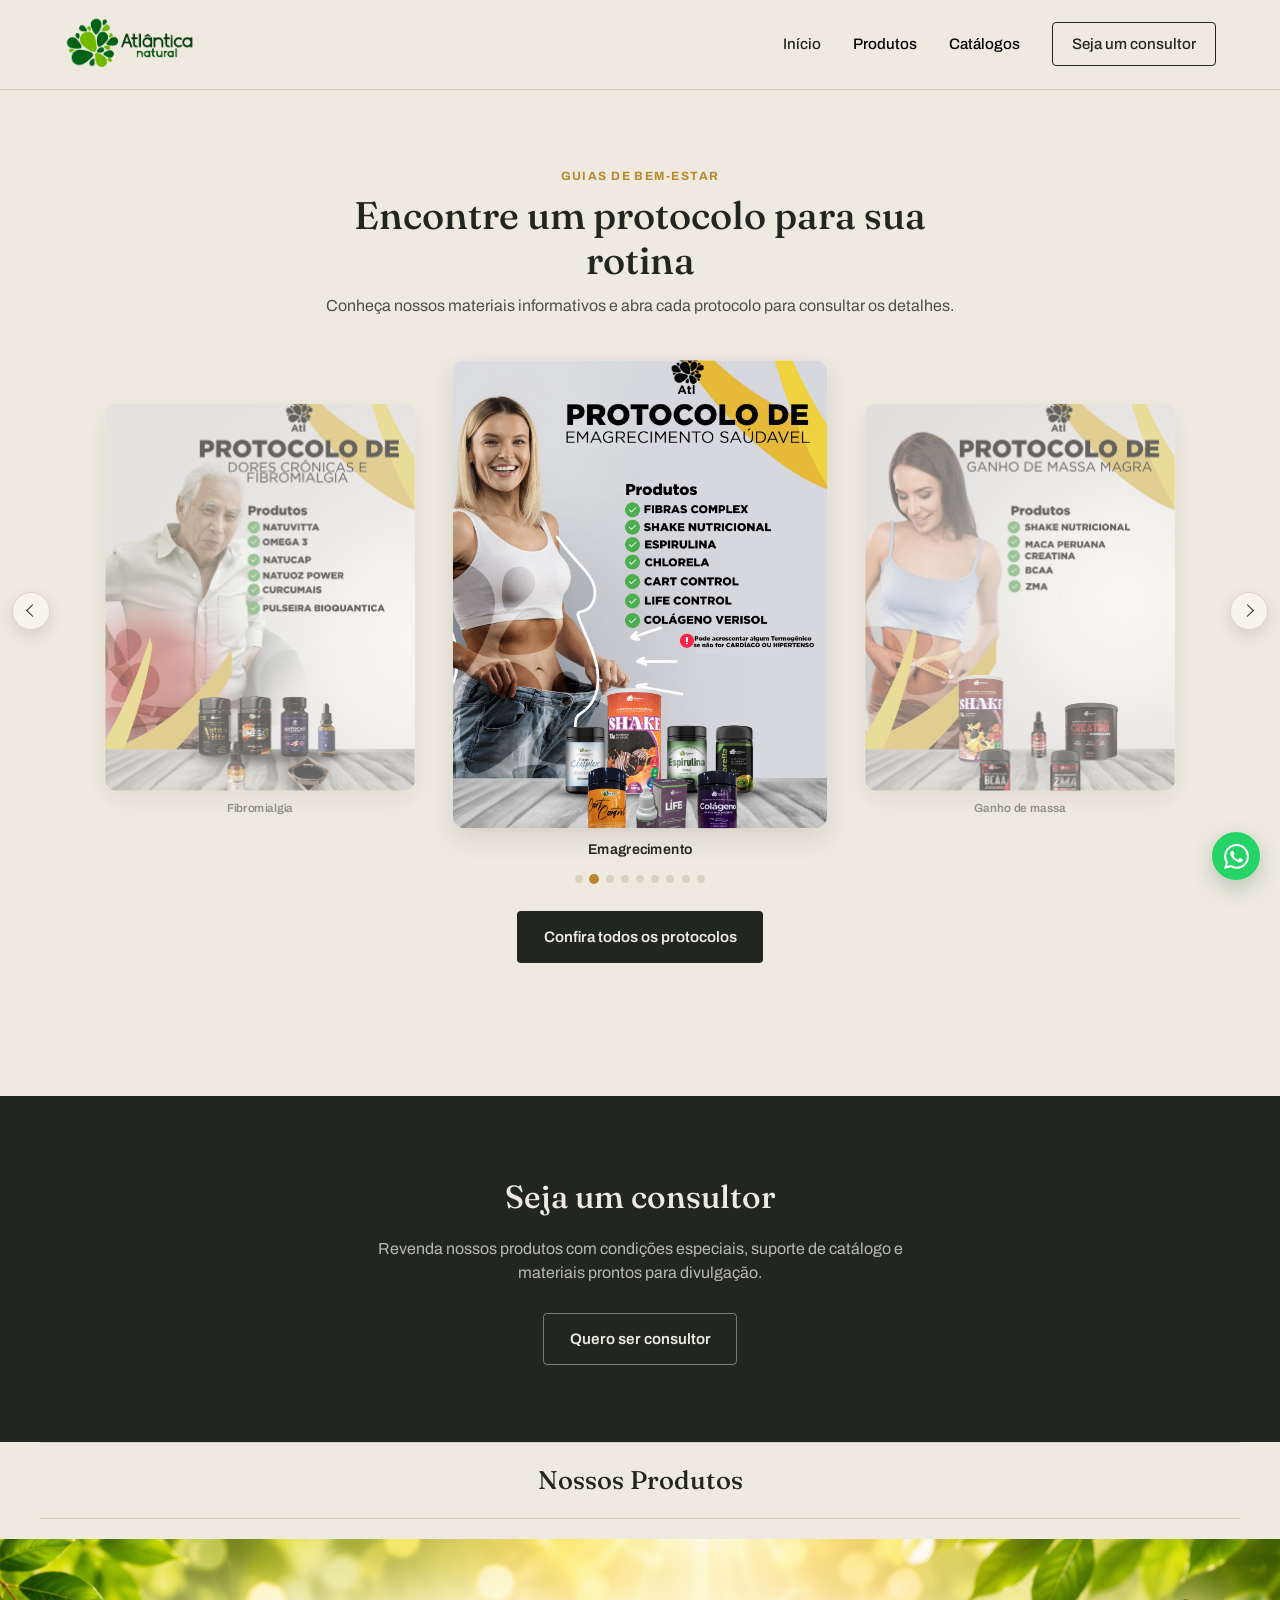
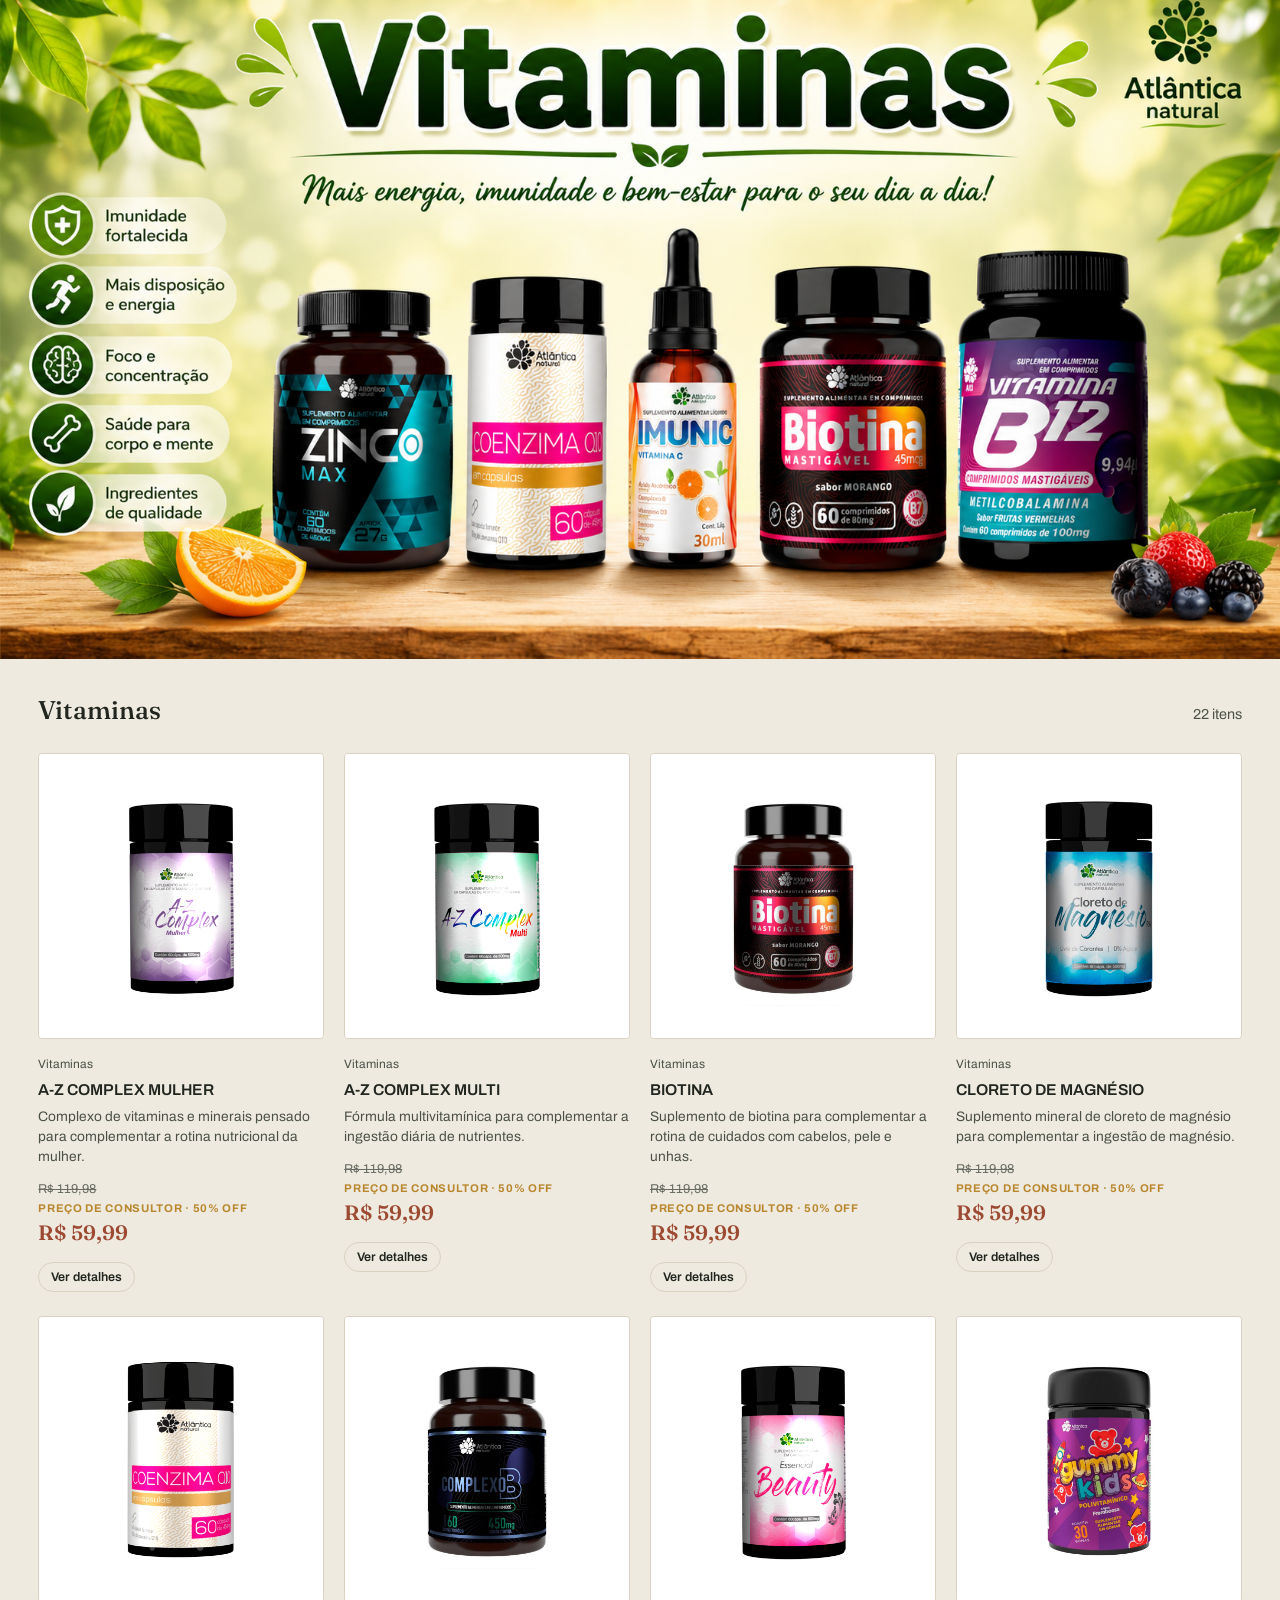
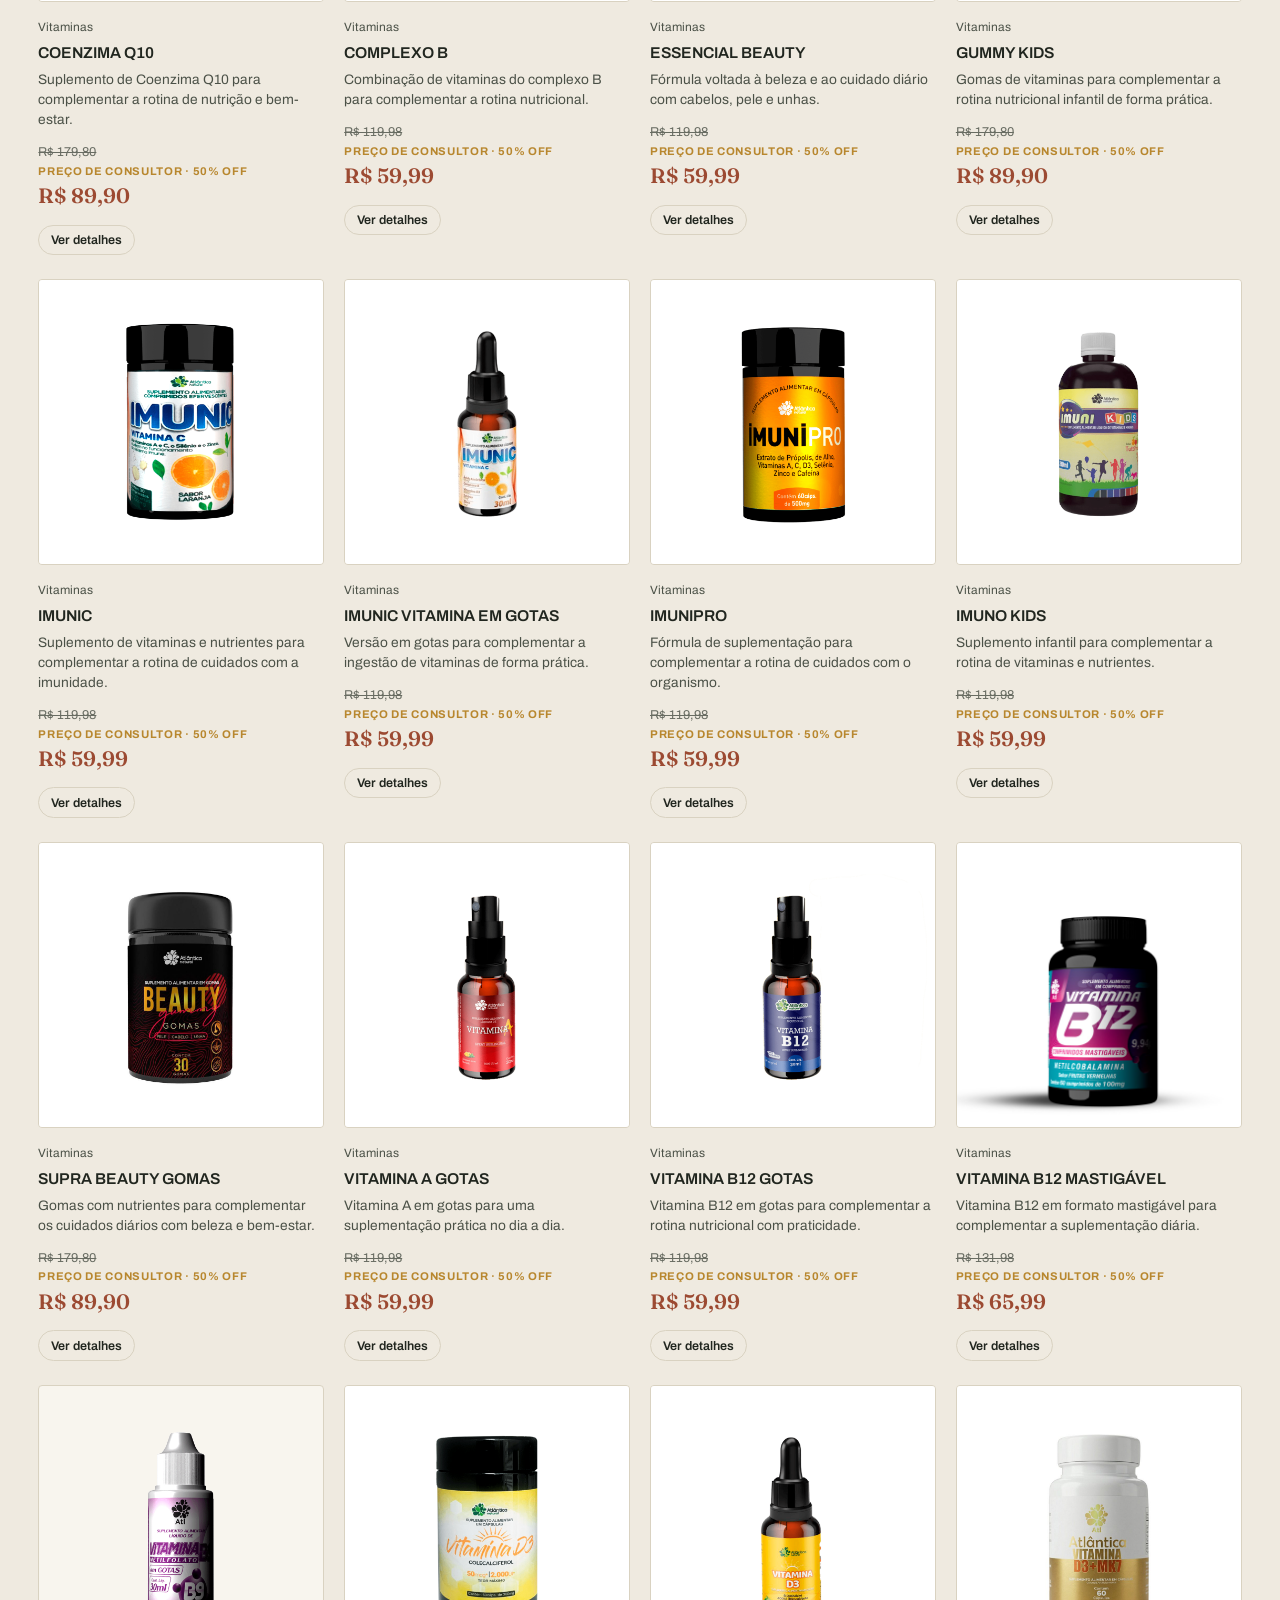
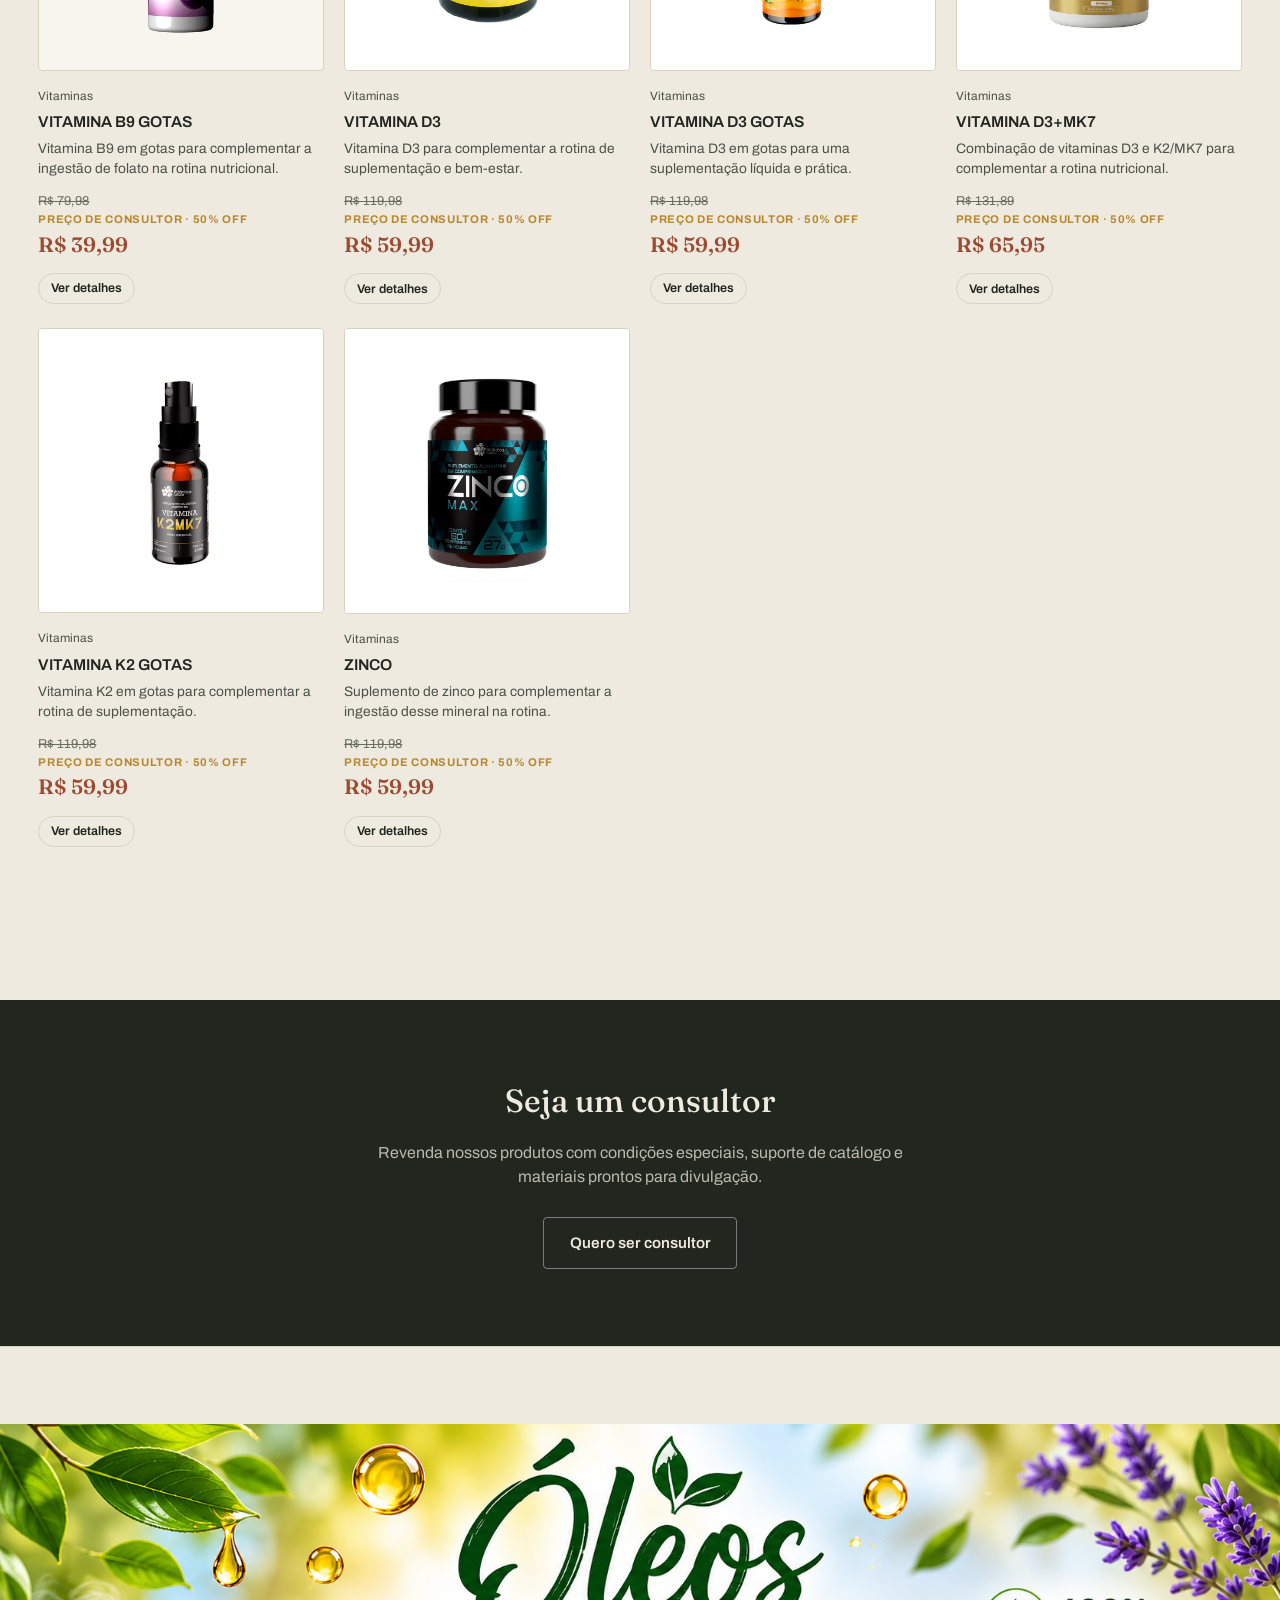
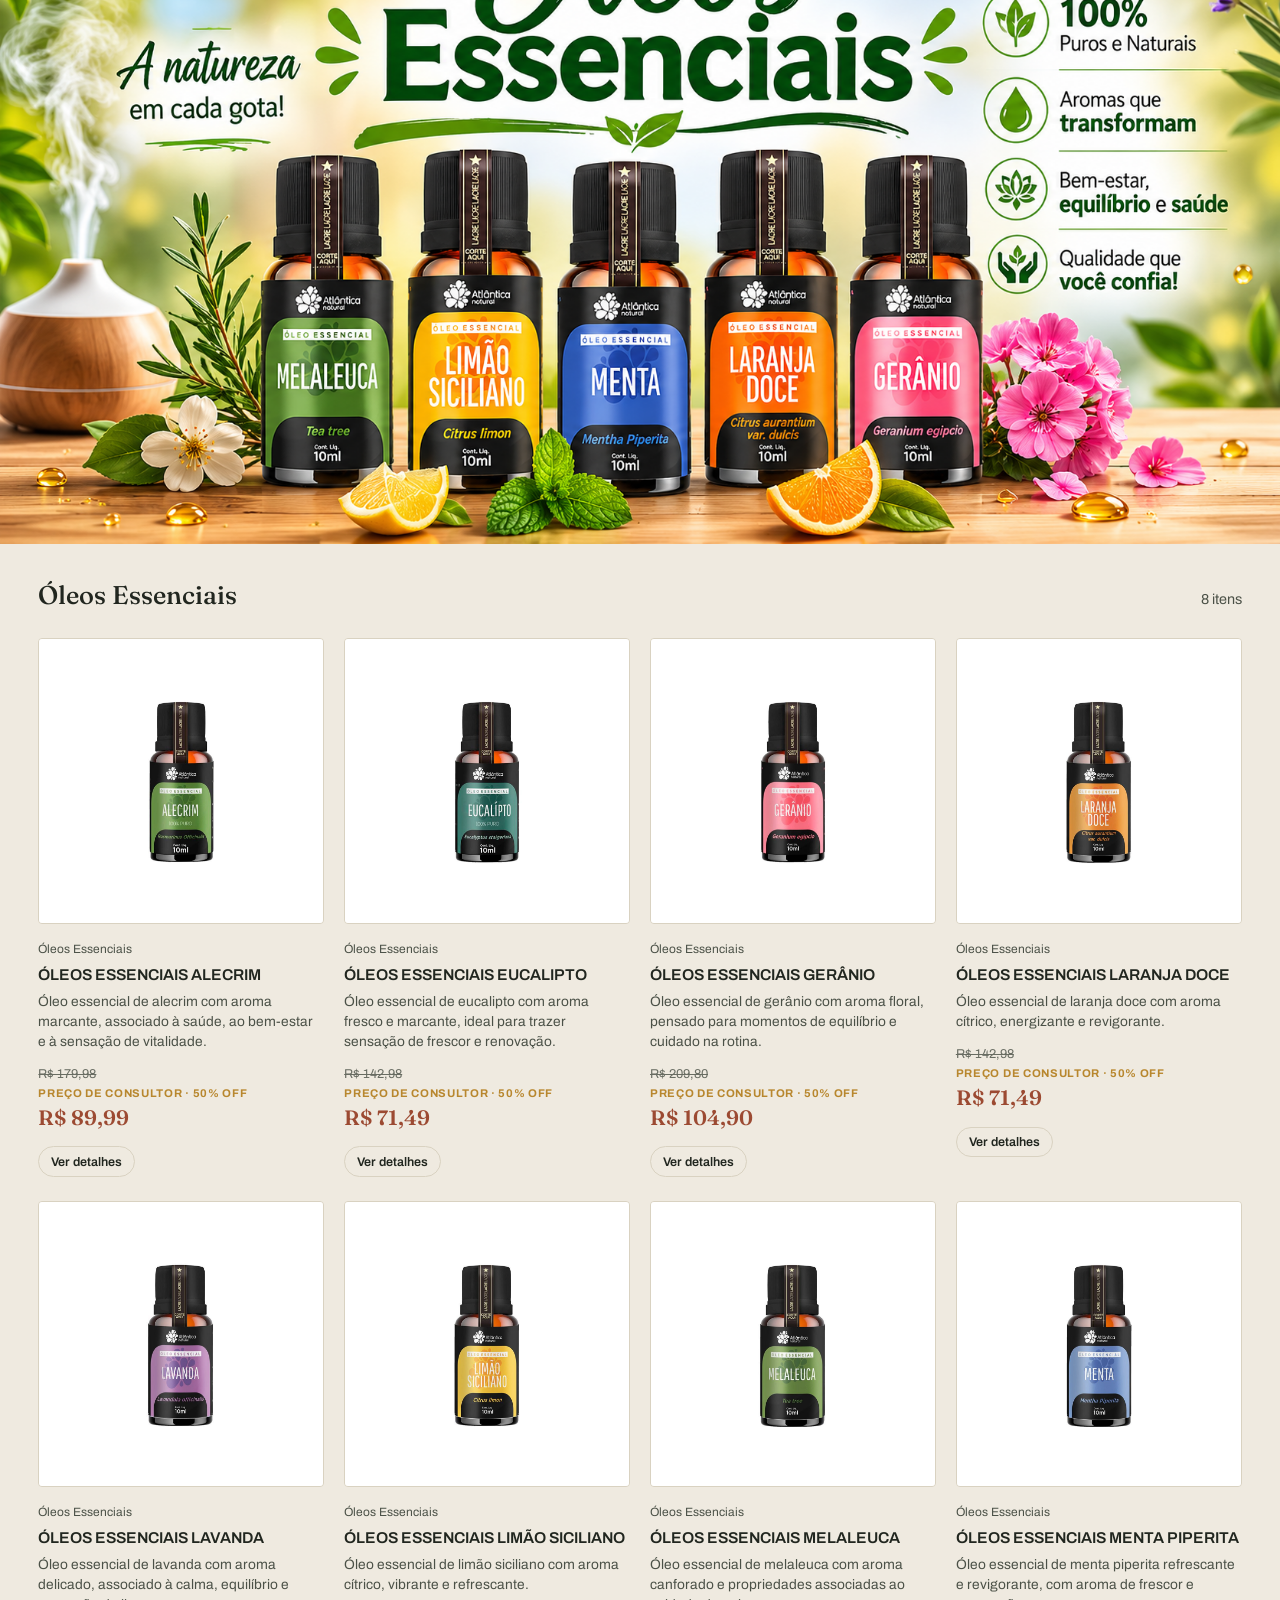
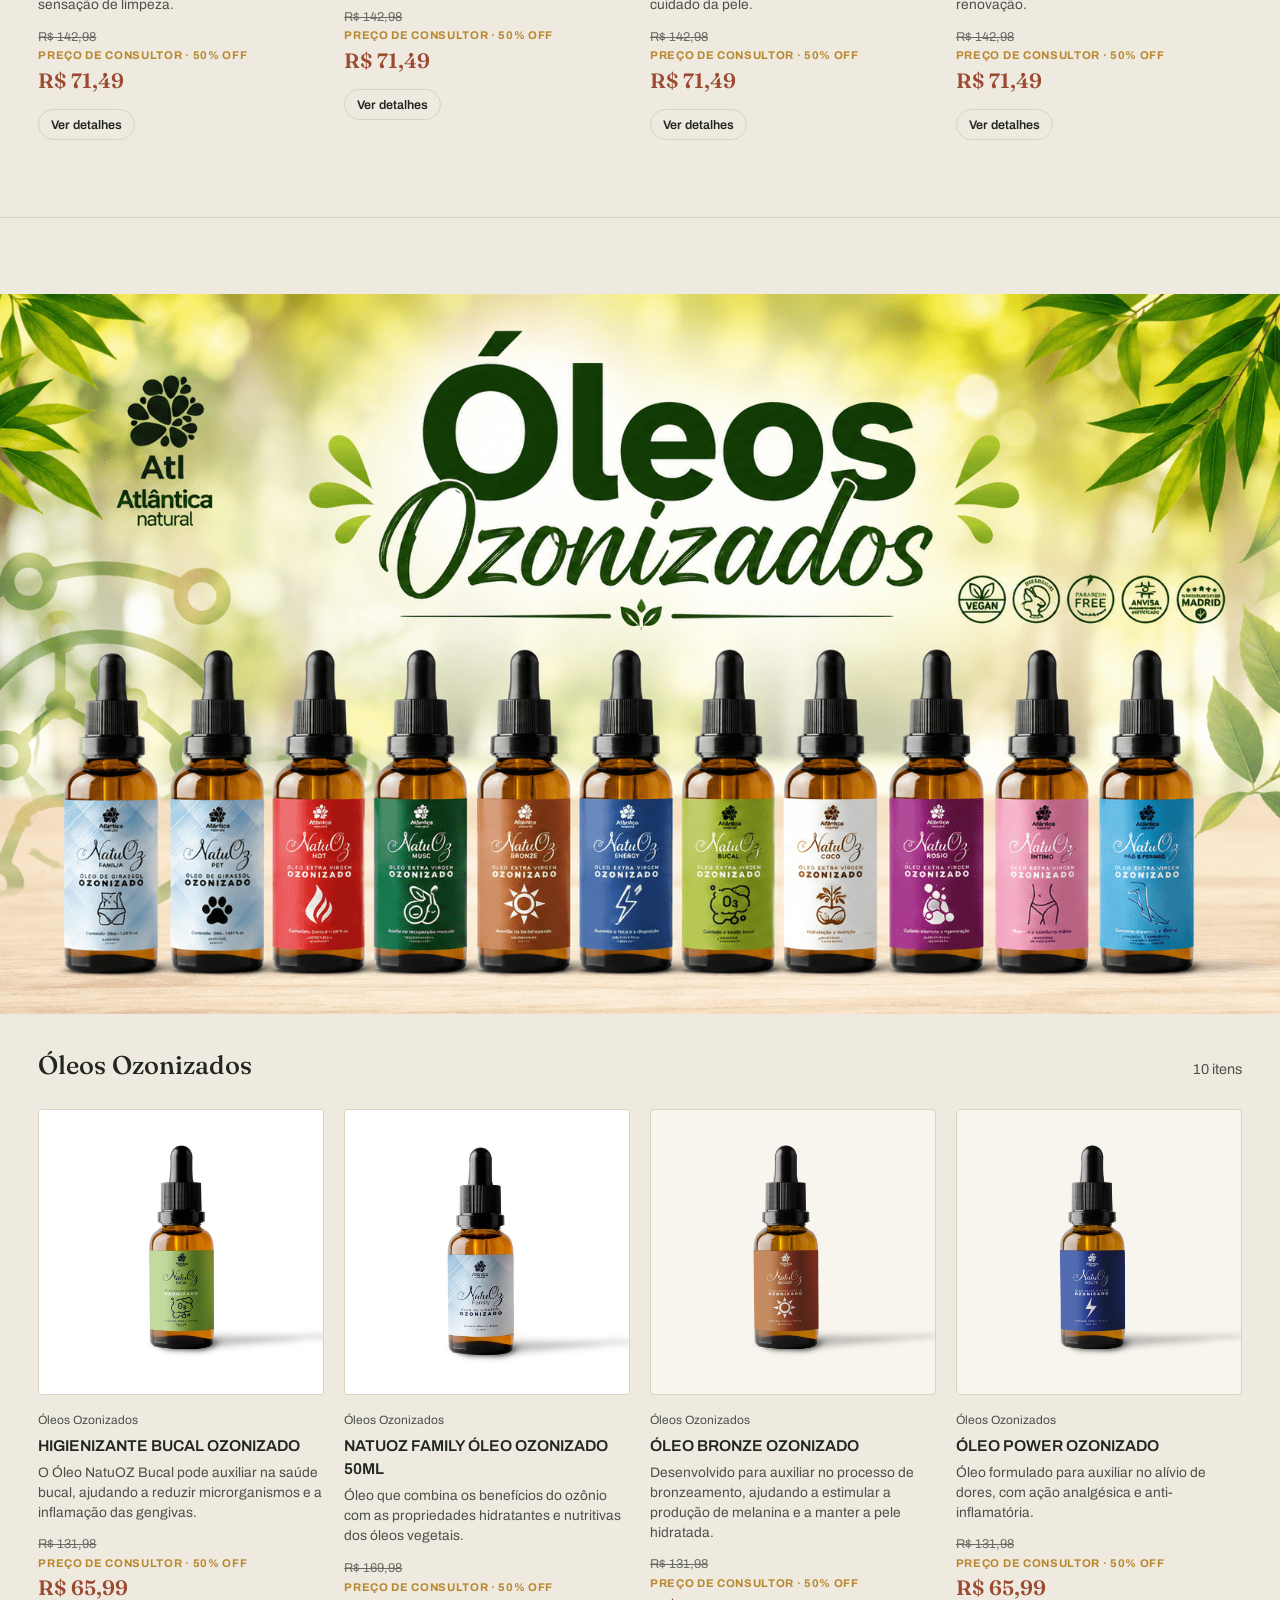
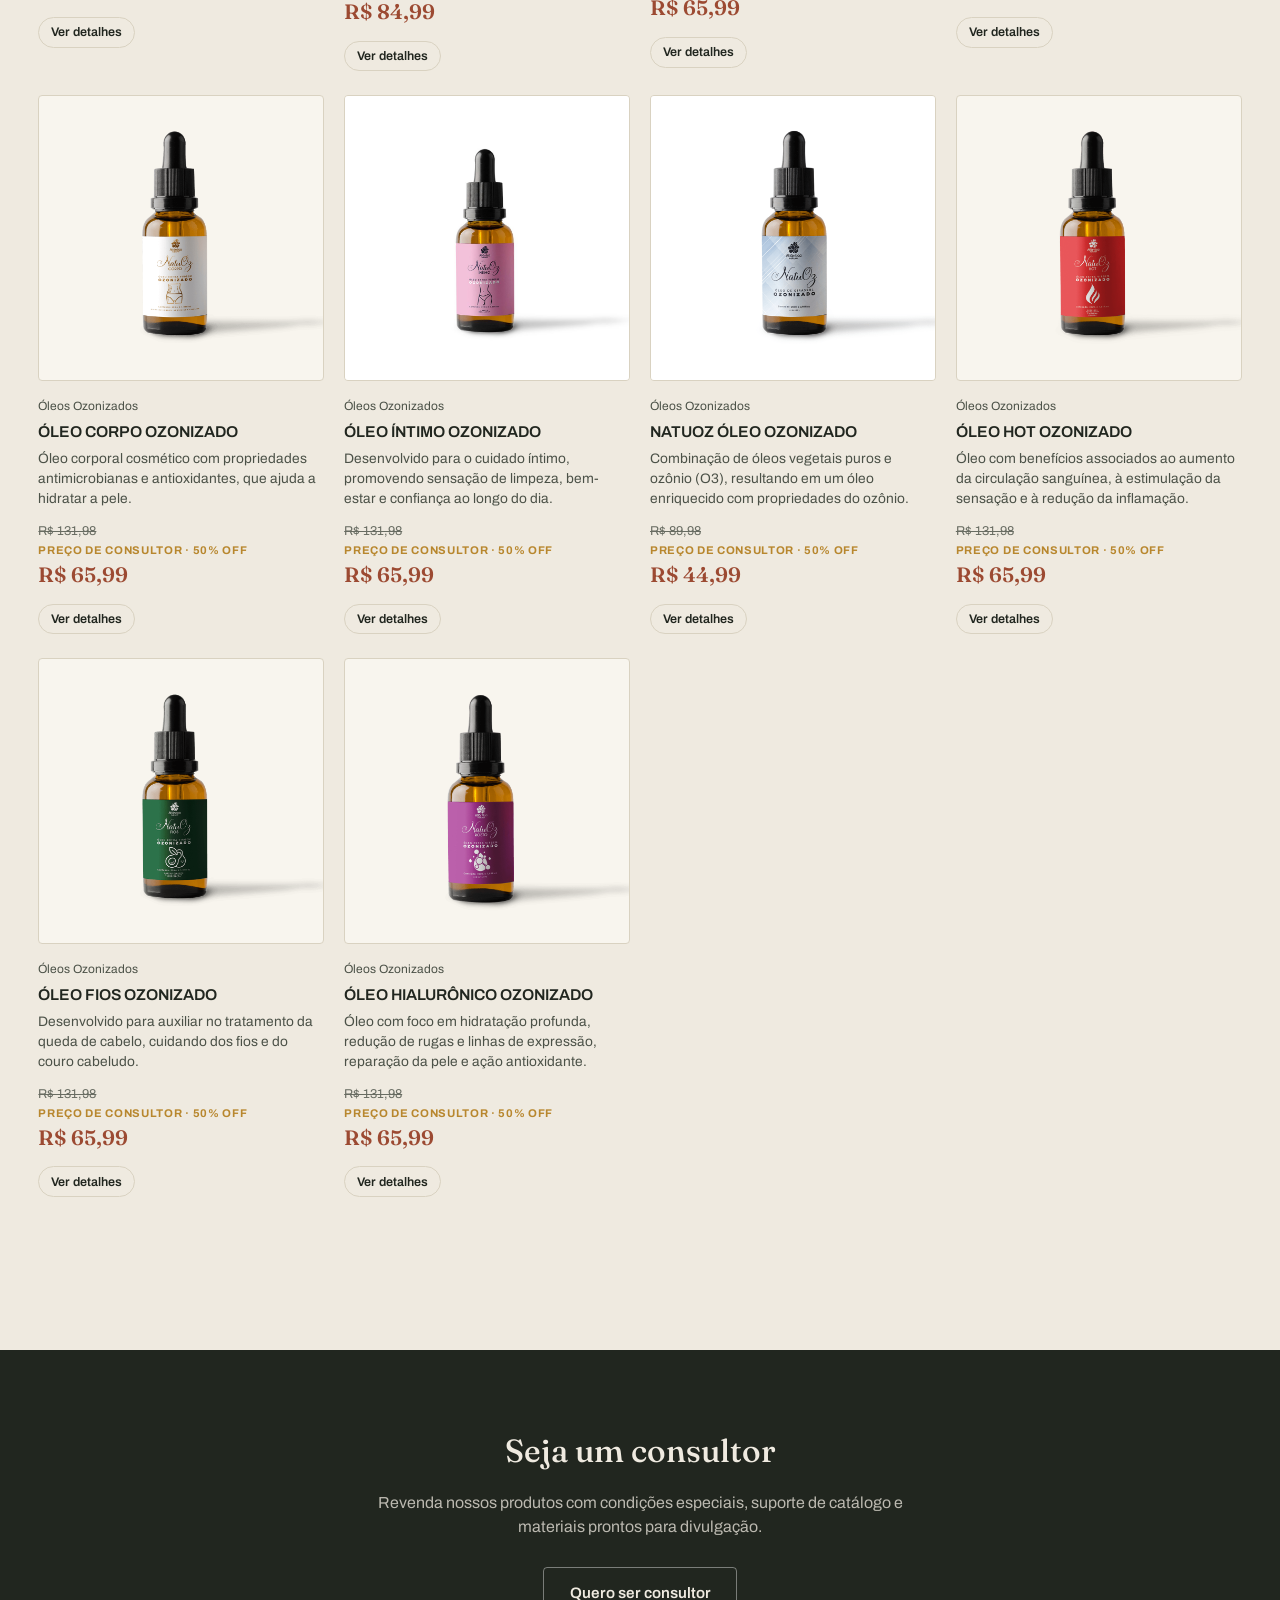
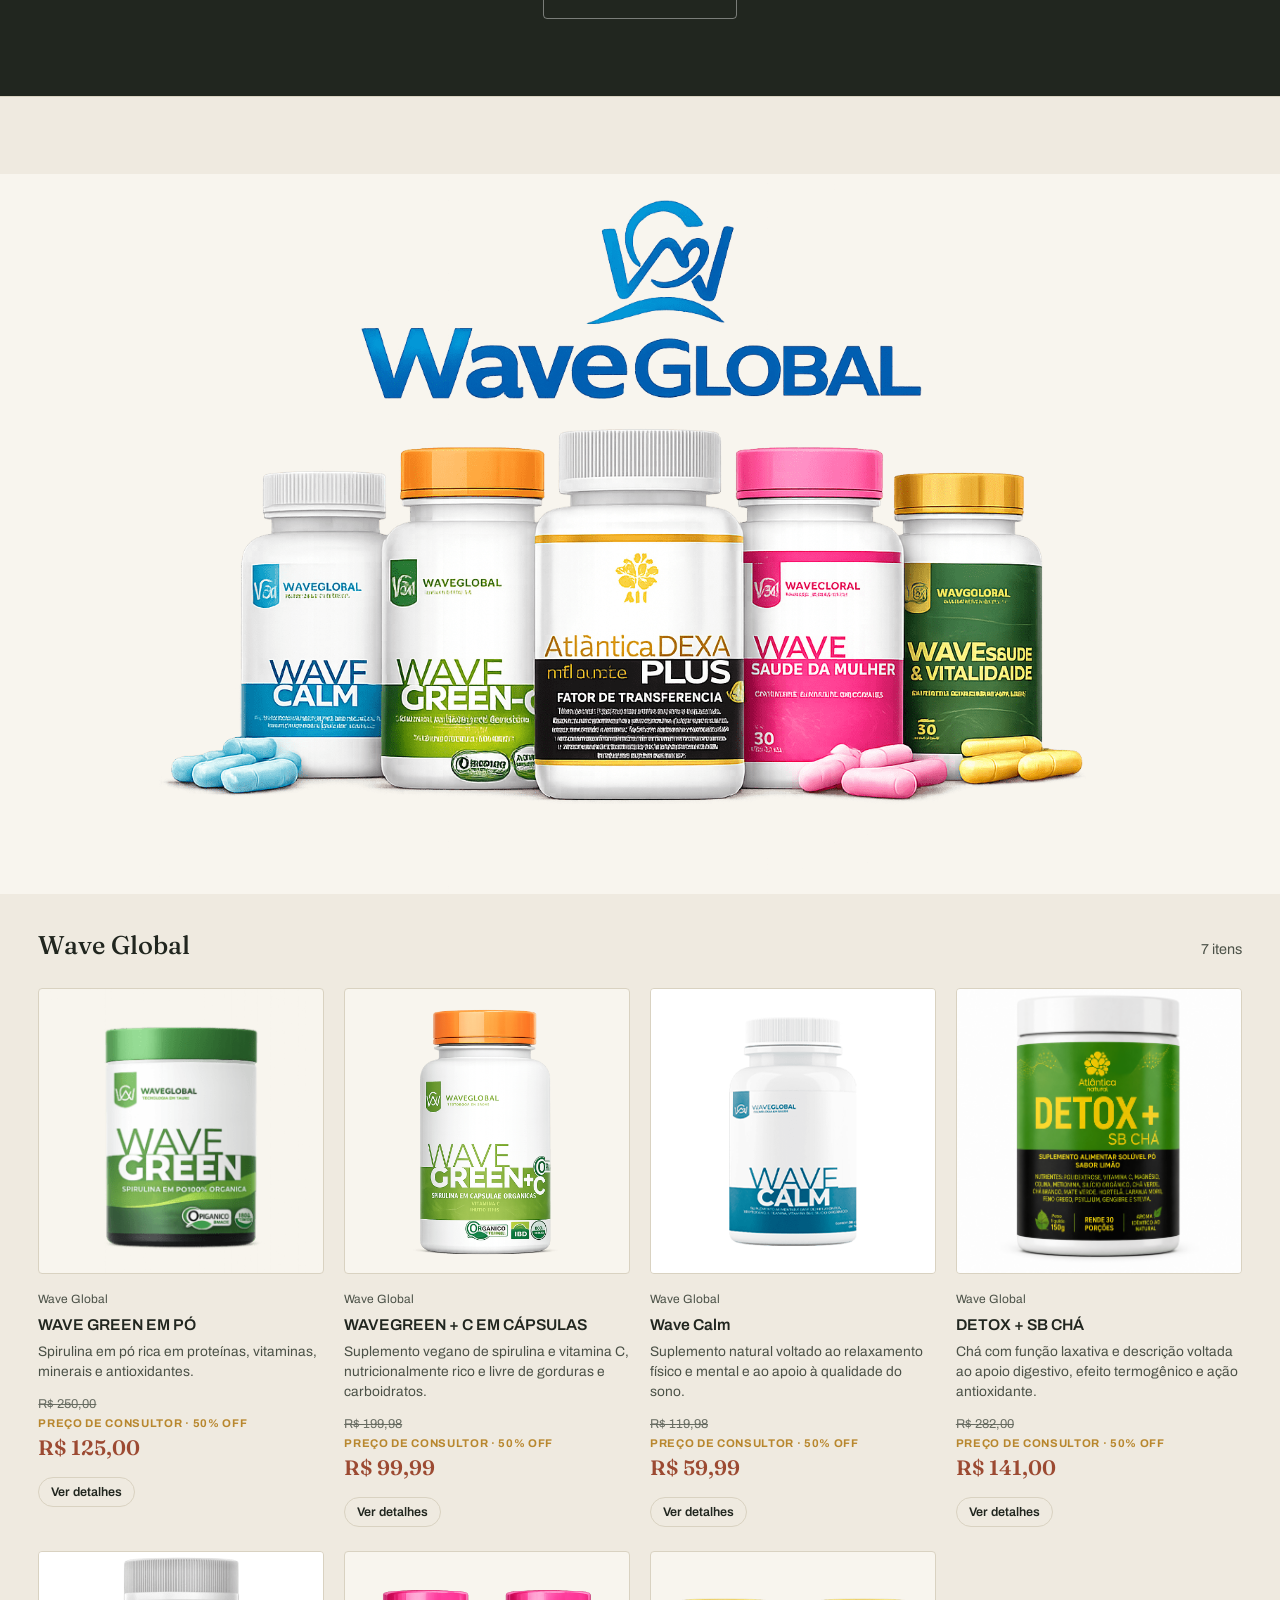
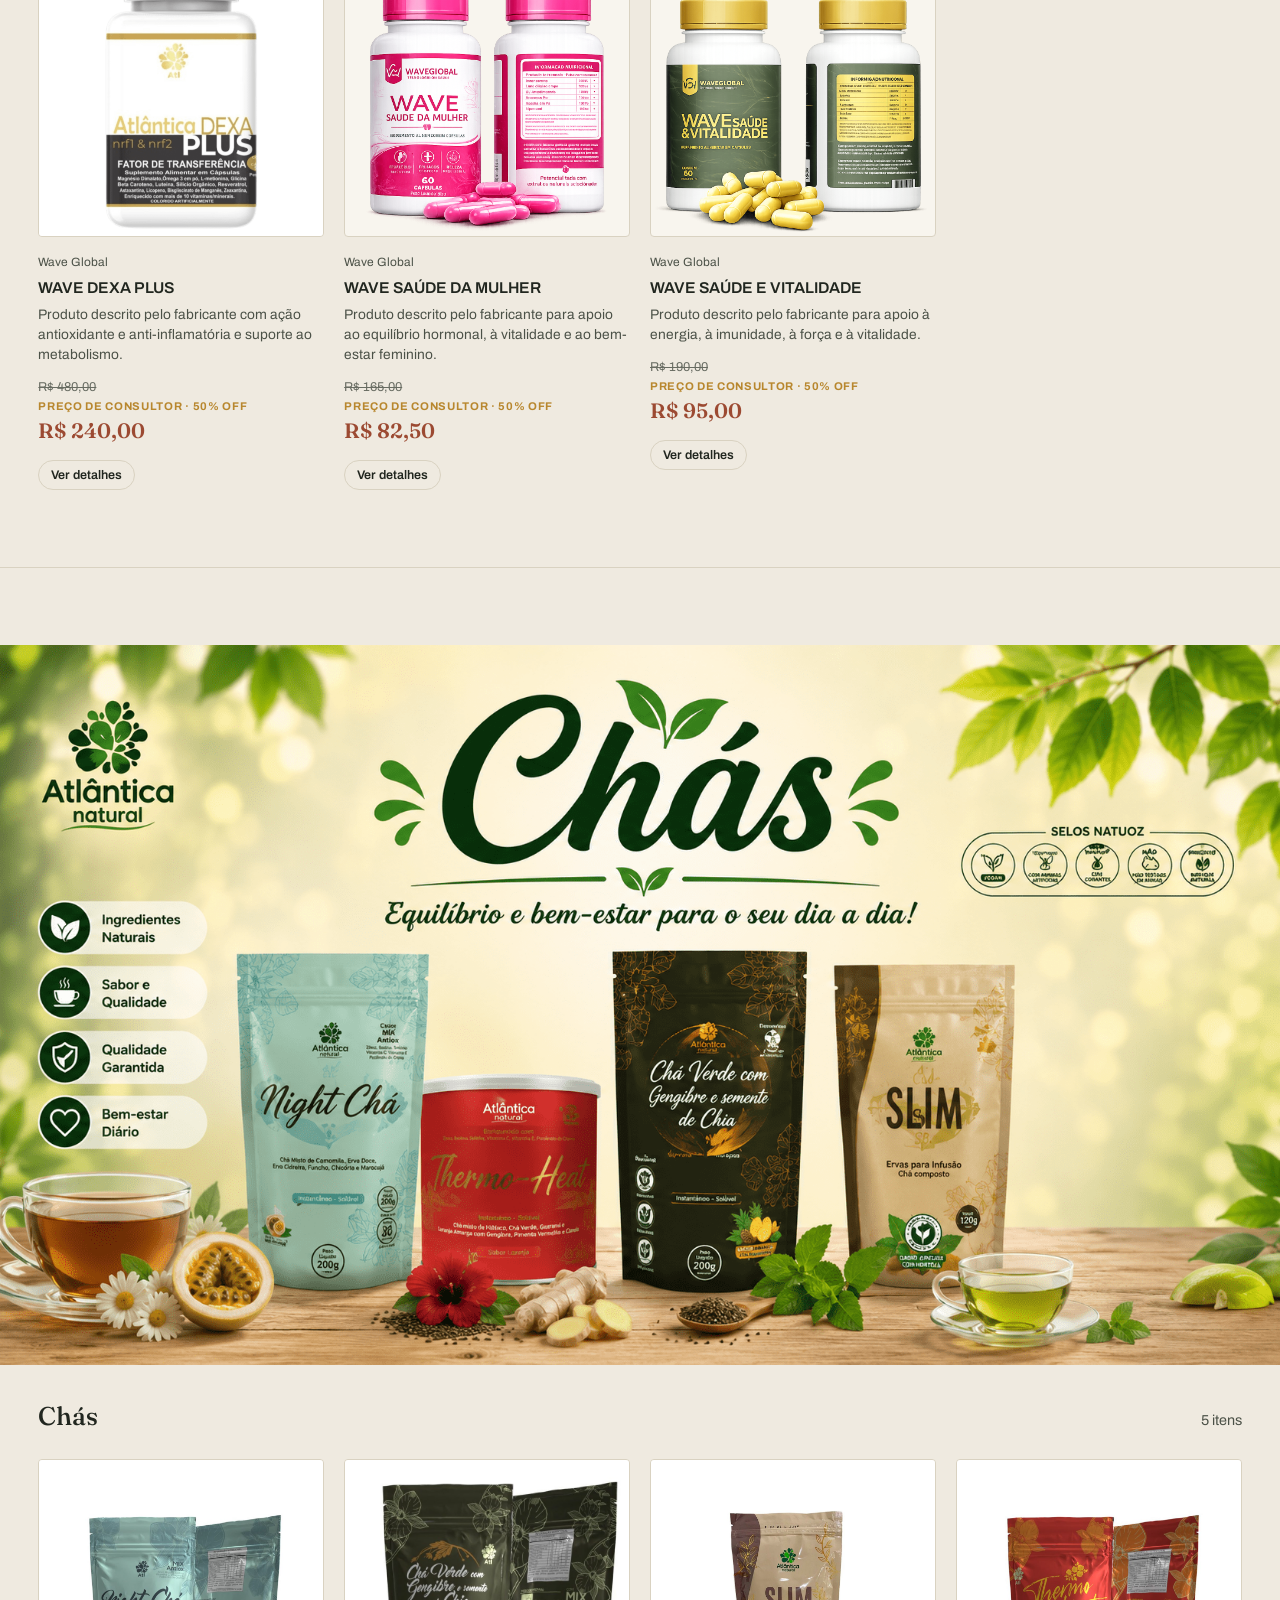
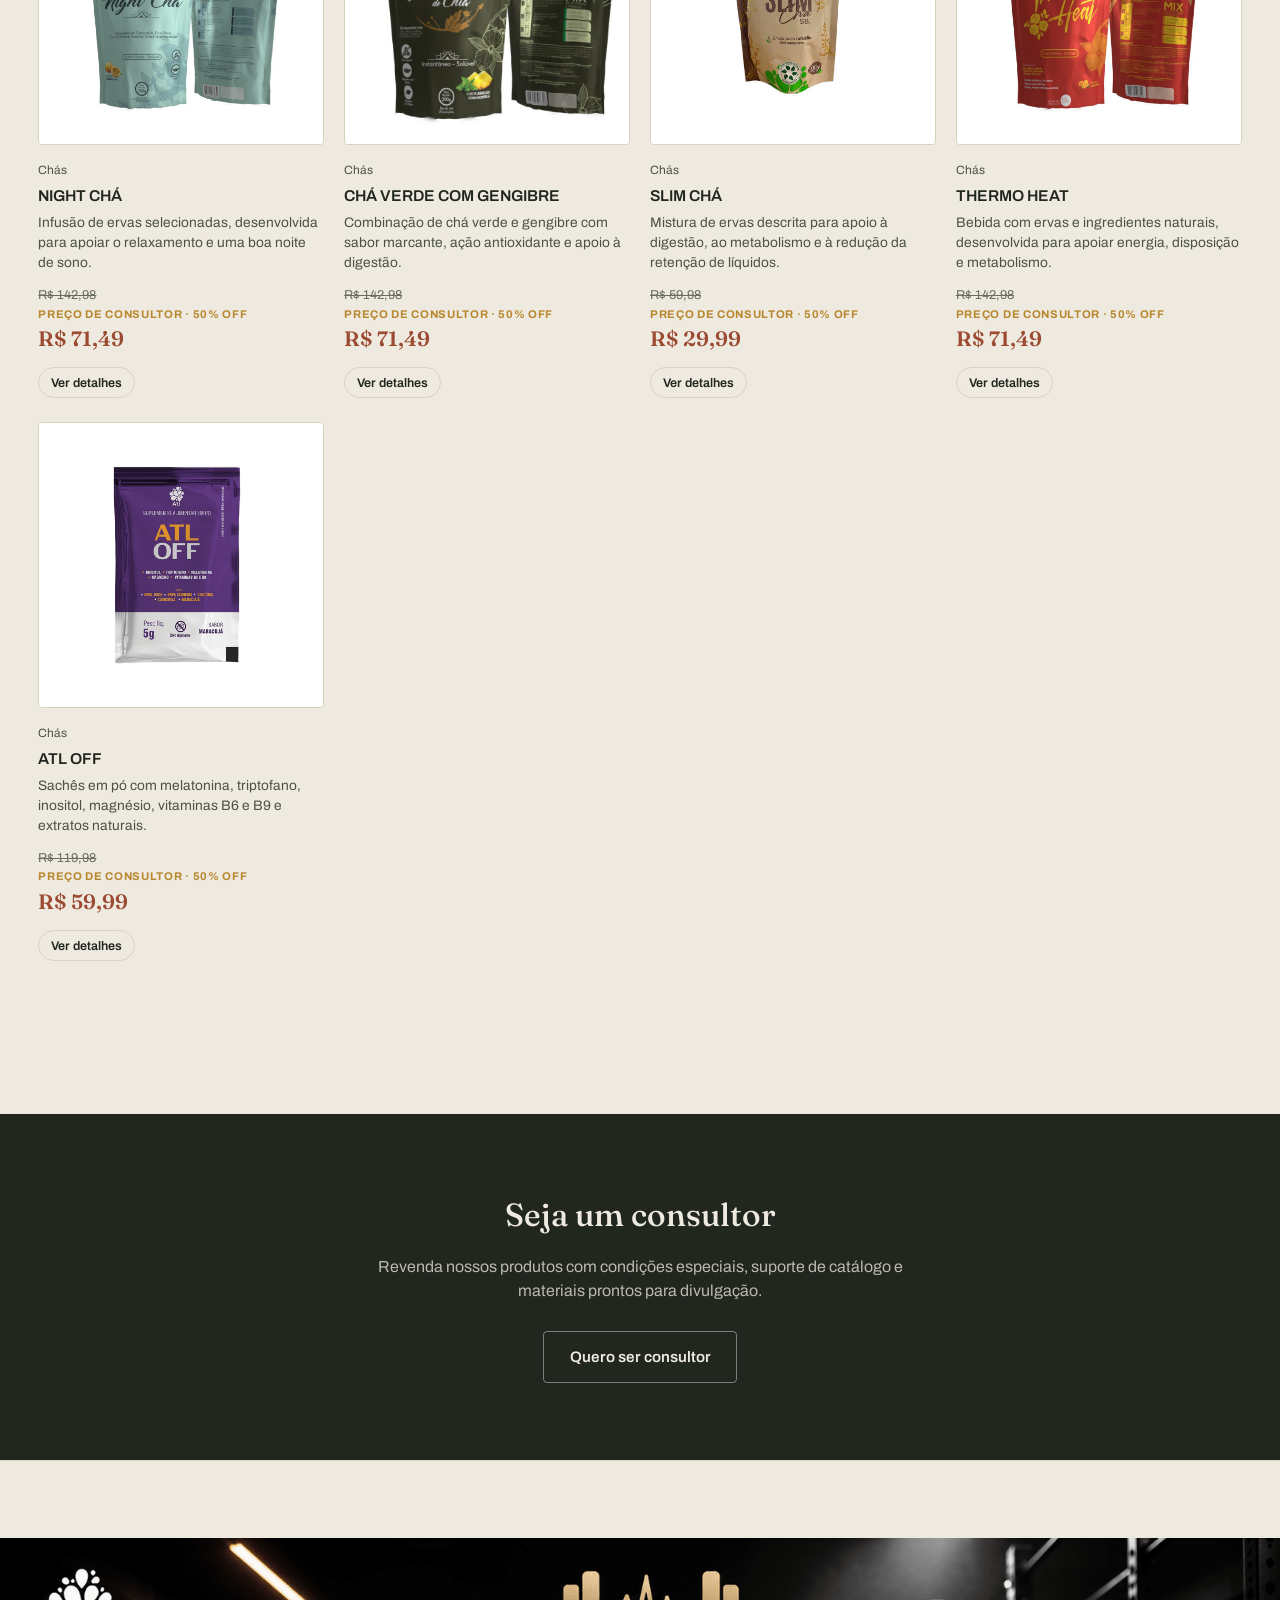
==== commit d884b2aa: "Adding be a consultant sections" ====
--- a/index.html
+++ b/index.html
@@ -65,13 +65,7 @@
 
   <div id="carrosseis"></div>
 
-  <section class="consultor consultor-inicio-mobile" aria-label="Seja um consultor">
-    <div class="consultor-inner">
-      <h2>Seja um consultor</h2>
-      <p>Revenda nossos produtos com condições especiais, suporte de catálogo e materiais prontos para divulgação.</p>
-      <a href="https://cadastro.atlanticanatural.com.br/imperialdiamante" class="botao botao-secundario" target="_blank" rel="noopener noreferrer">Quero ser consultor</a>
-    </div>
-  </section>
+  <div id="consultor-inicial"></div>
 
   <div class="produtos-abertura" id="produtos">
     <h2 class="categoria-titulo produtos-titulo">Nossos produtos</h2>
@@ -84,13 +78,7 @@
   </div>
 
   <!-- ===================== SEJA UM CONSULTOR ===================== -->
-  <section id="consultor" class="consultor">
-    <div class="consultor-inner">
-      <h2>Seja um consultor</h2>
-      <p>Revenda nossos produtos com condições especiais, suporte de catálogo e materiais prontos para divulgação.</p>
-      <a href="https://cadastro.atlanticanatural.com.br/imperialdiamante" class="botao botao-secundario" target="_blank" rel="noopener noreferrer">Quero ser consultor</a>
-    </div>
-  </section>
+  <div id="consultor-final"></div>
 
 </main>
 
@@ -161,6 +149,17 @@
 
     <div class="protocolos-paginacao" data-carrossel-pagination aria-label="Selecionar item"></div>
     <a class="botao botao-primario protocolos-botao" data-carrossel-action target="_blank" rel="noopener noreferrer"></a>
+  </section>
+</template>
+
+<!-- Template reutilizável da seção de consultor -->
+<template id="template-consultor">
+  <section class="consultor" id="">
+    <div class="consultor-inner">
+      <h2>Seja um consultor</h2>
+      <p>Revenda nossos produtos com condições especiais, suporte de catálogo e materiais prontos para divulgação.</p>
+      <a href="https://cadastro.atlanticanatural.com.br/imperialdiamante" class="botao botao-secundario" target="_blank" rel="noopener noreferrer">Quero ser consultor</a>
+    </div>
   </section>
 </template>
 
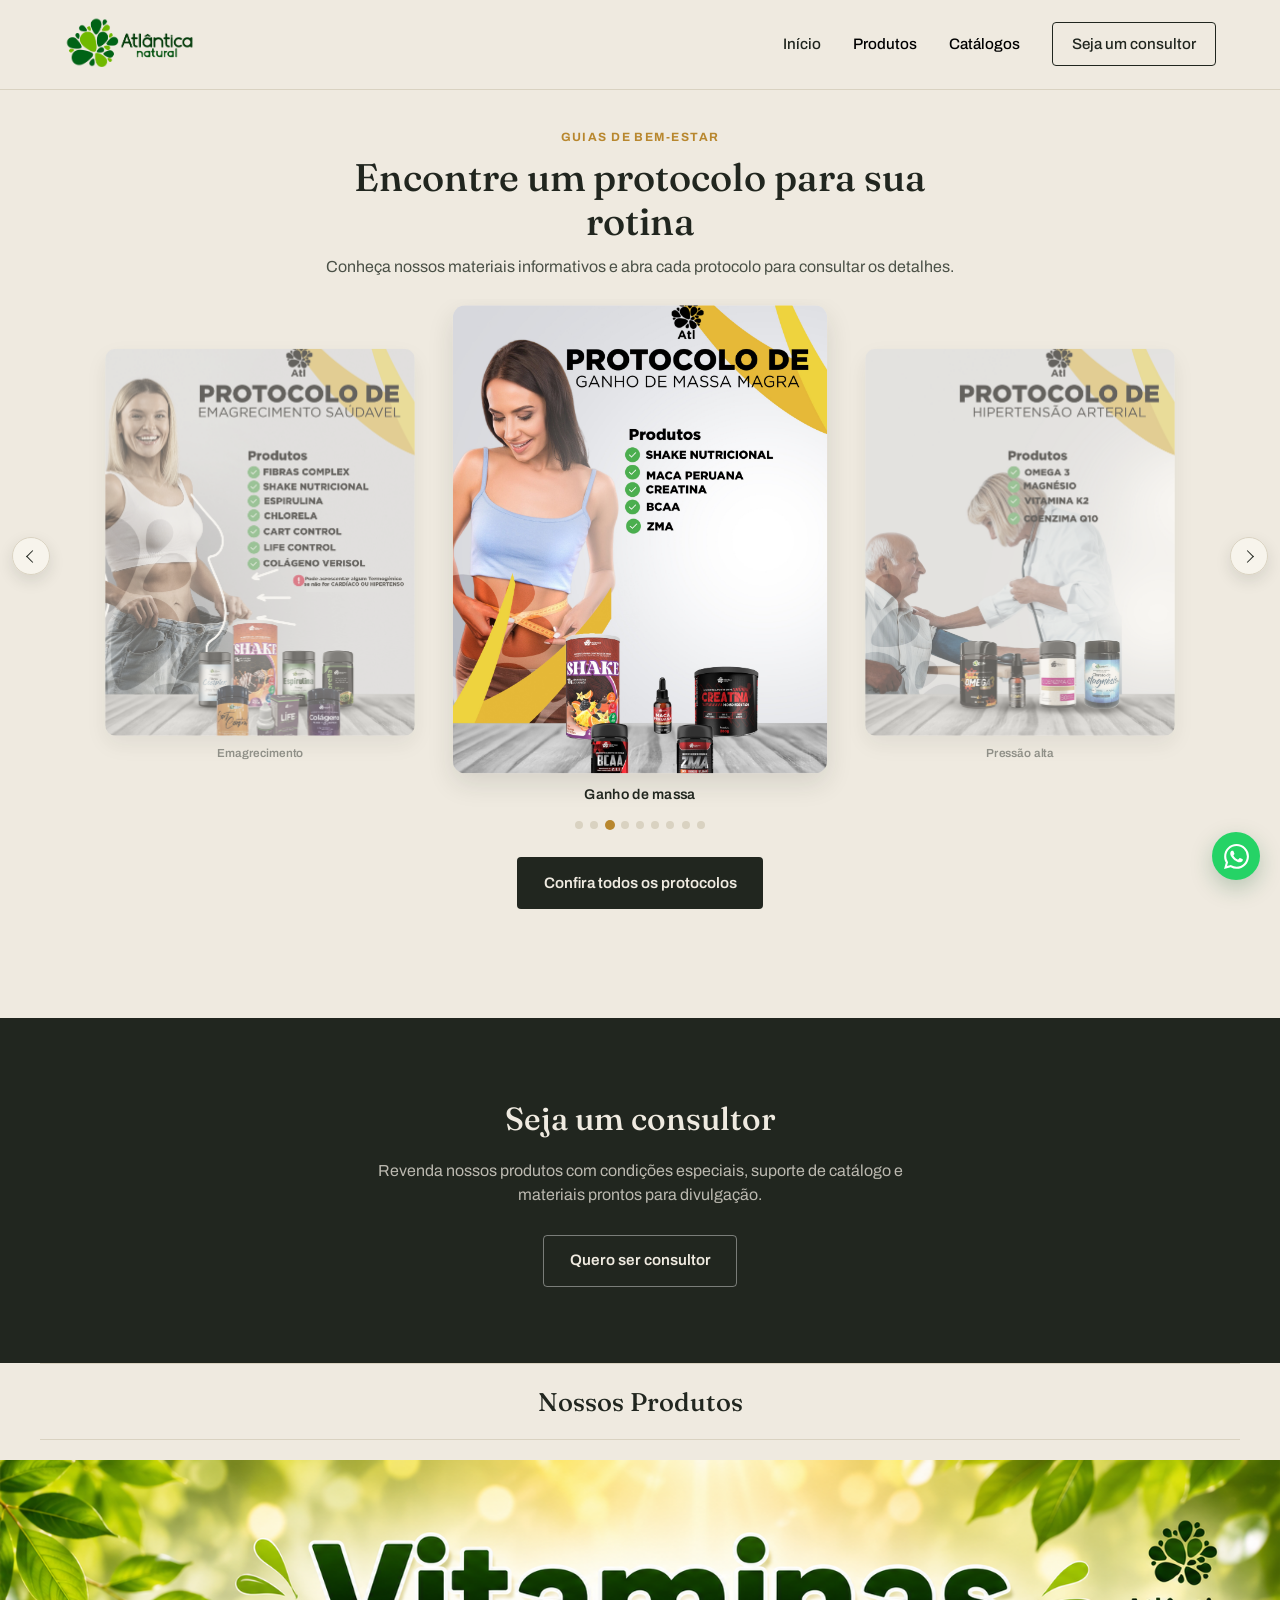
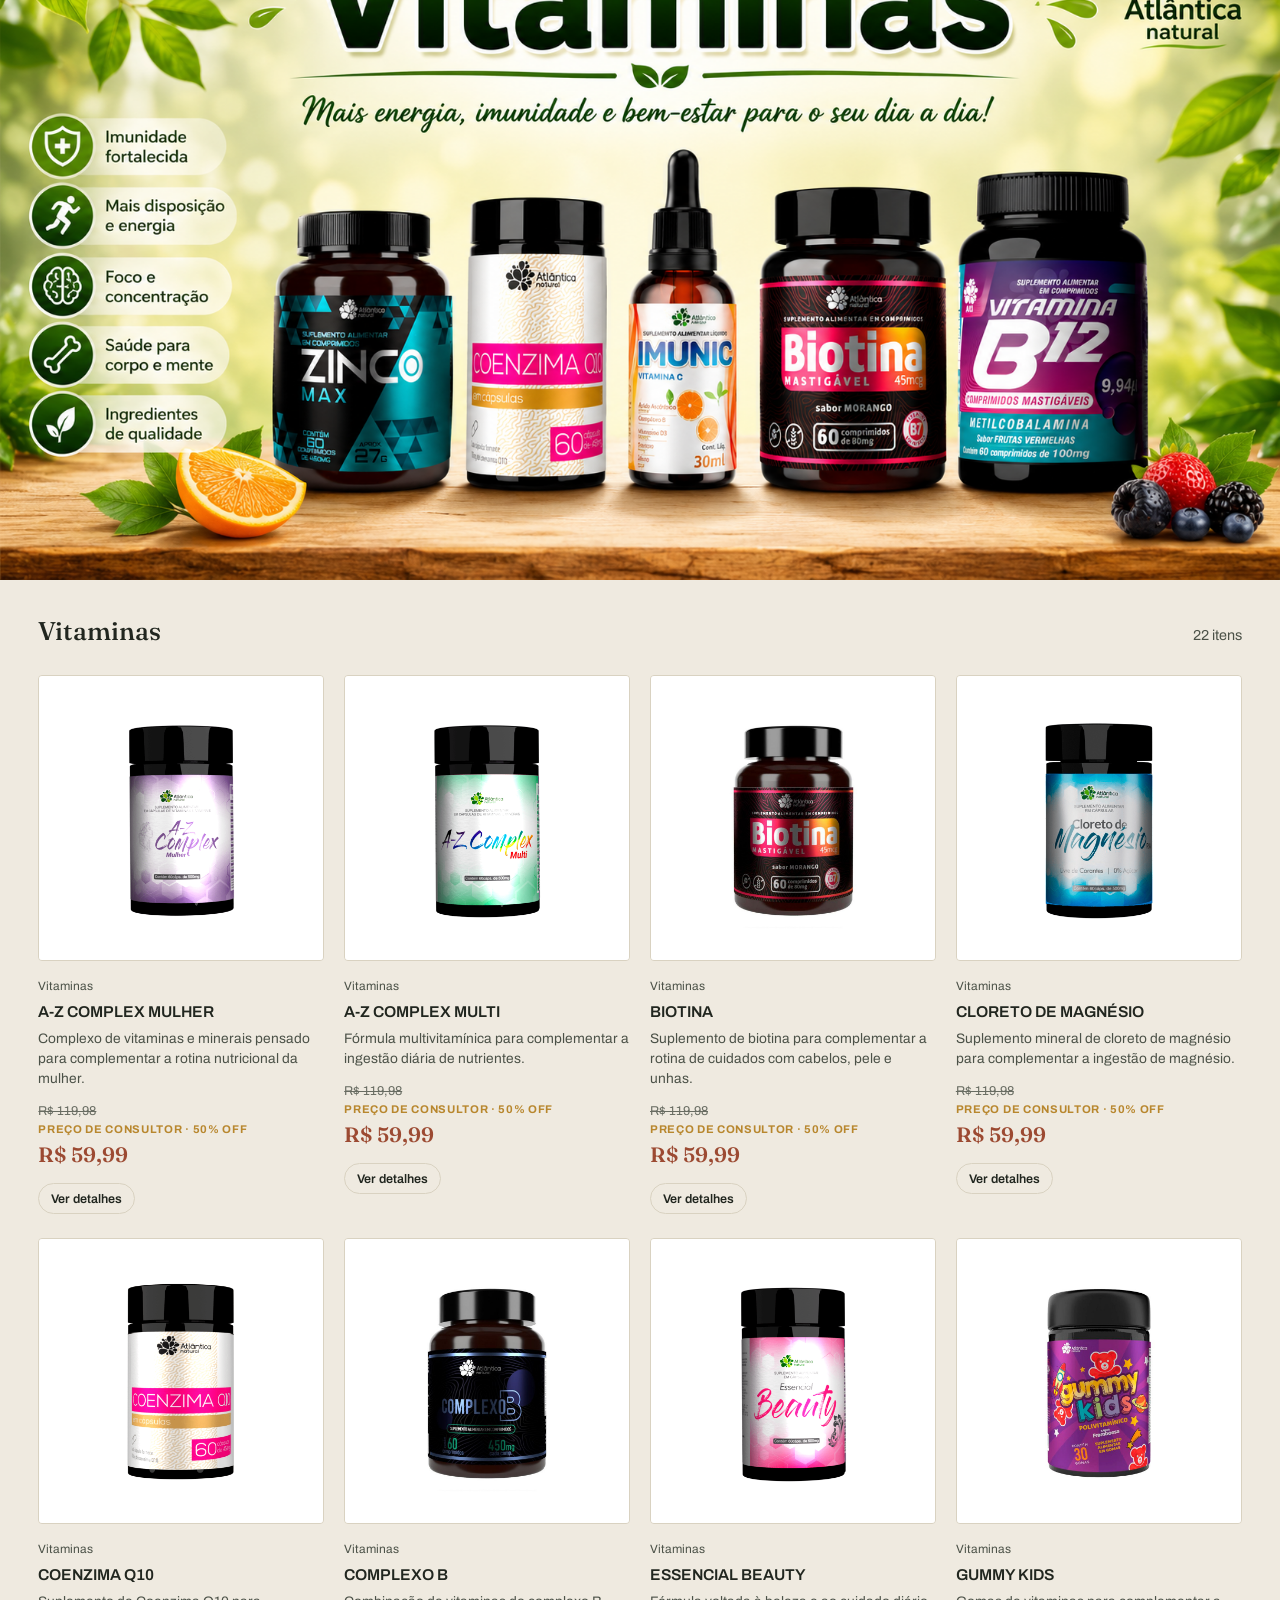
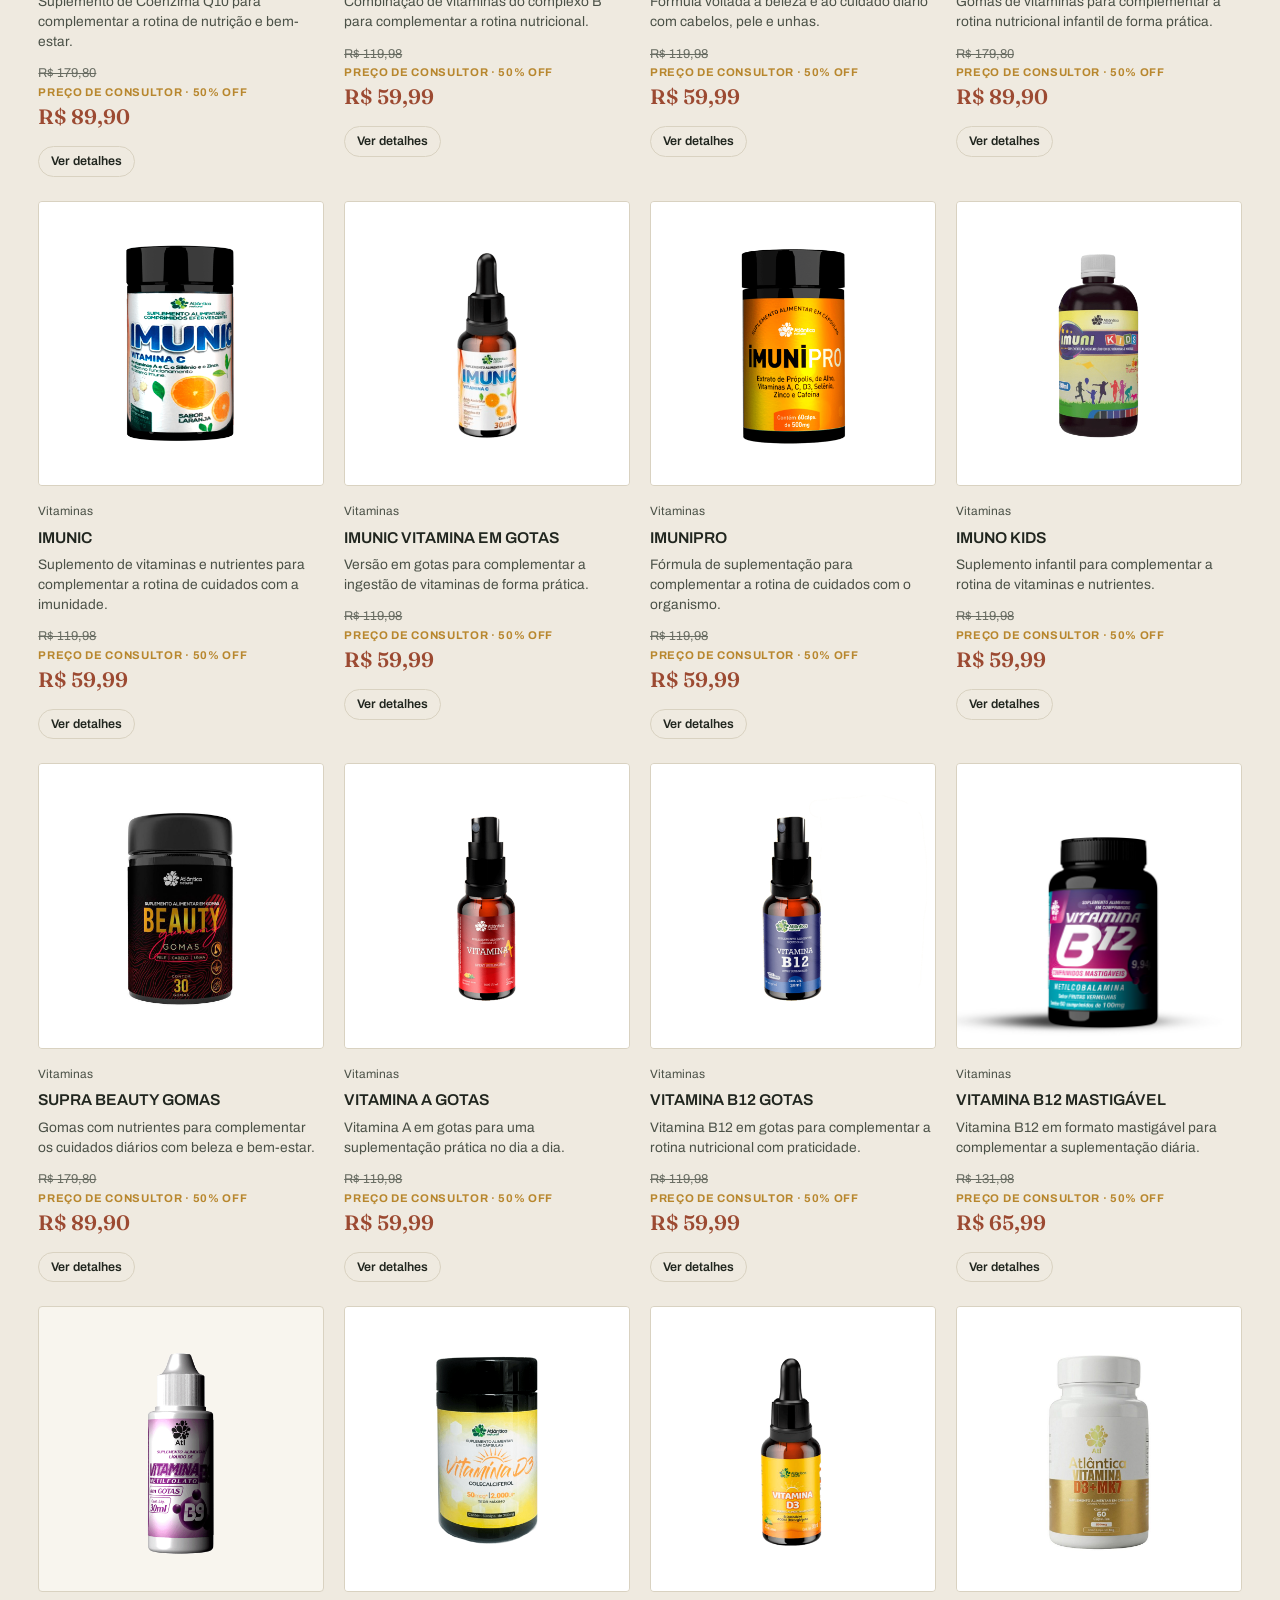
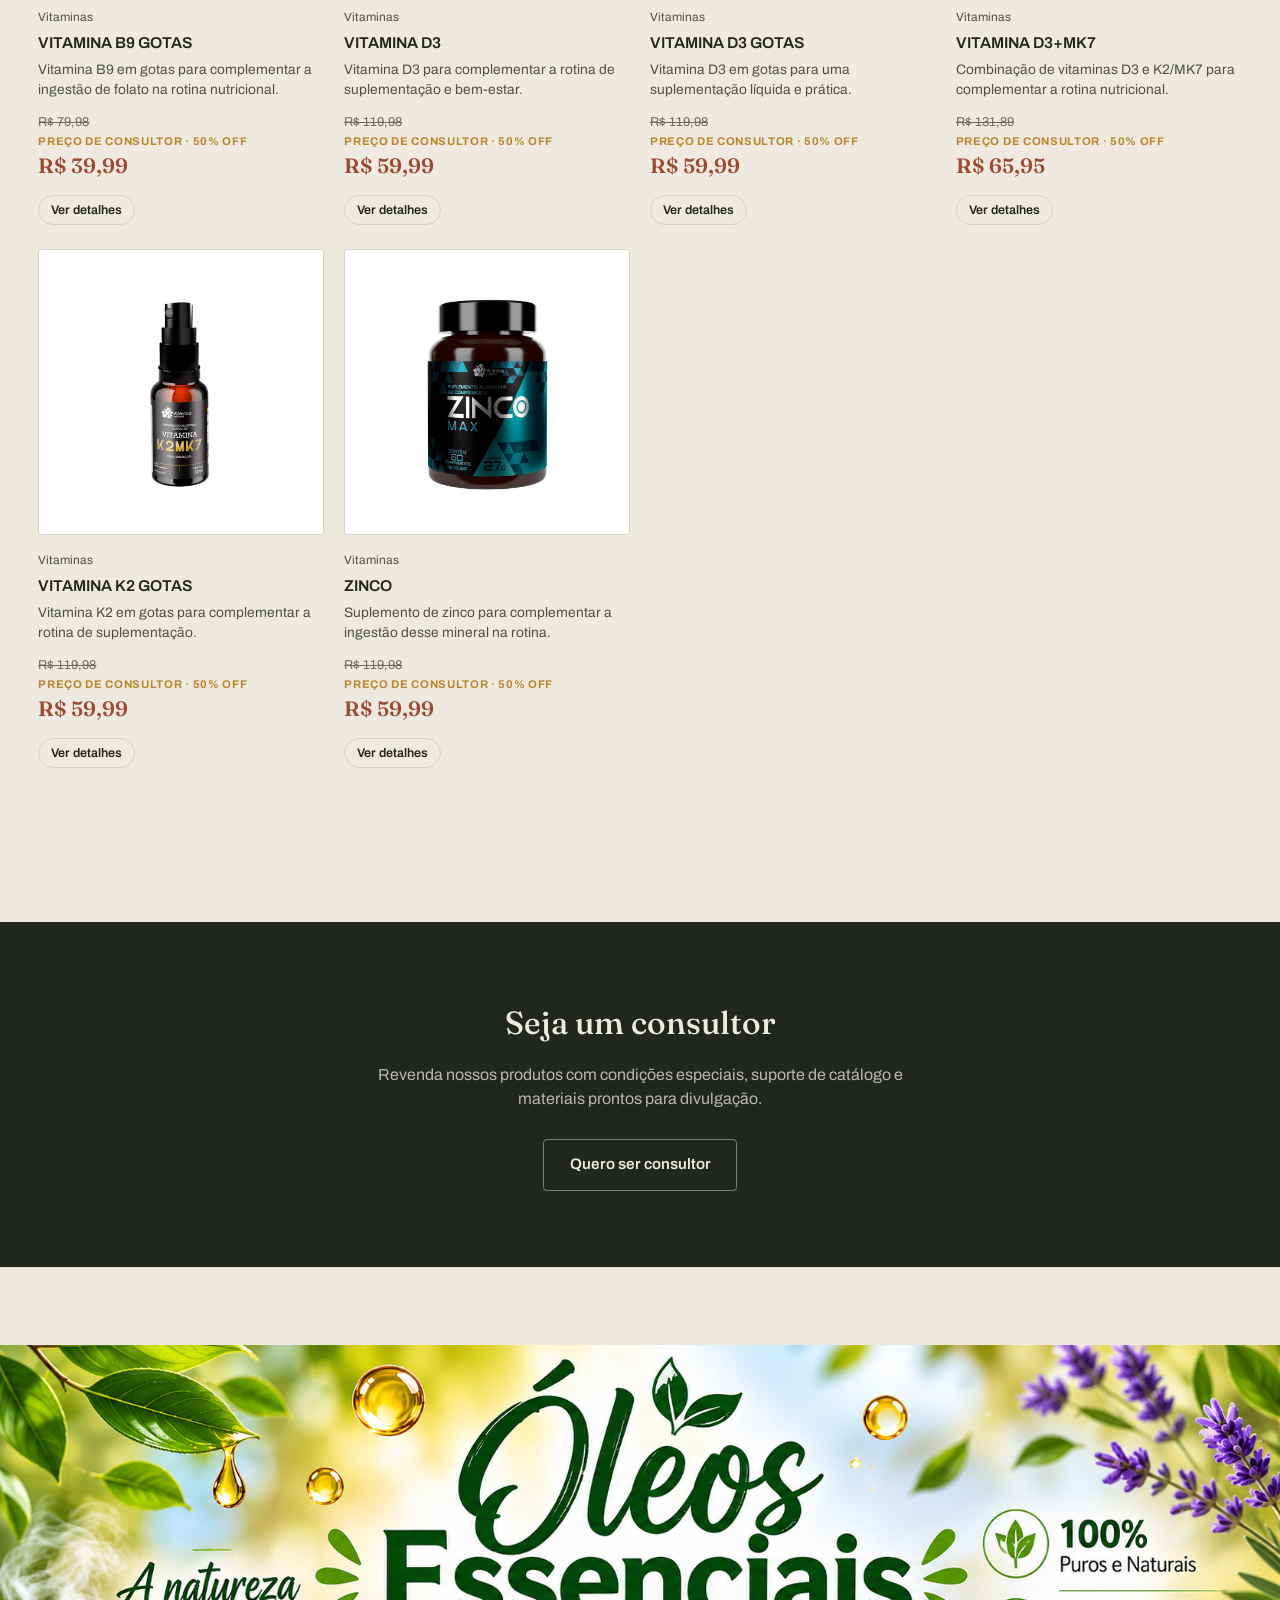
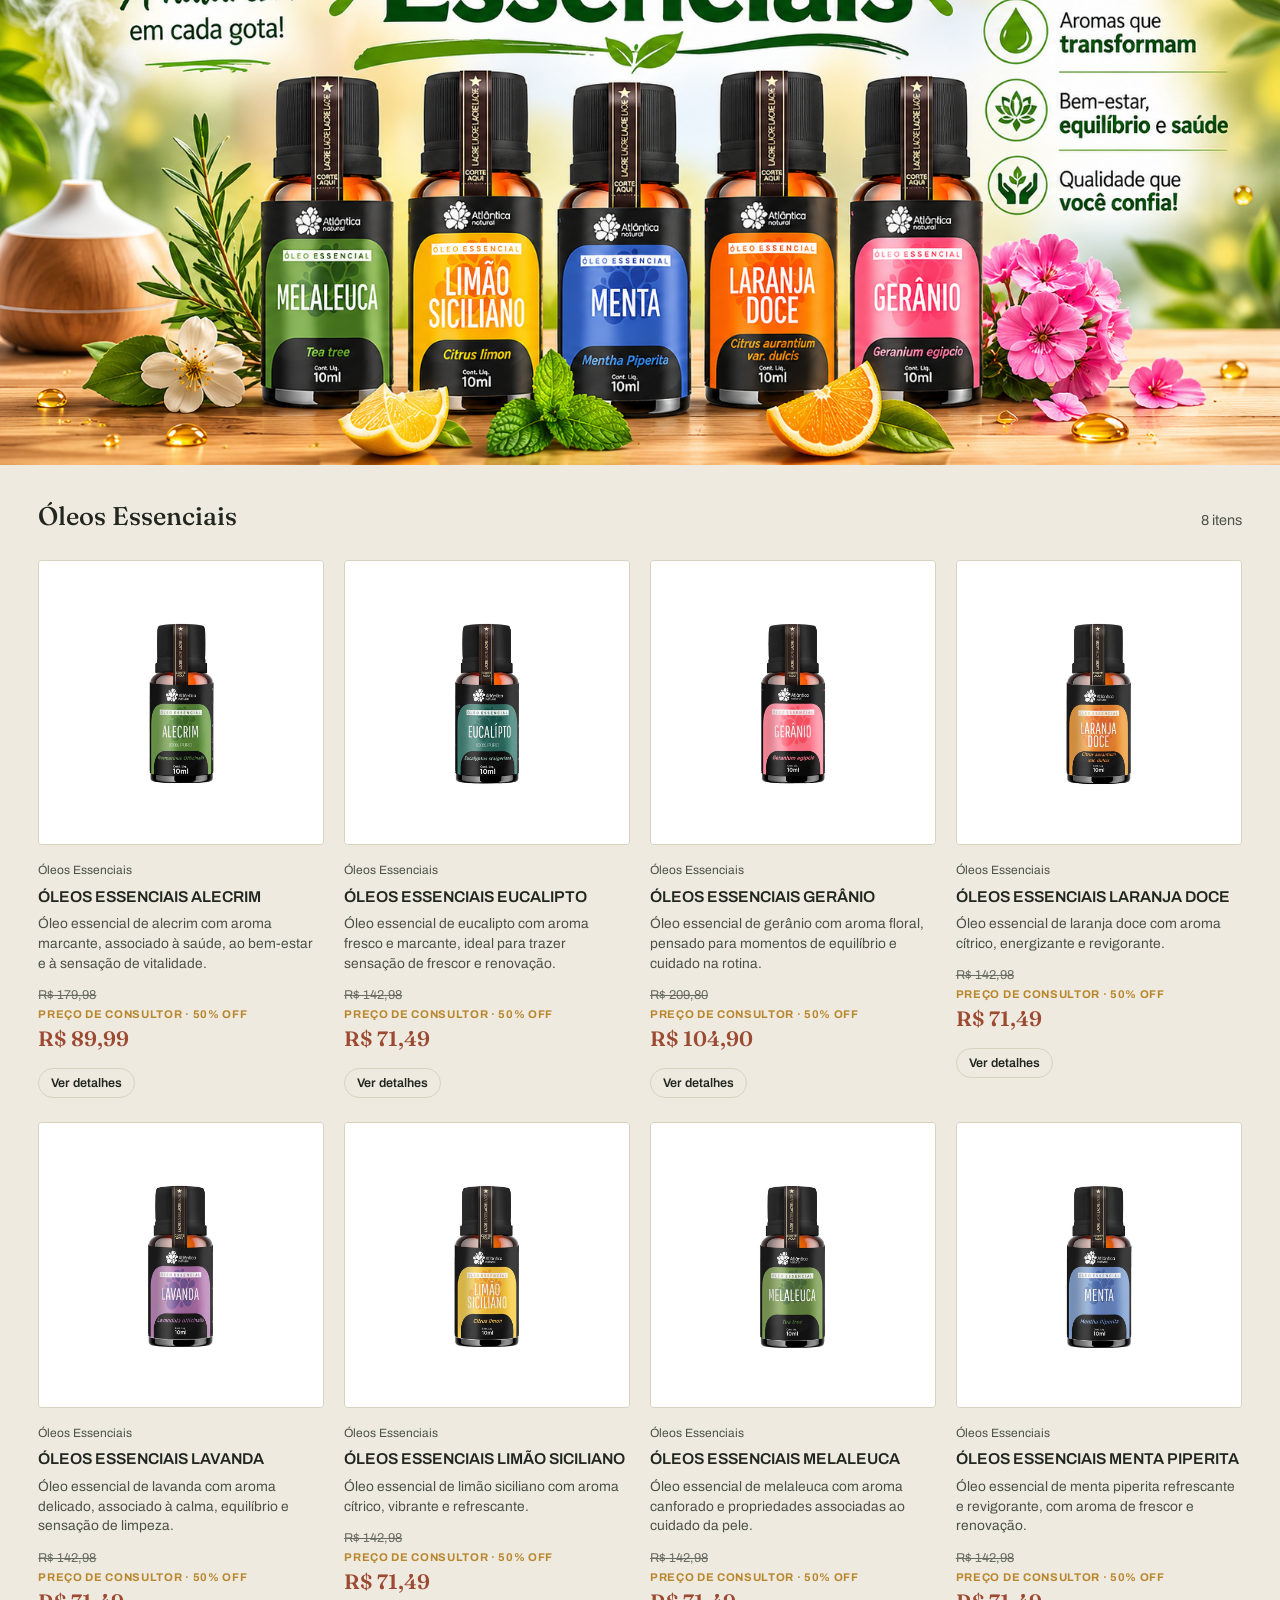
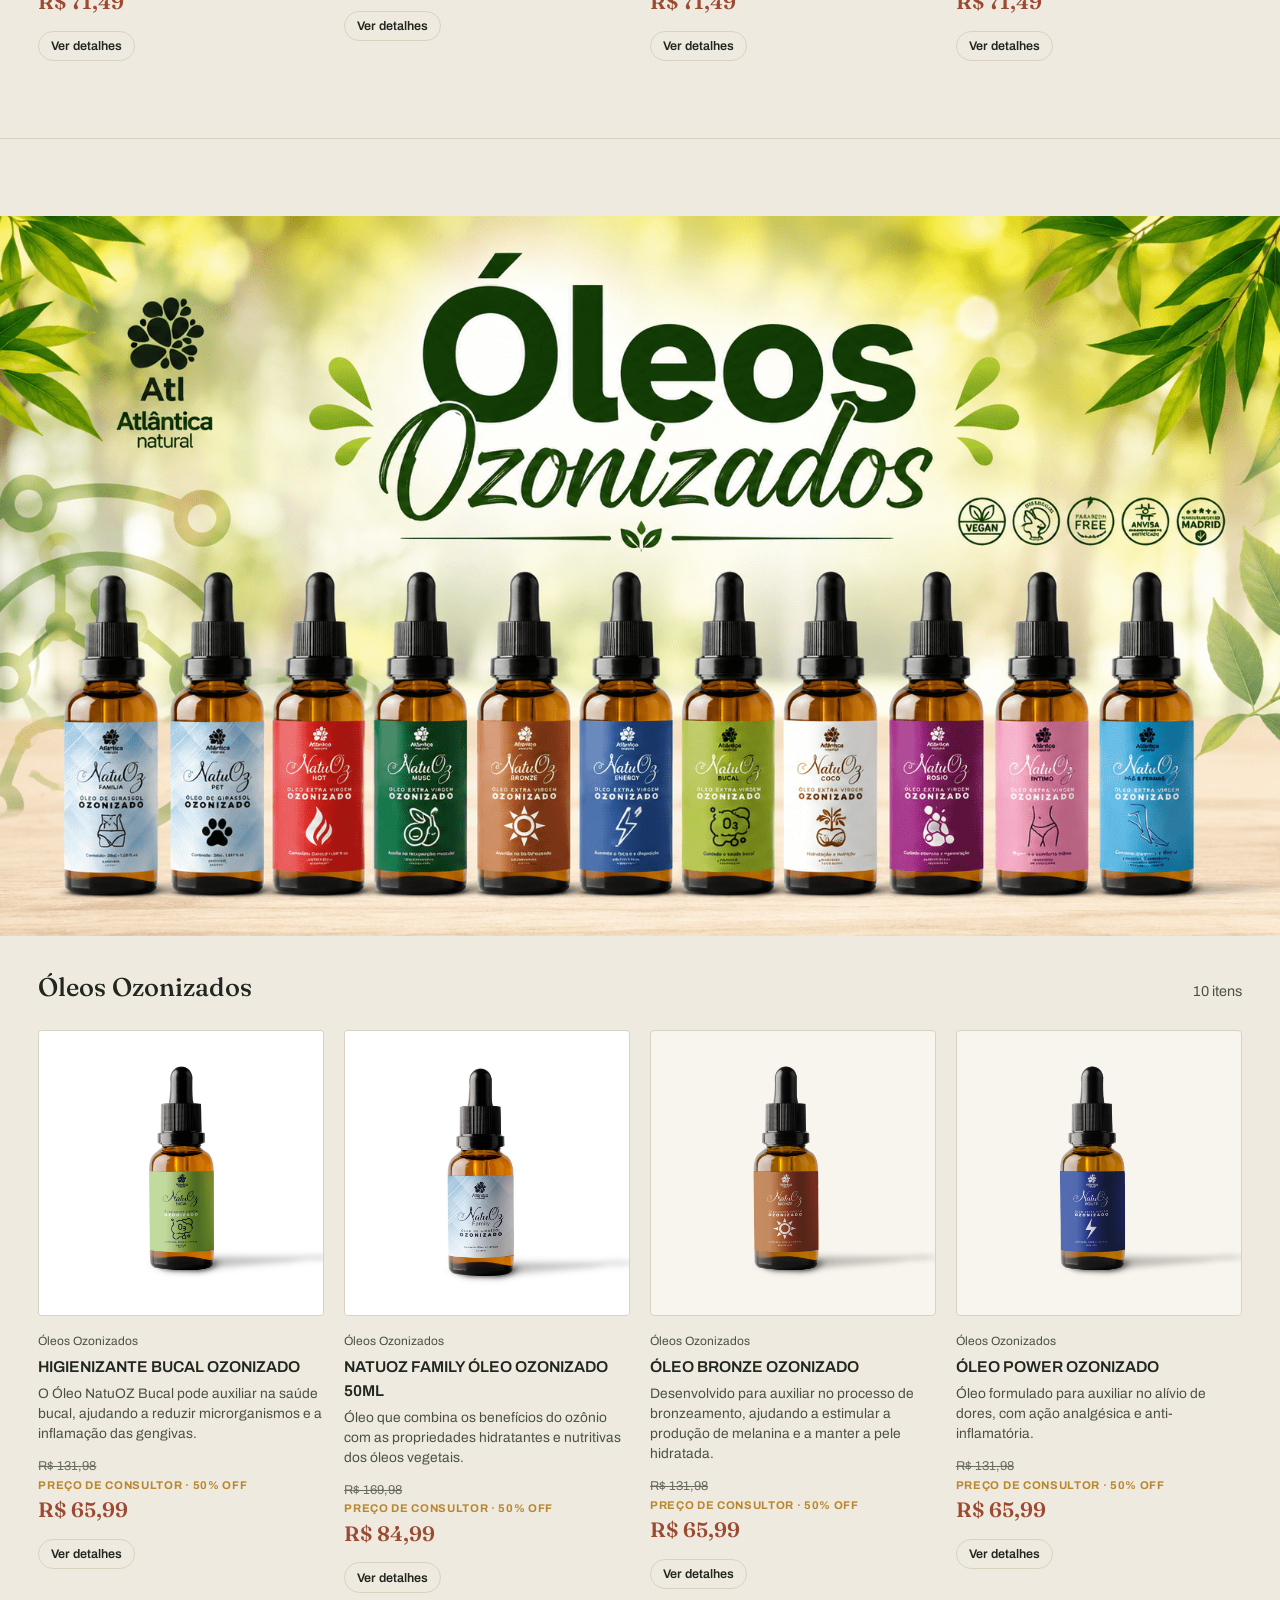
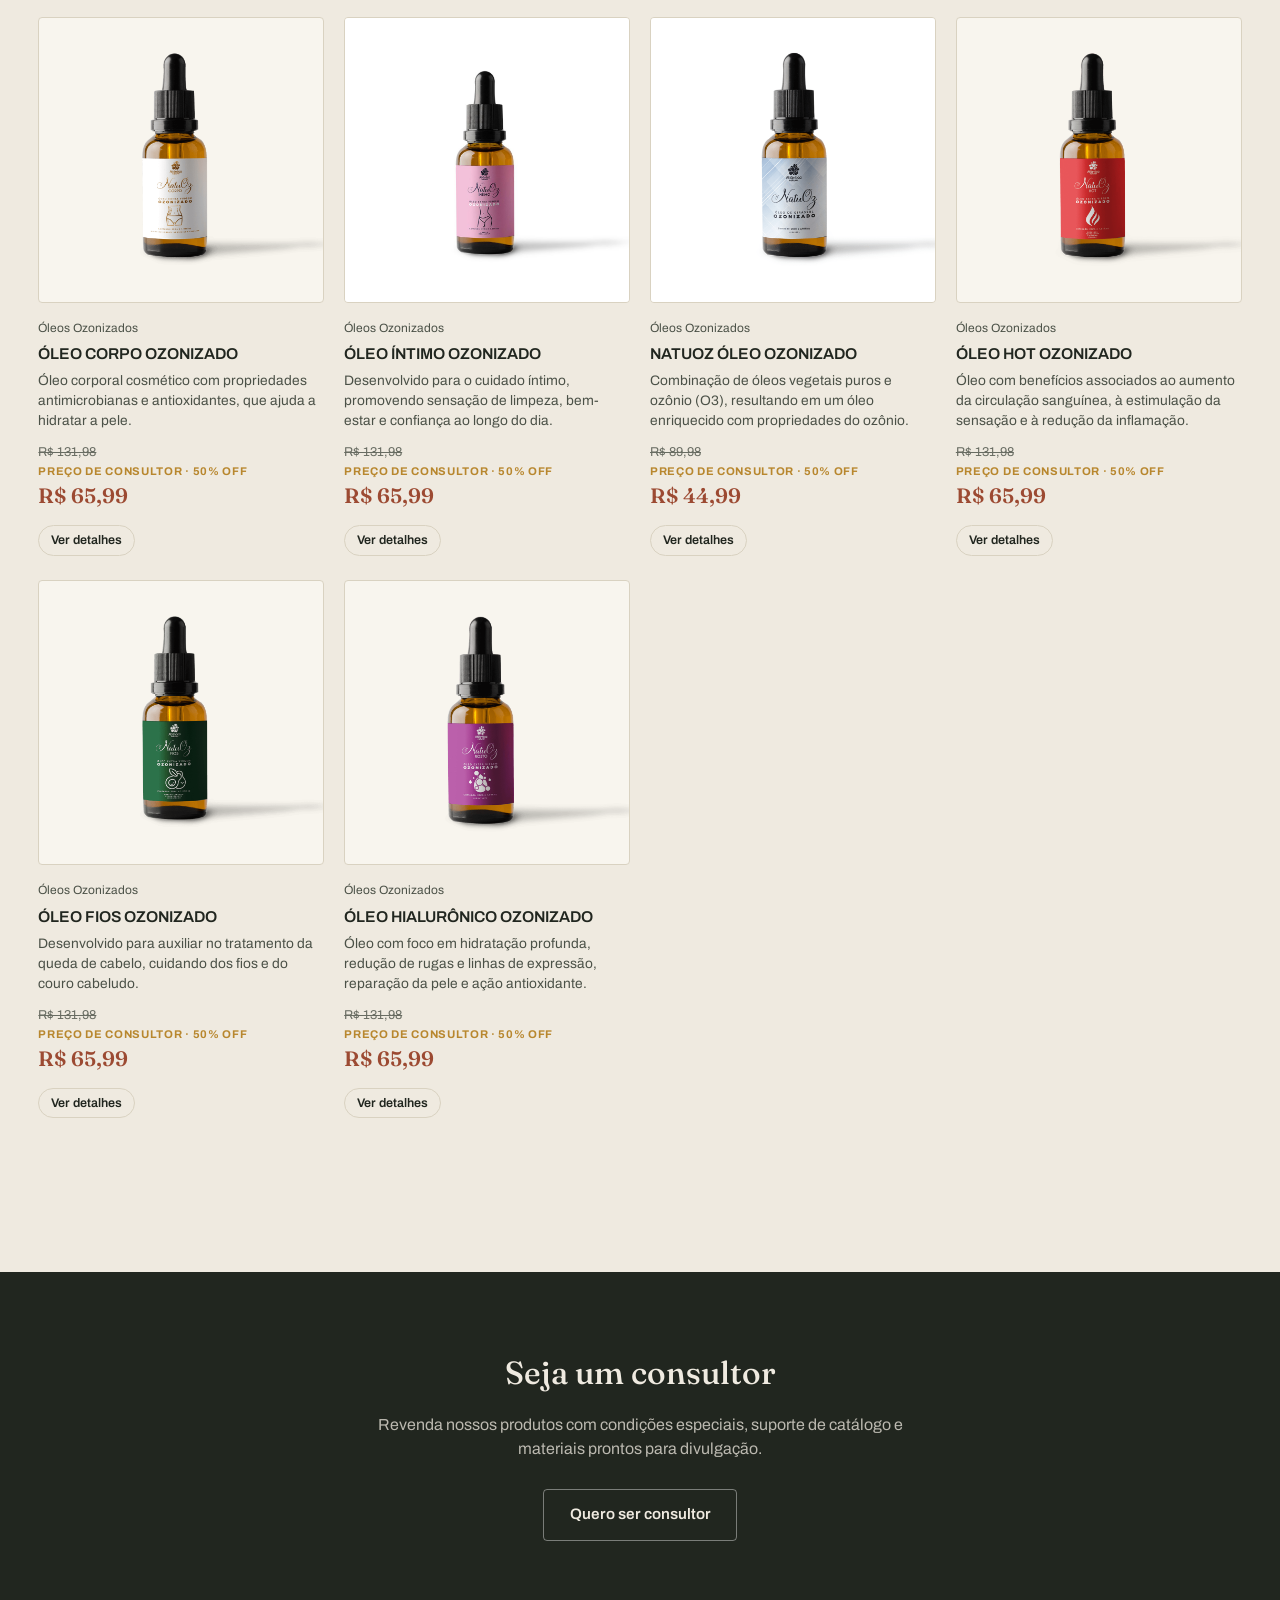
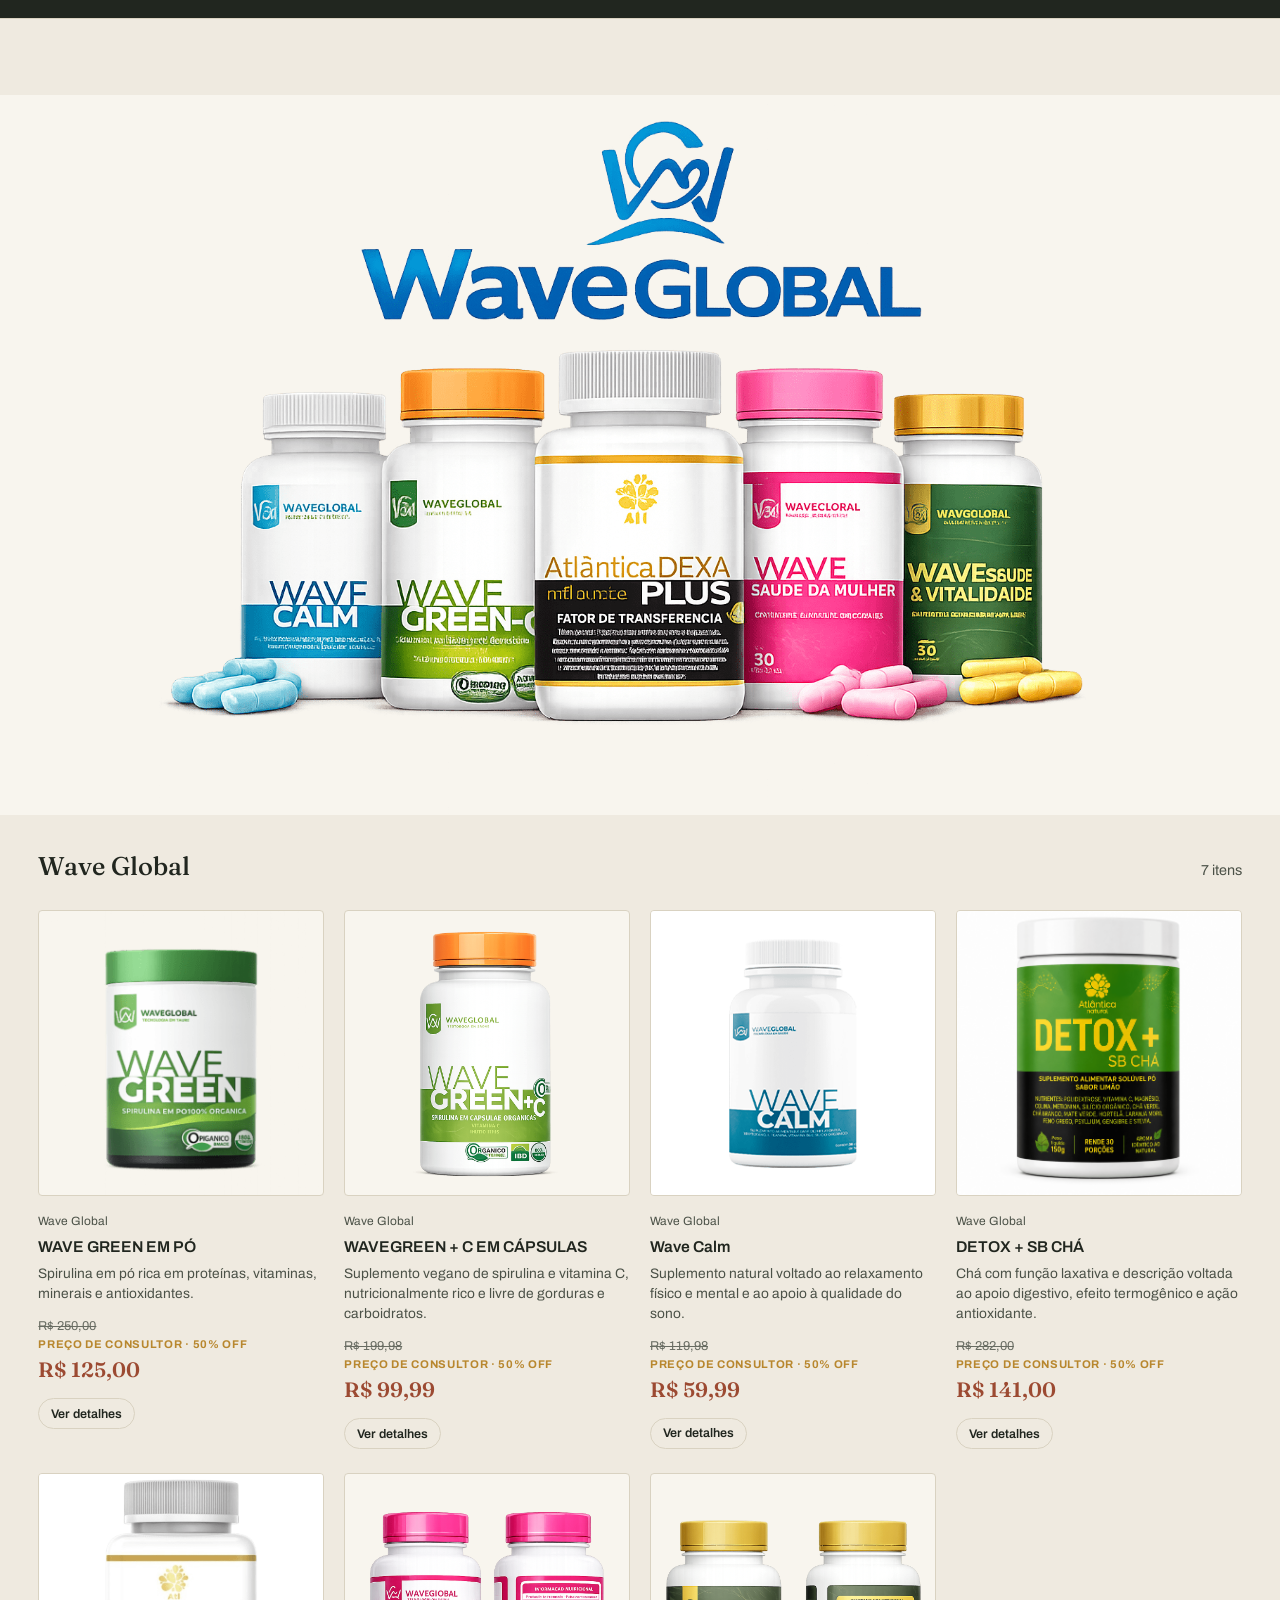
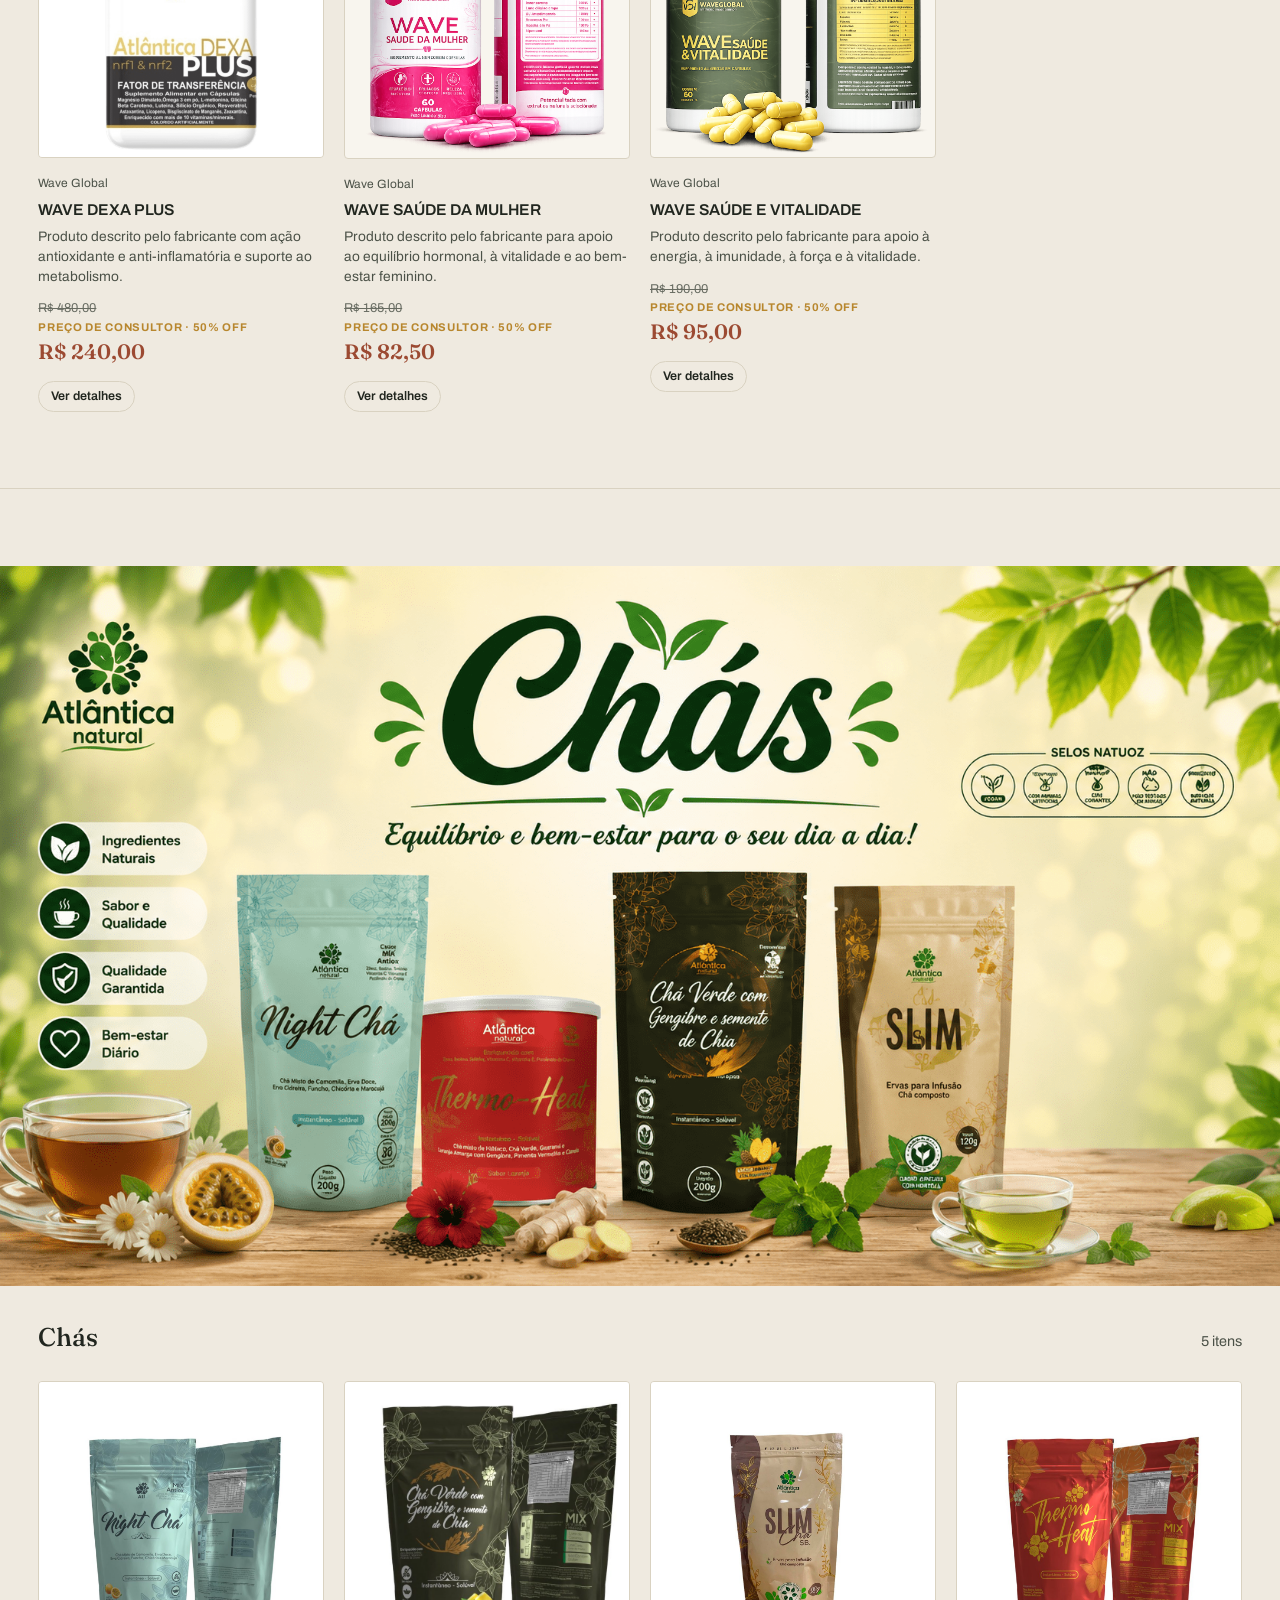
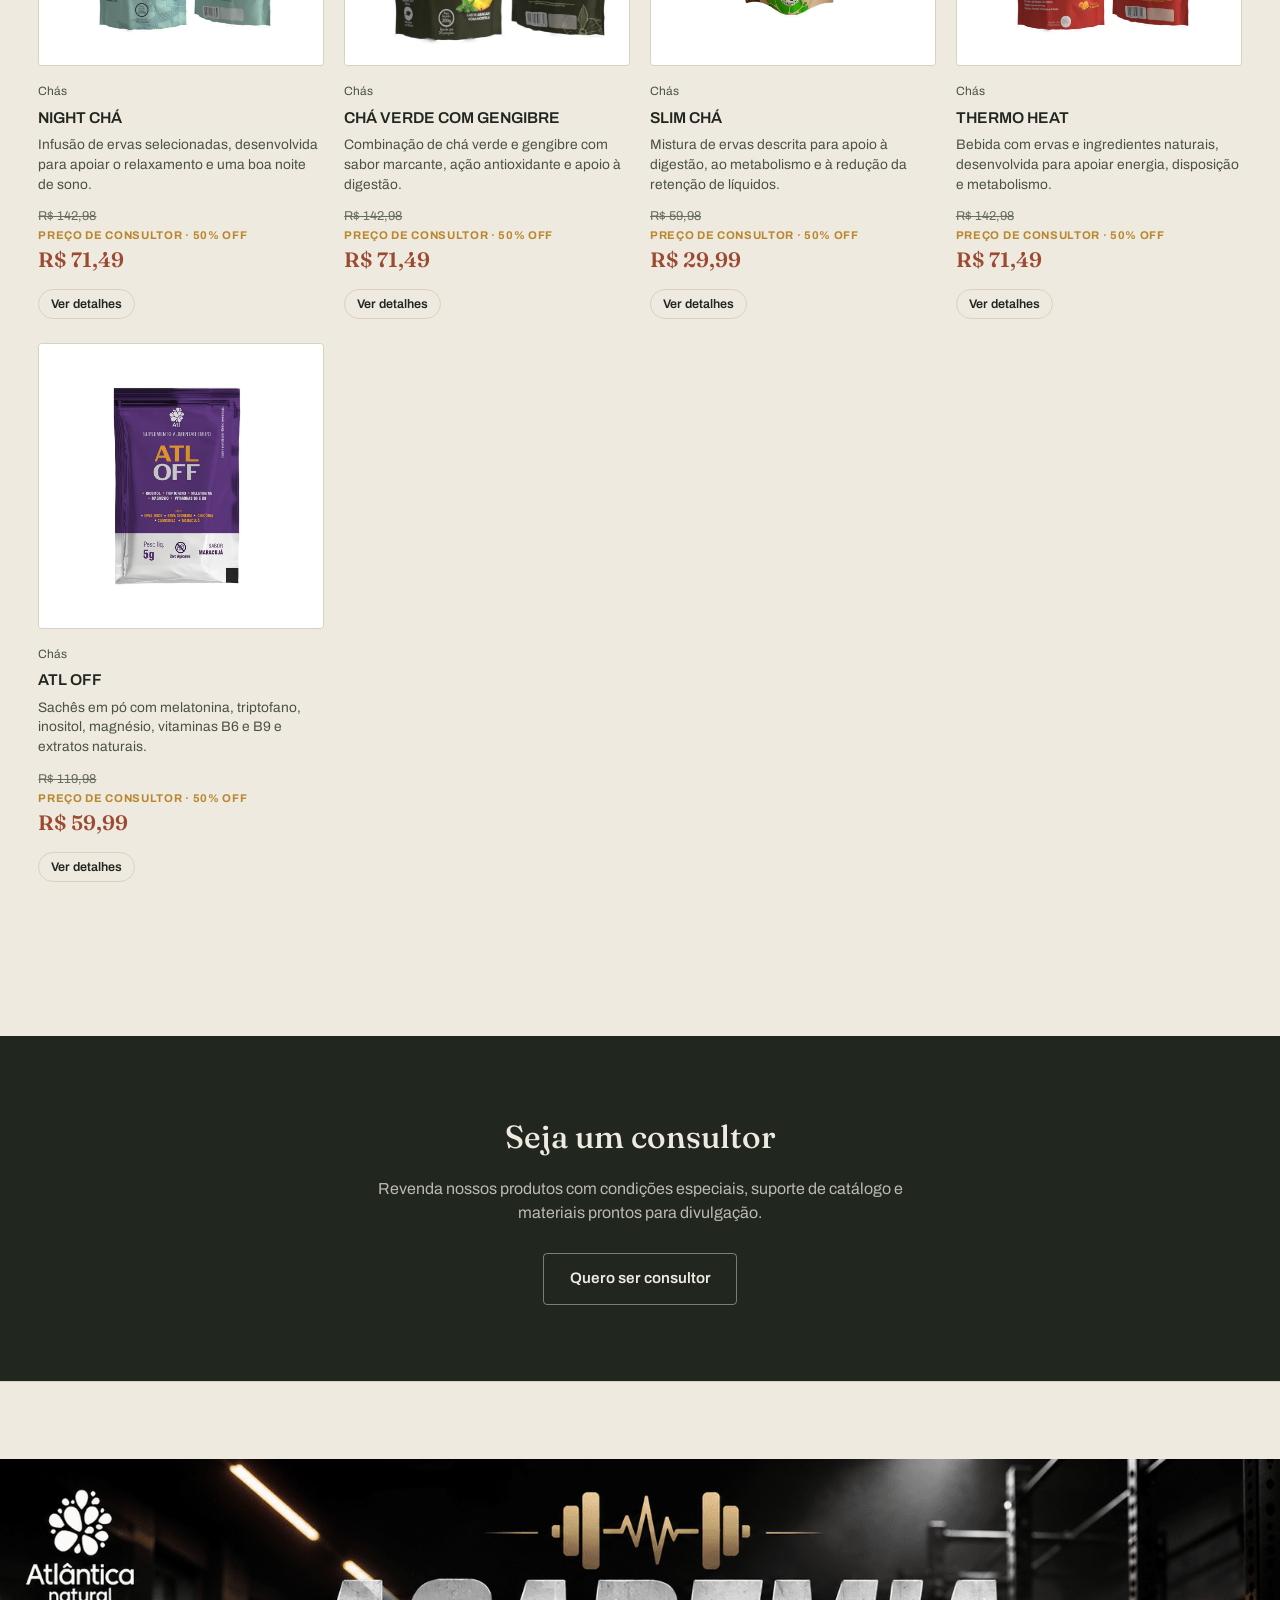
==== commit a4c4b5ae: "Adding consultant page" ====
--- a/index.html
+++ b/index.html
@@ -44,7 +44,7 @@
         </div>
       </div>
 
-      <a href="https://cadastro.atlanticanatural.com.br/imperialdiamante" class="nav-link nav-cta" target="_blank" rel="noopener noreferrer">Seja um consultor</a>
+      <a href="consultor.html" class="nav-link nav-cta">Seja um consultor</a>
       <button type="button" class="nav-link nav-sobre-nos abrir-sobre-nos">Sobre nós</button>
     </nav>
 
@@ -93,7 +93,7 @@
       <h3>Navegação</h3>
       <a href="#inicio">Início</a>
       <a href="#secoes-produtos">Produtos</a>
-      <a href="https://cadastro.atlanticanatural.com.br/imperialdiamante" target="_blank" rel="noopener noreferrer">Seja um consultor</a>
+      <a href="consultor.html">Seja um consultor</a>
       <button type="button" class="footer-link-botao abrir-sobre-nos">Sobre nós</button>
     </div>
     <div class="footer-bloco">
--- a/css/style.css
+++ b/css/style.css
@@ -232,13 +232,13 @@
 .protocolos-secao {
   max-width: none;
   margin: 0 auto;
-  padding: clamp(3rem, 6vw, 5rem) 0.75rem 3.5rem;
+  padding: clamp(1.5rem, 3vw, 2.5rem) 0.75rem 2rem;
   text-align: center;
   overflow: hidden;
 }
 .protocolos-cabecalho {
   max-width: 650px;
-  margin: 0 auto 2.25rem;
+  margin: 0 auto 1.25rem;
 }
 .secao-eyebrow {
   display: block;
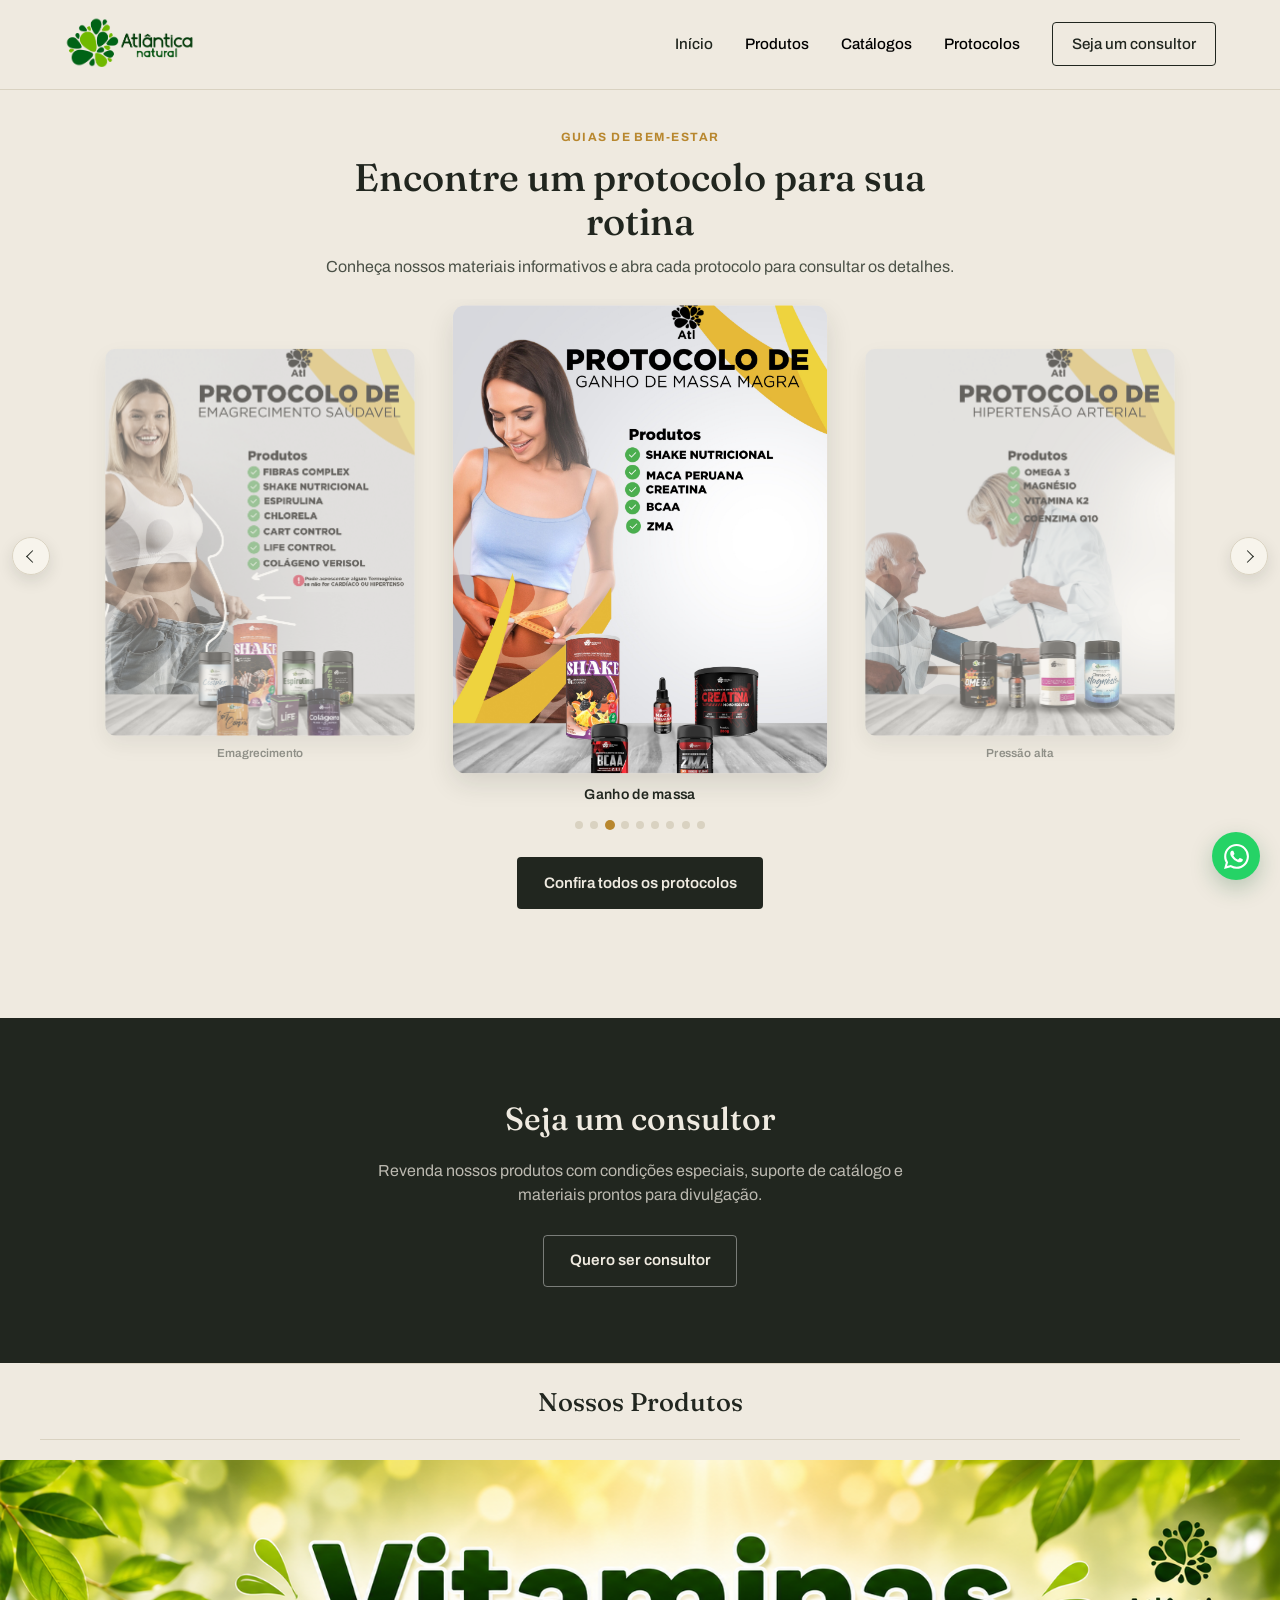
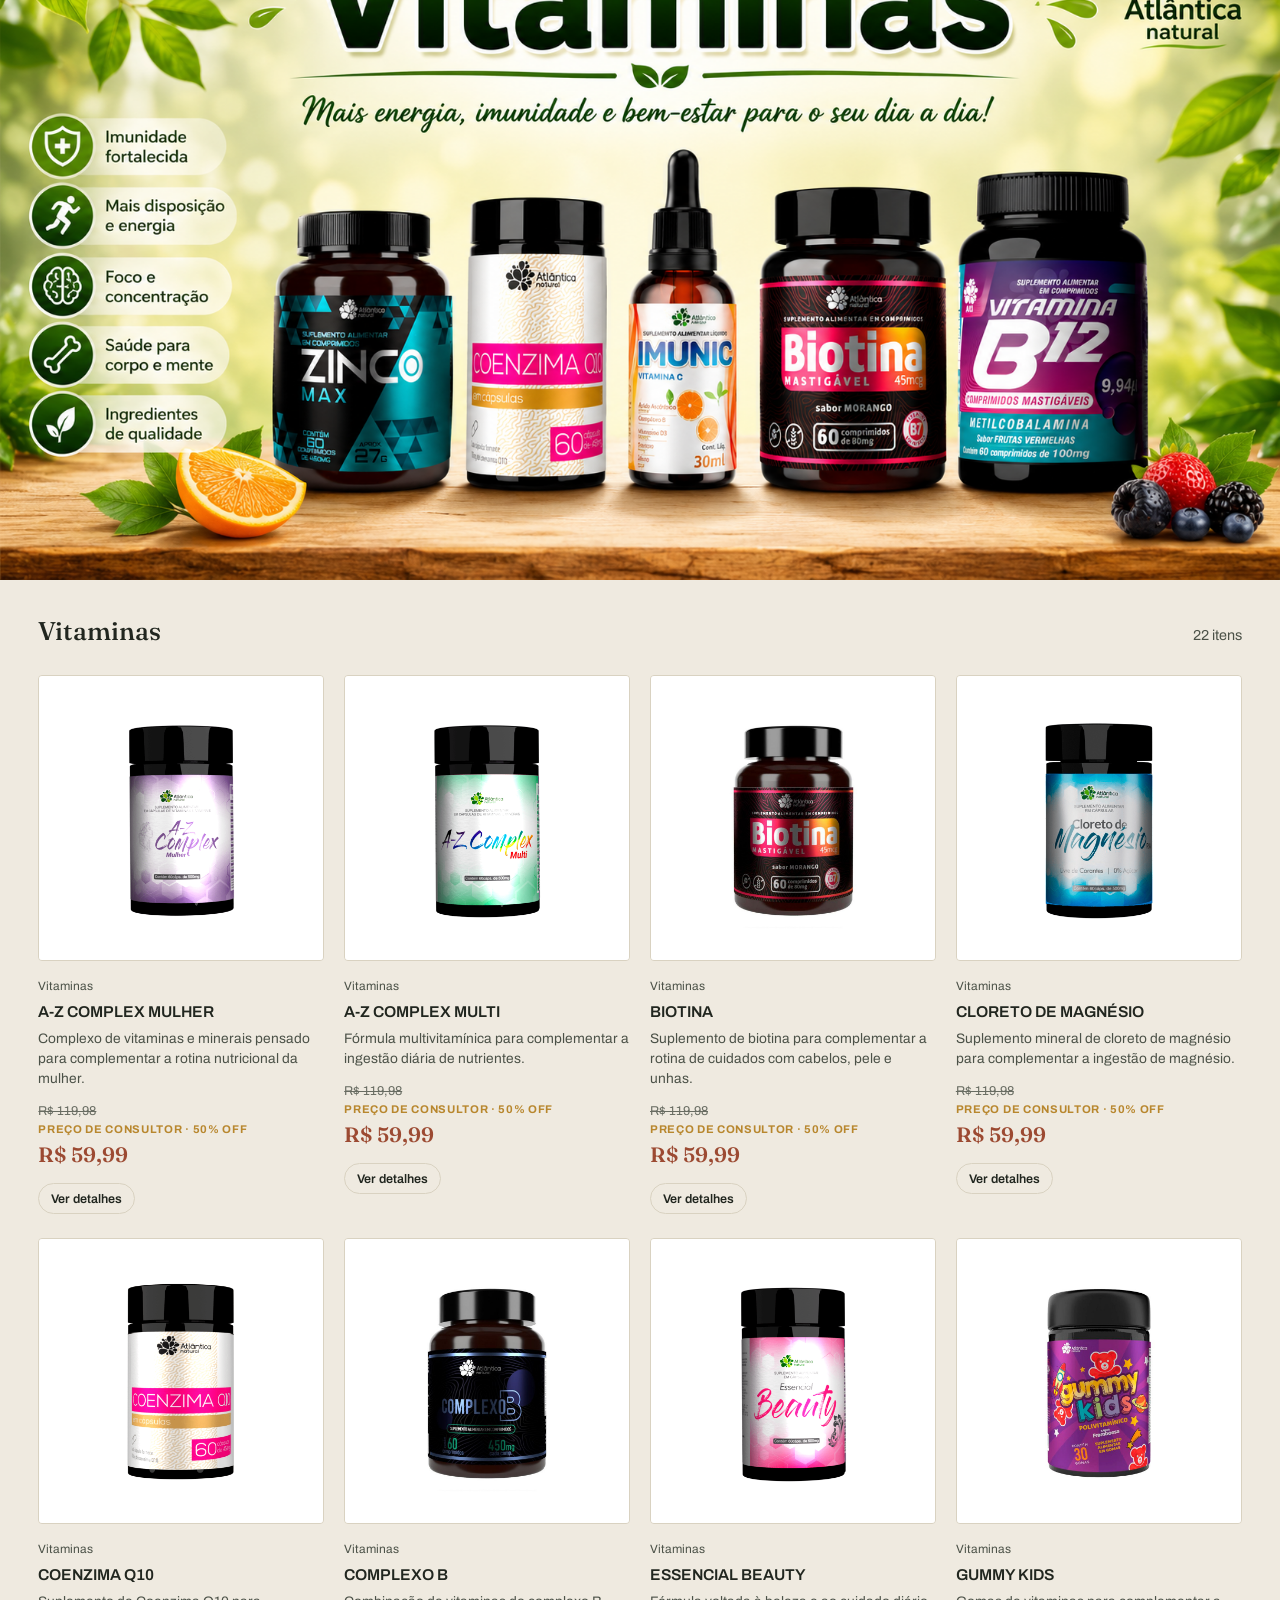
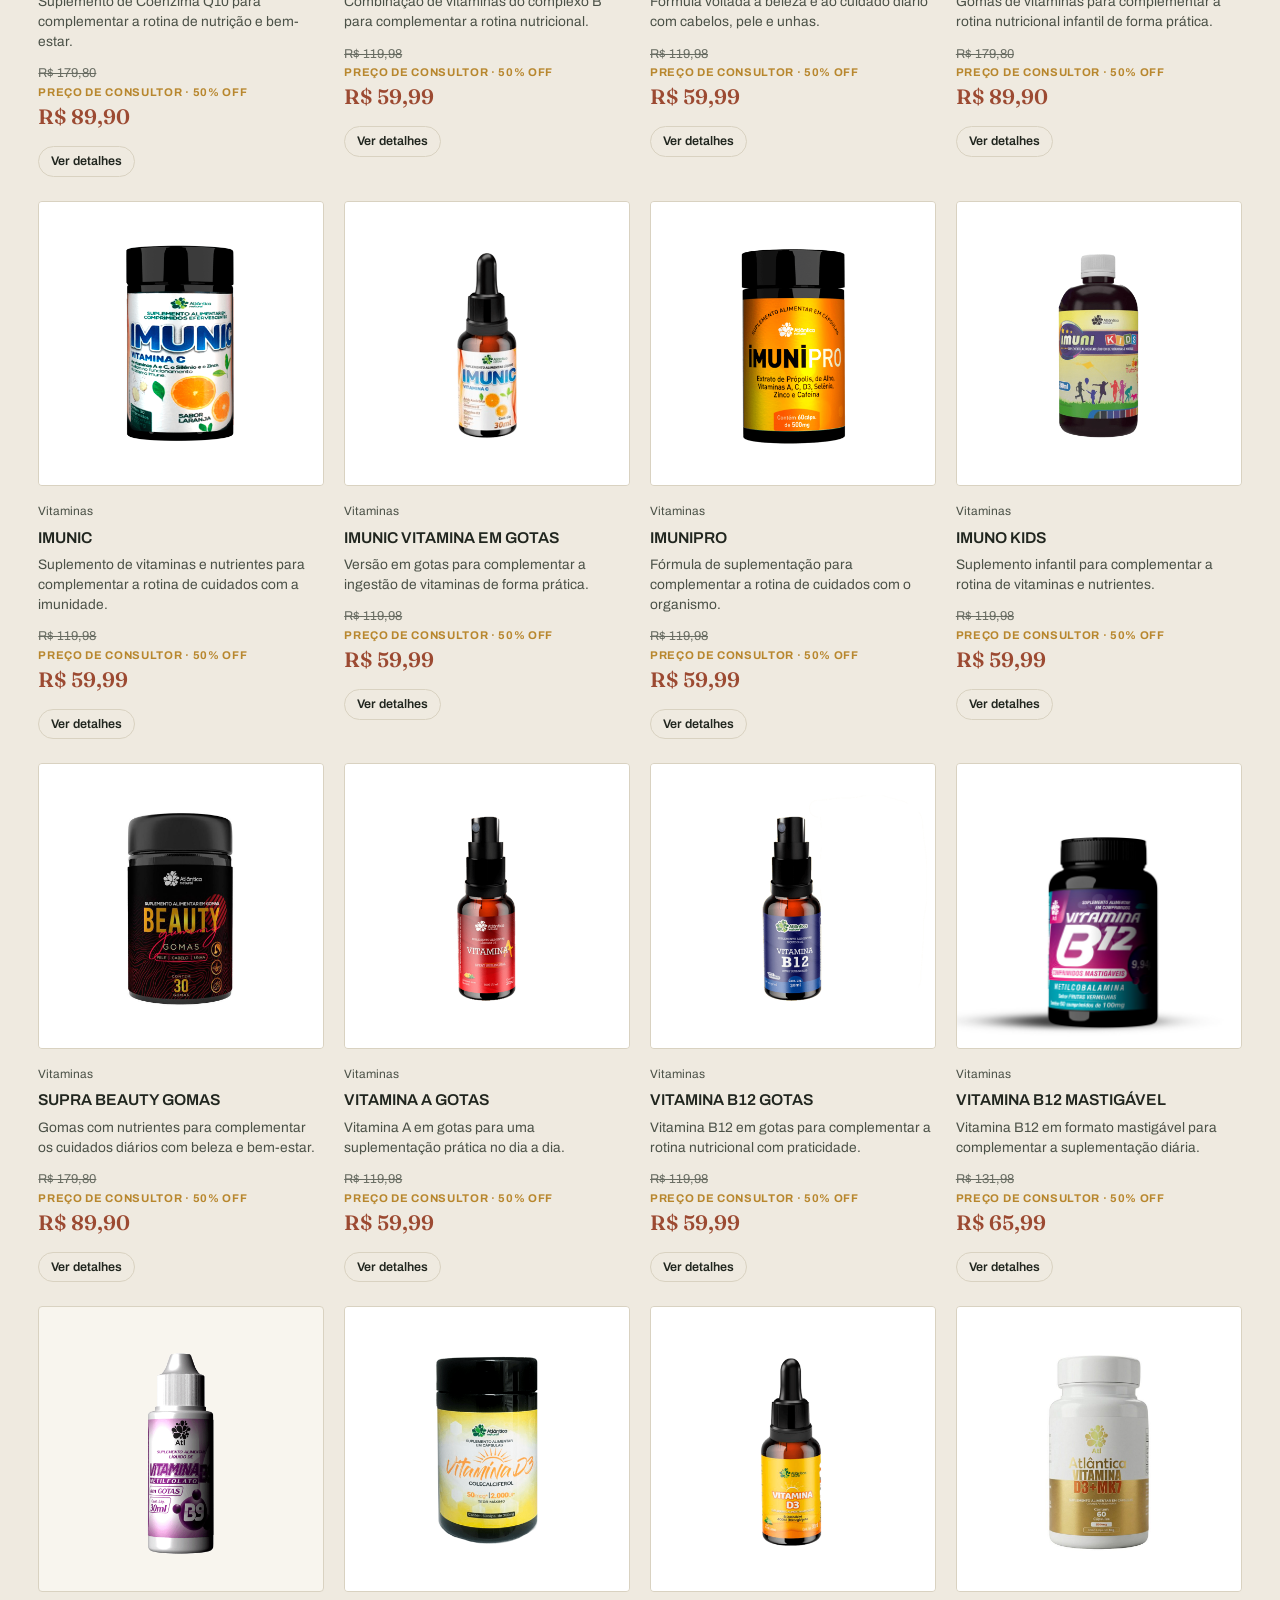
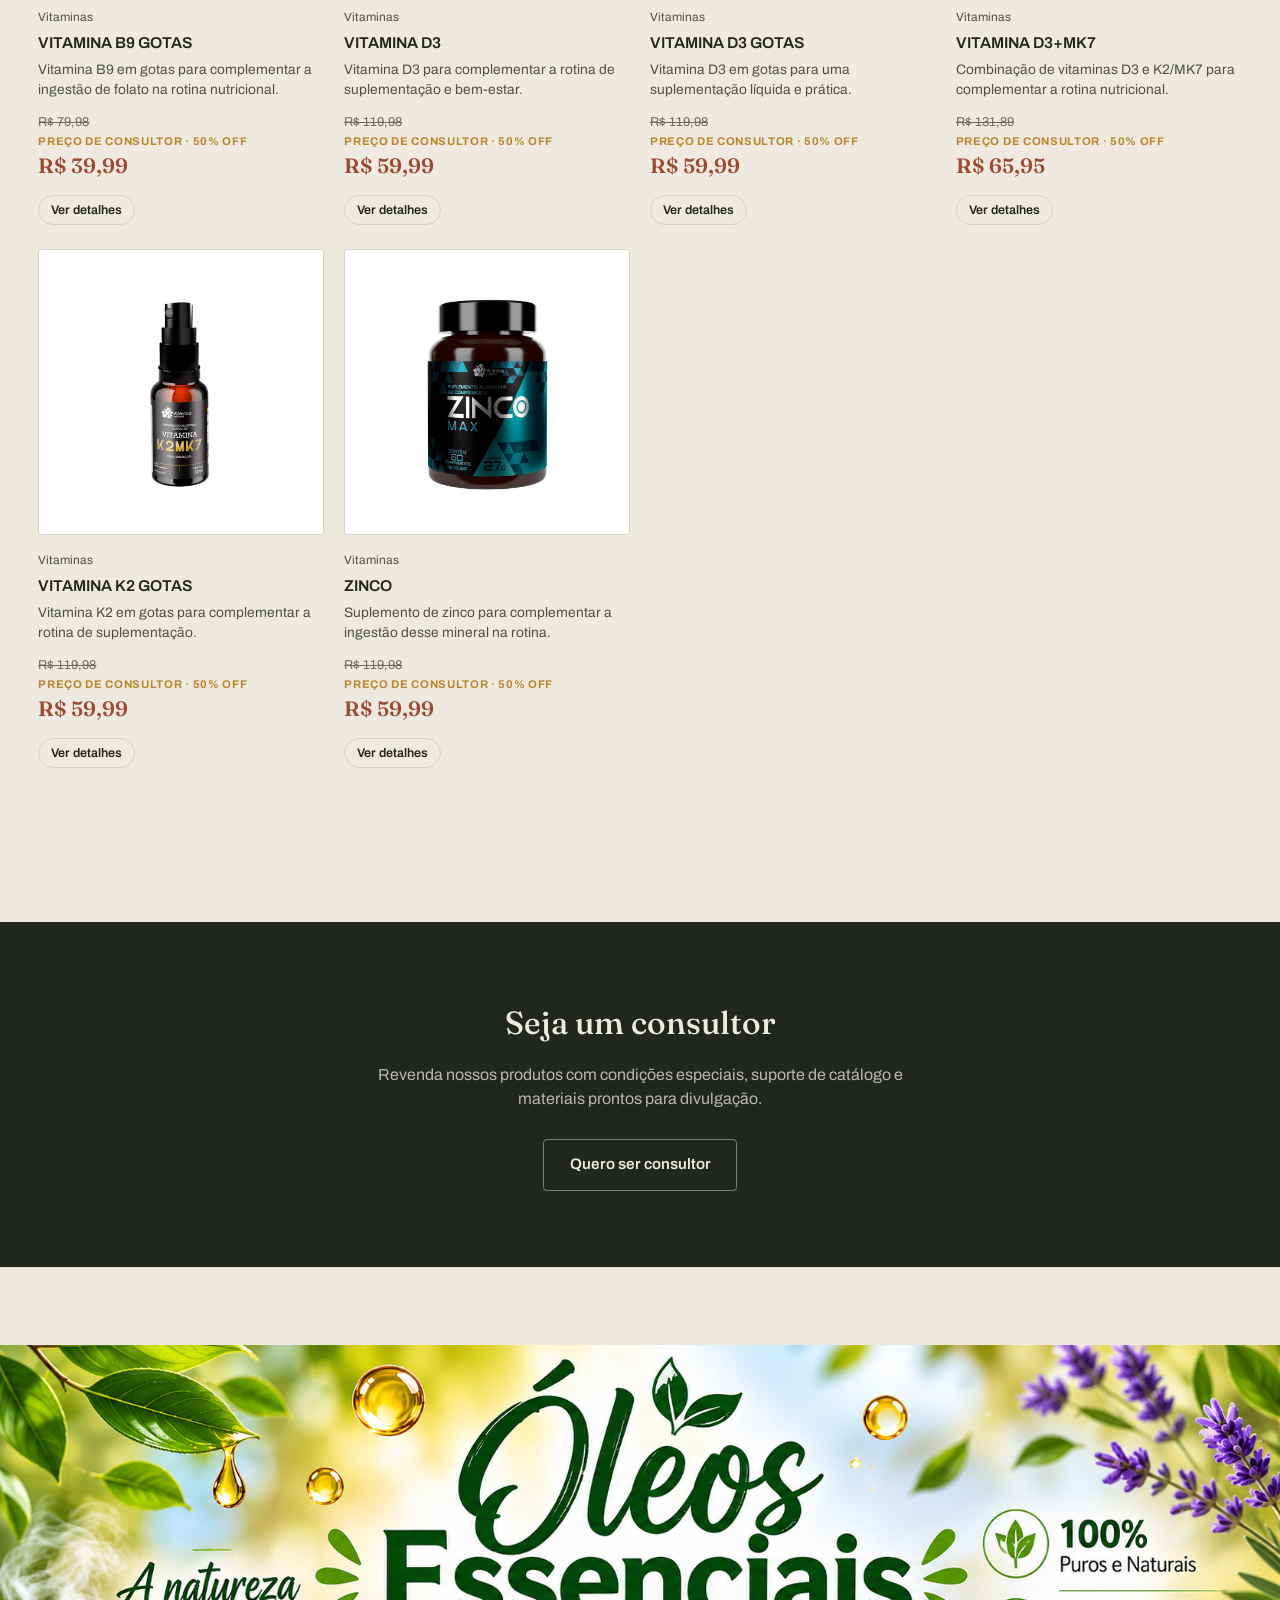
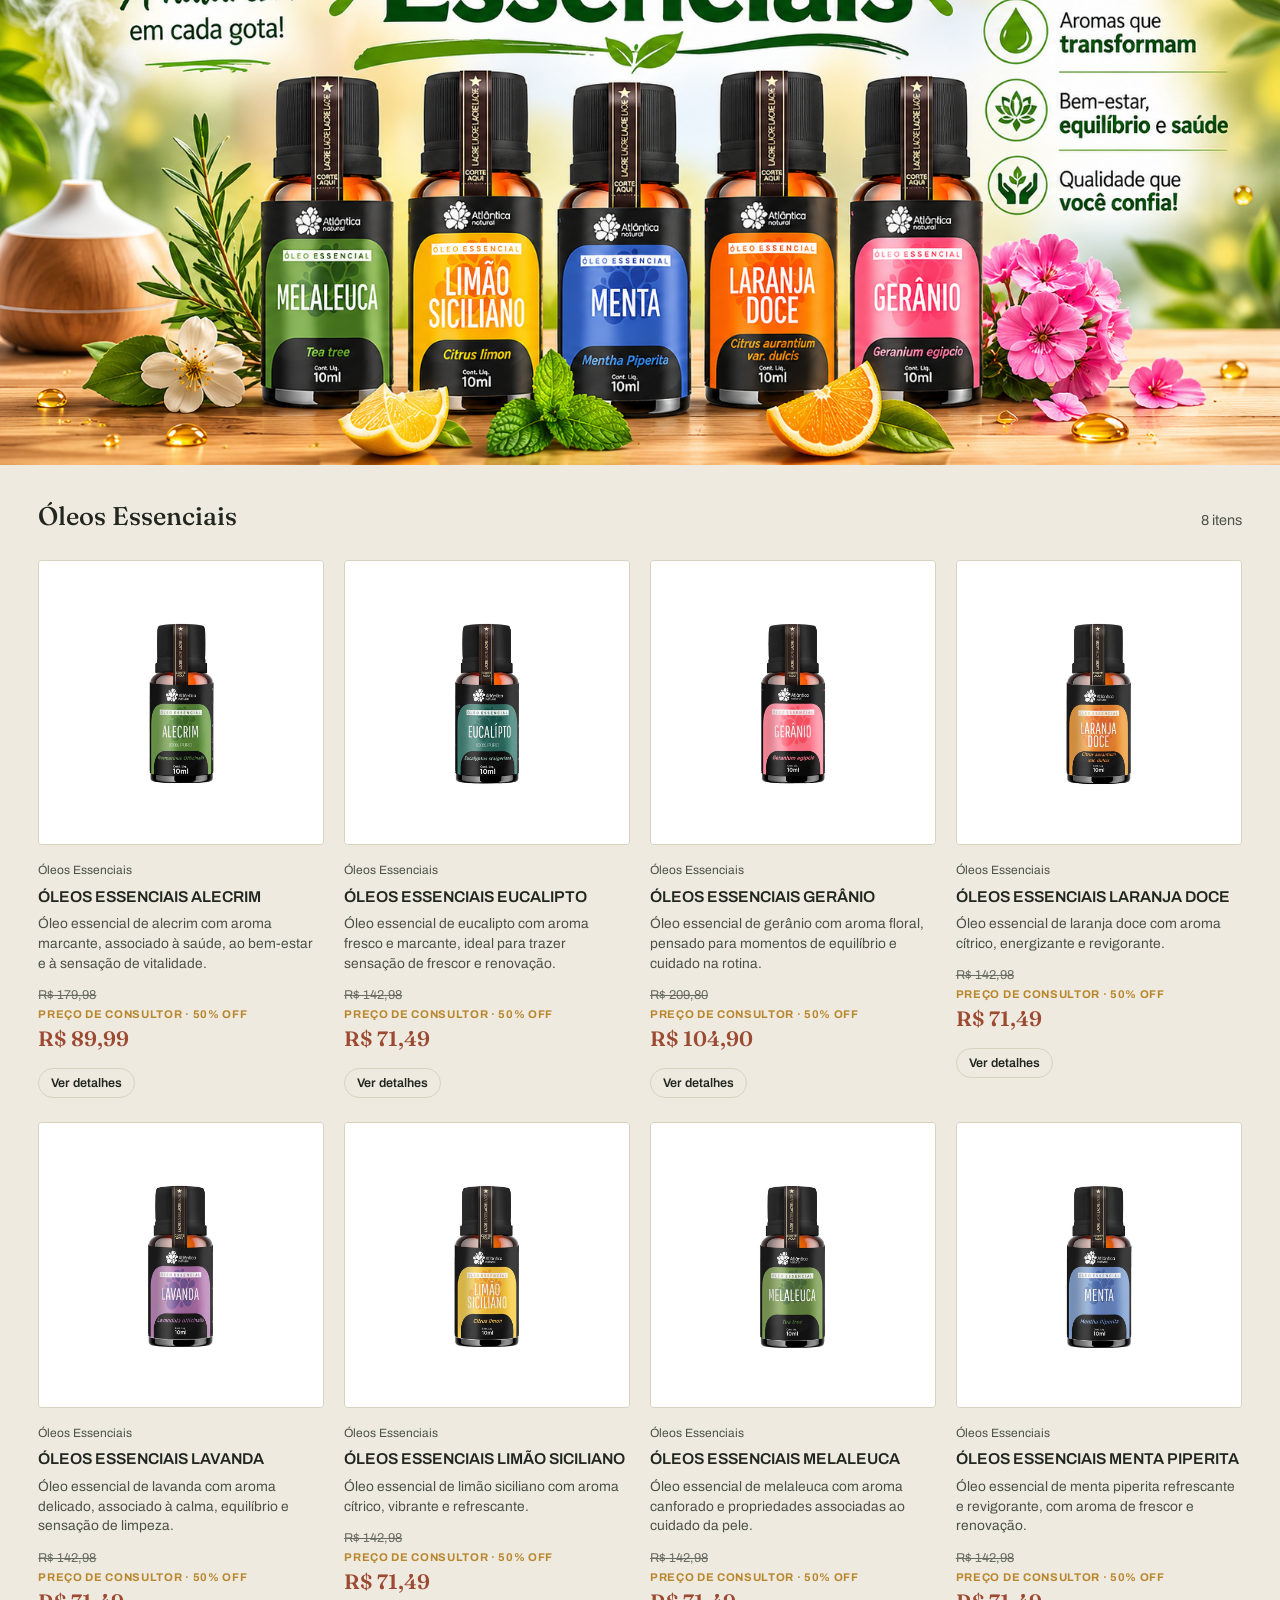
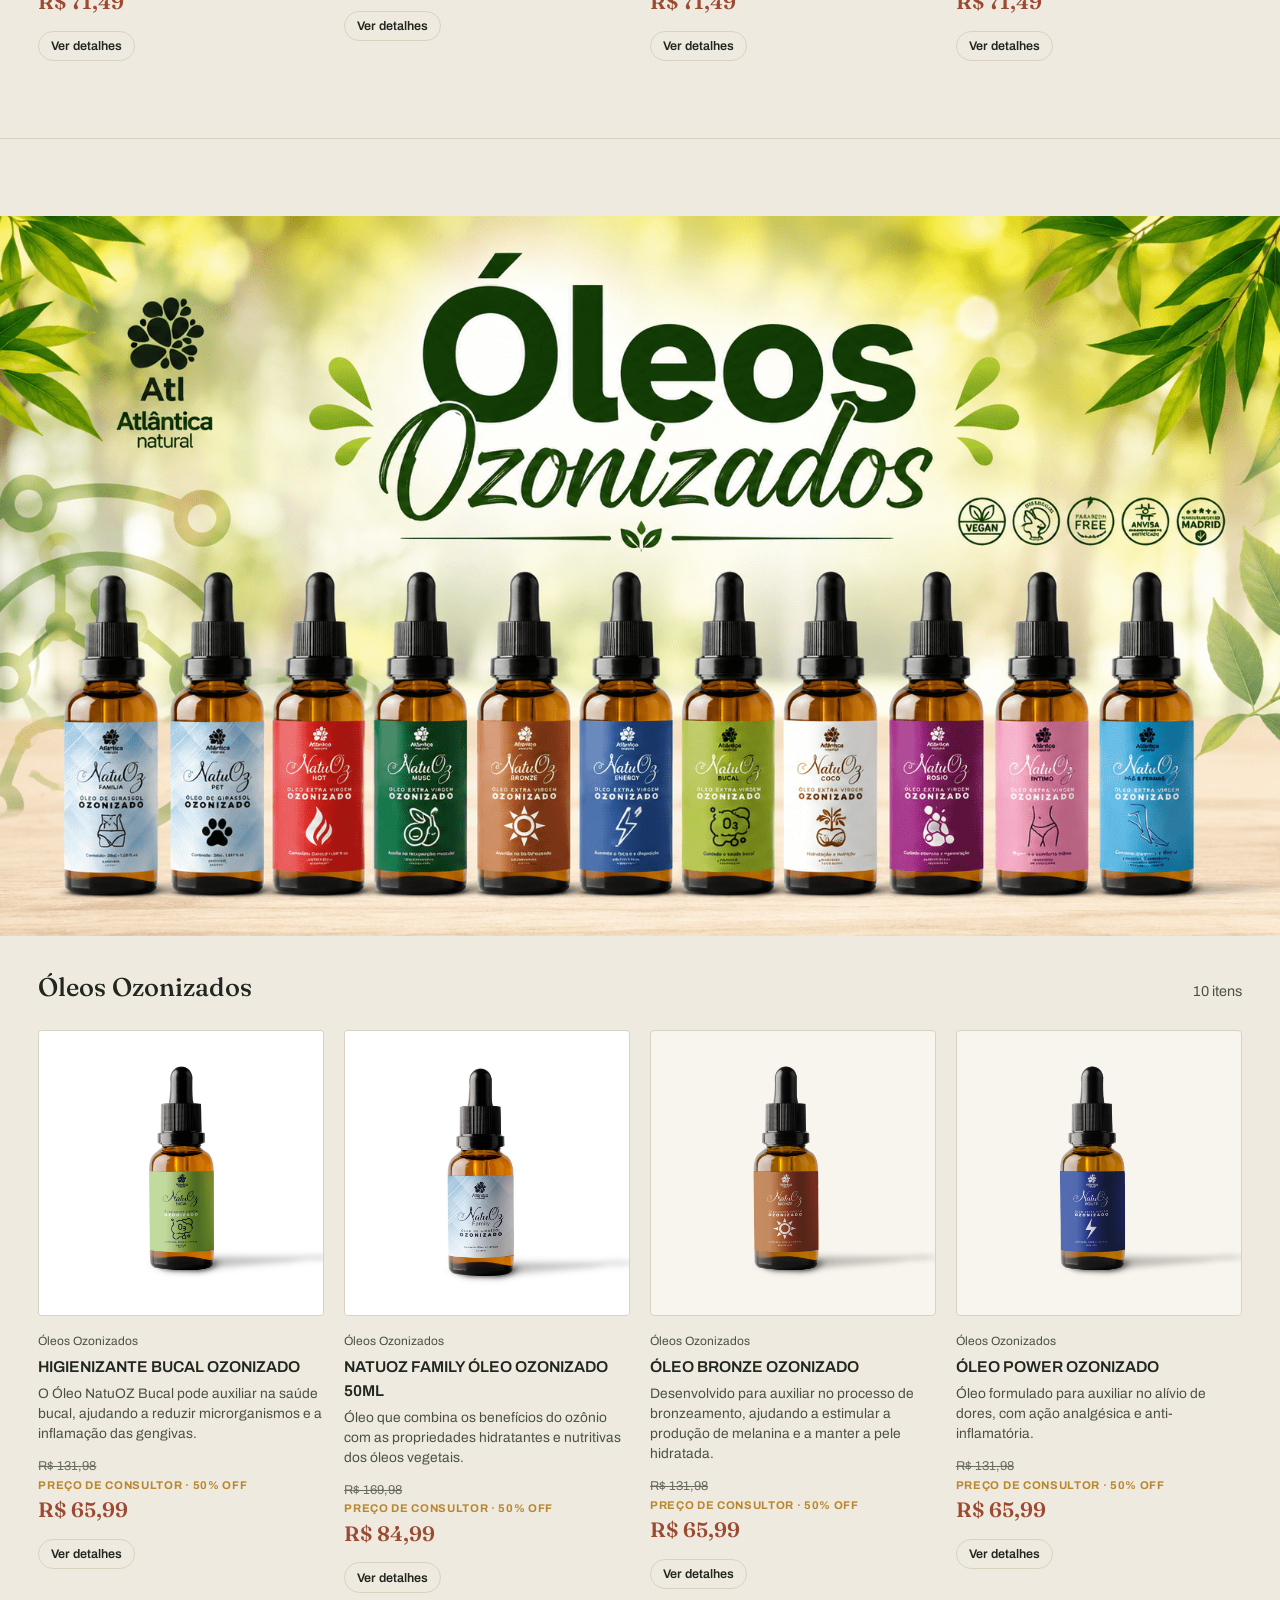
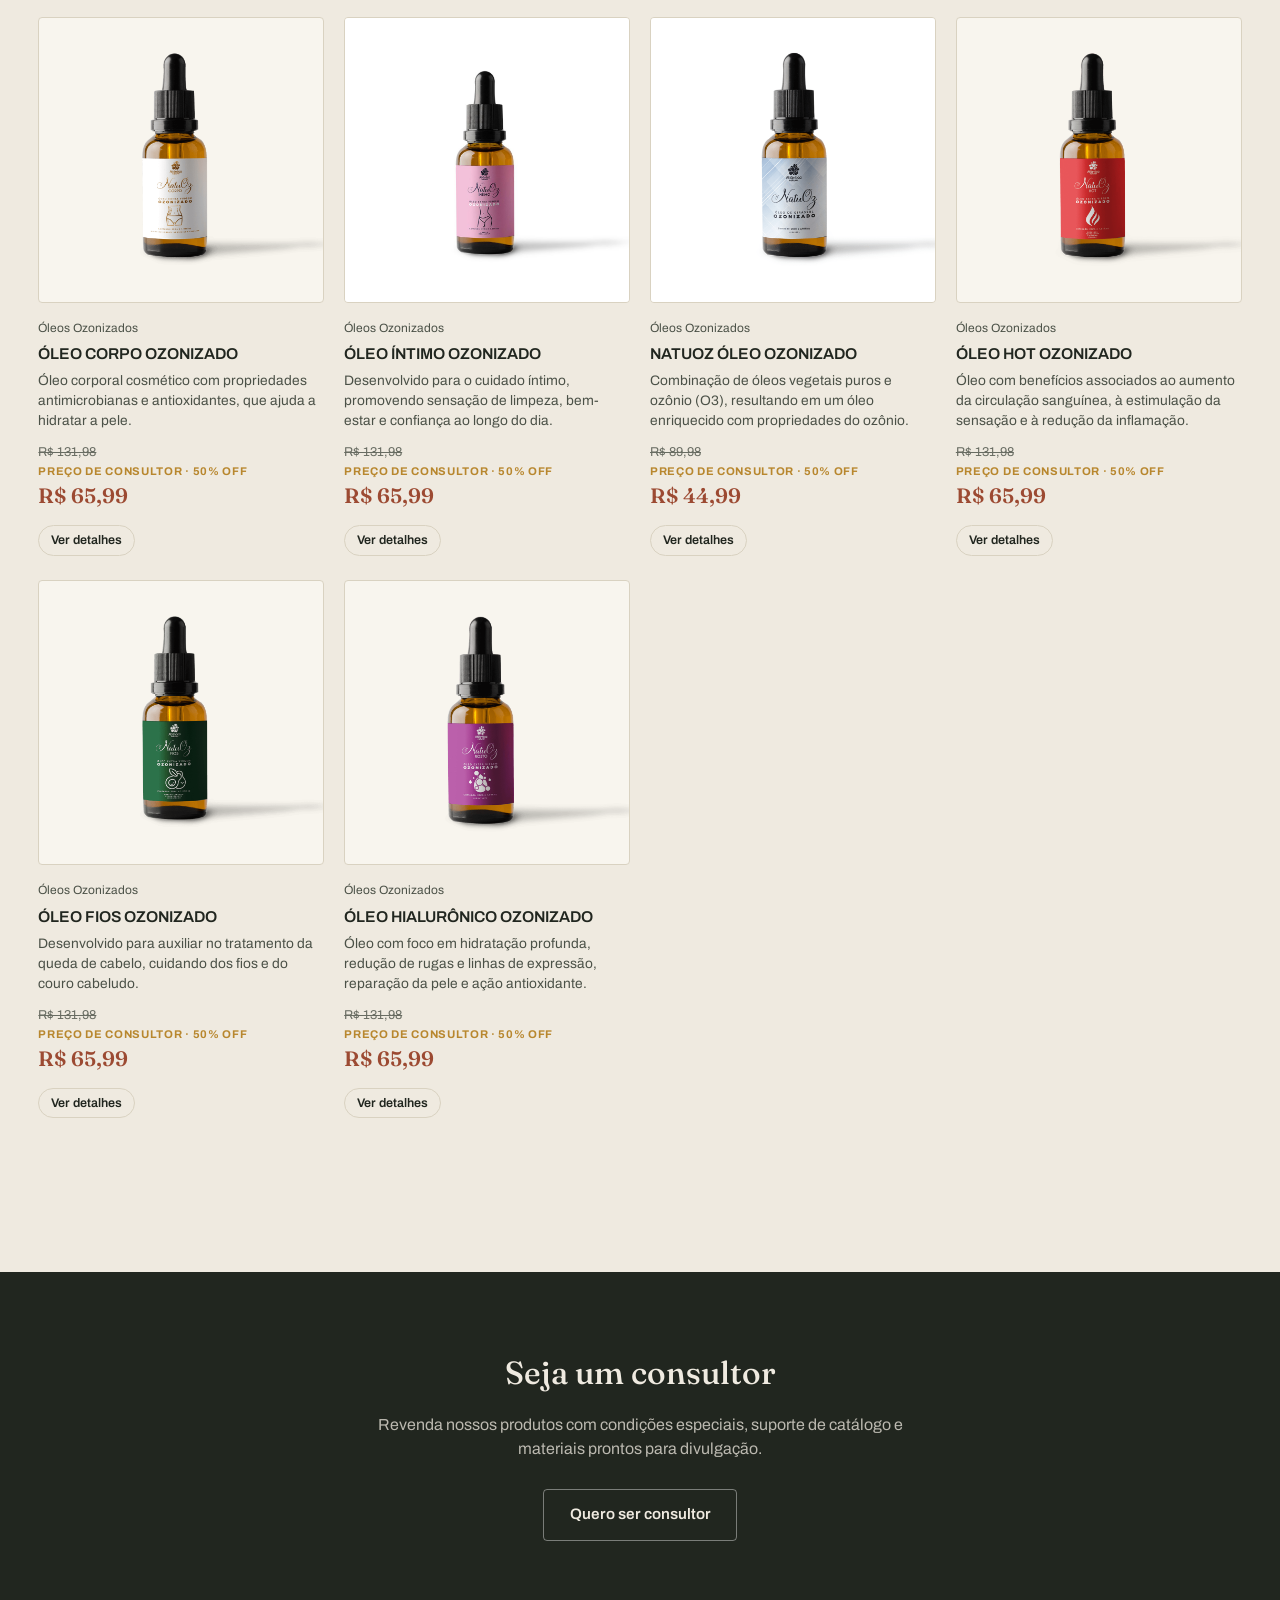
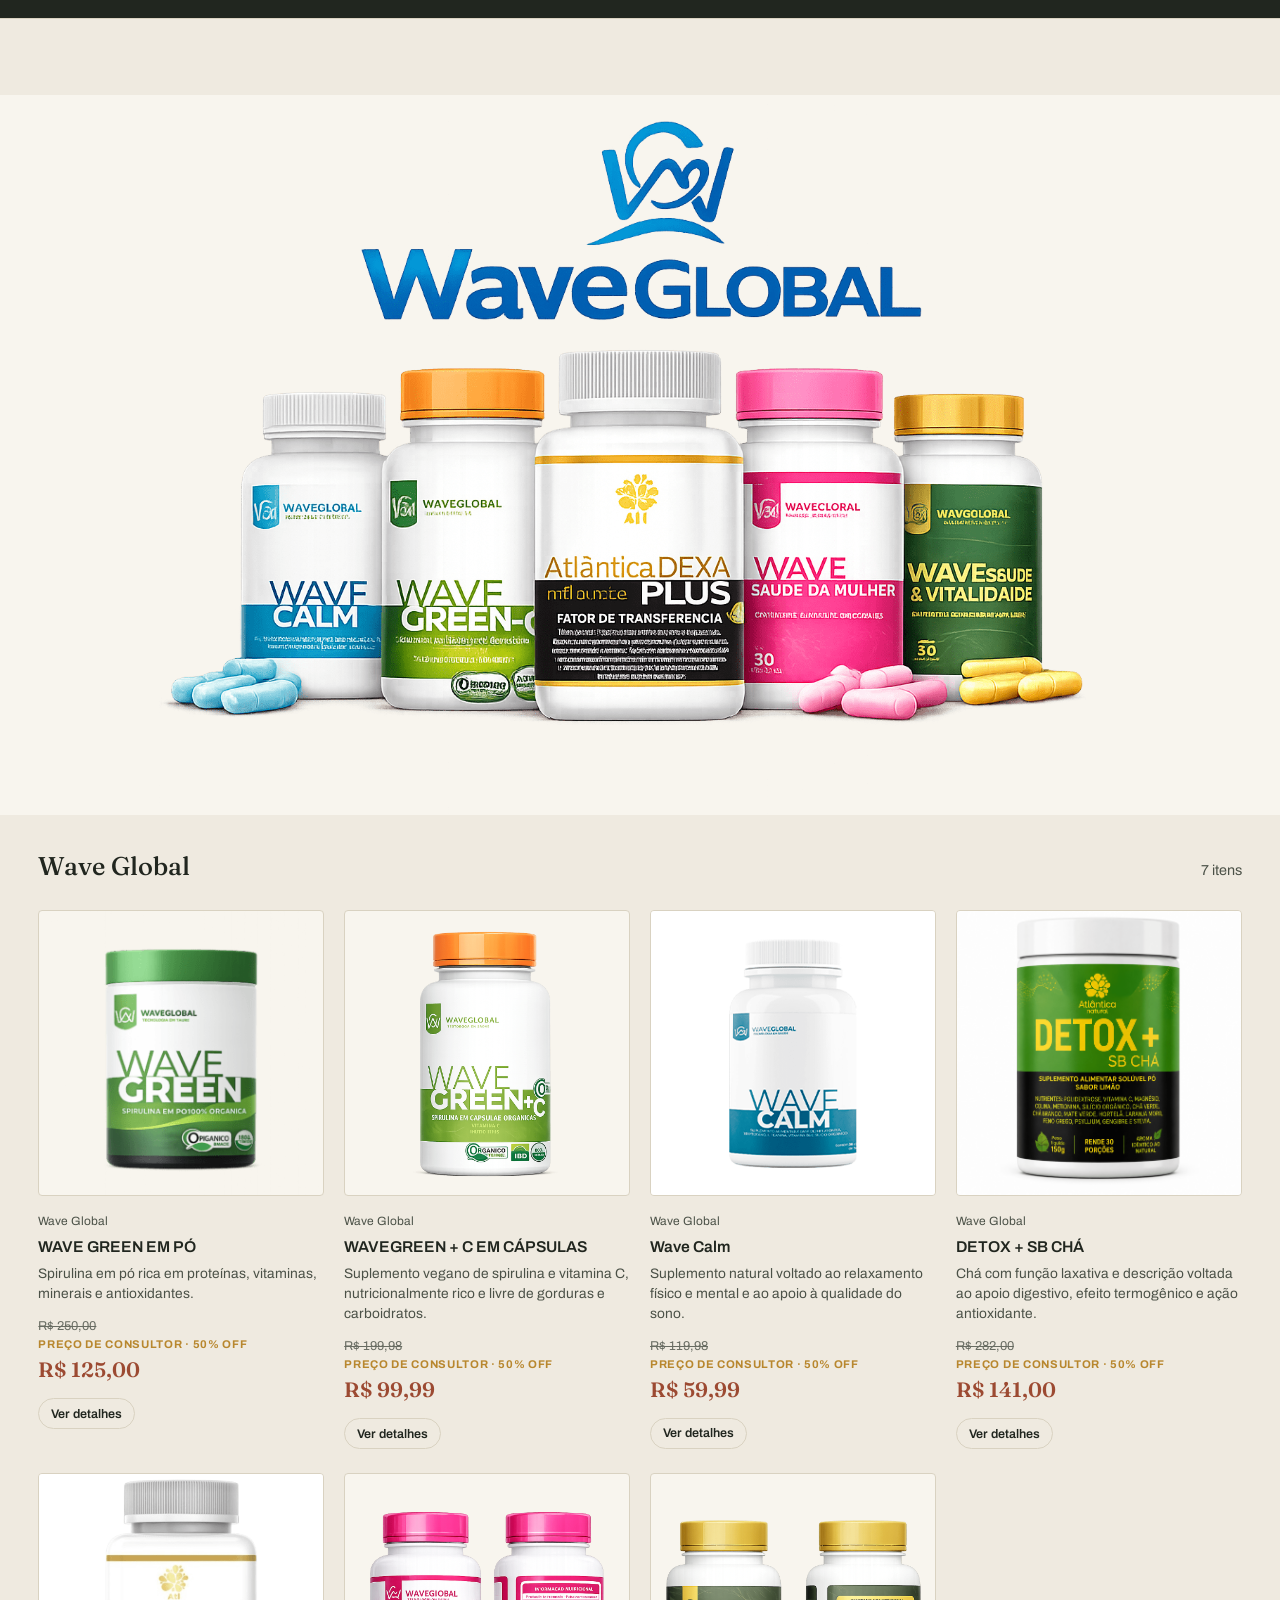
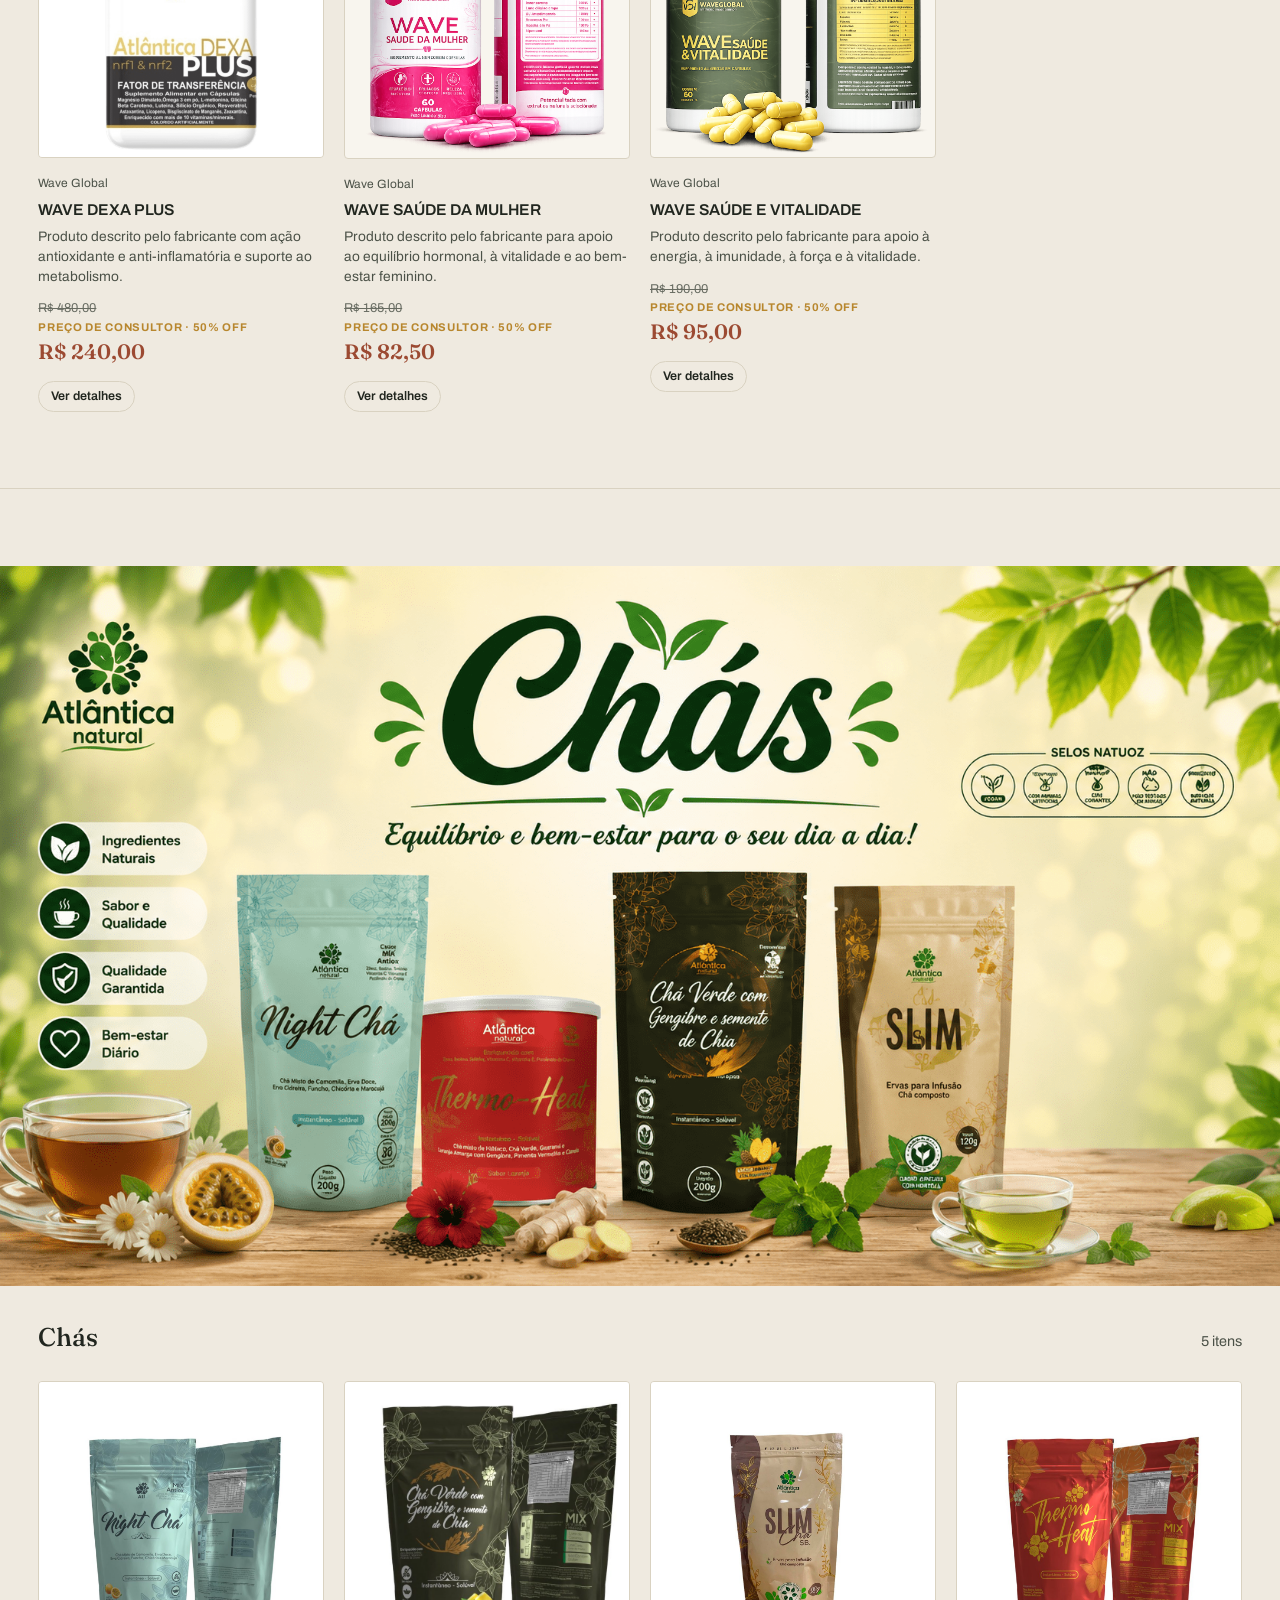
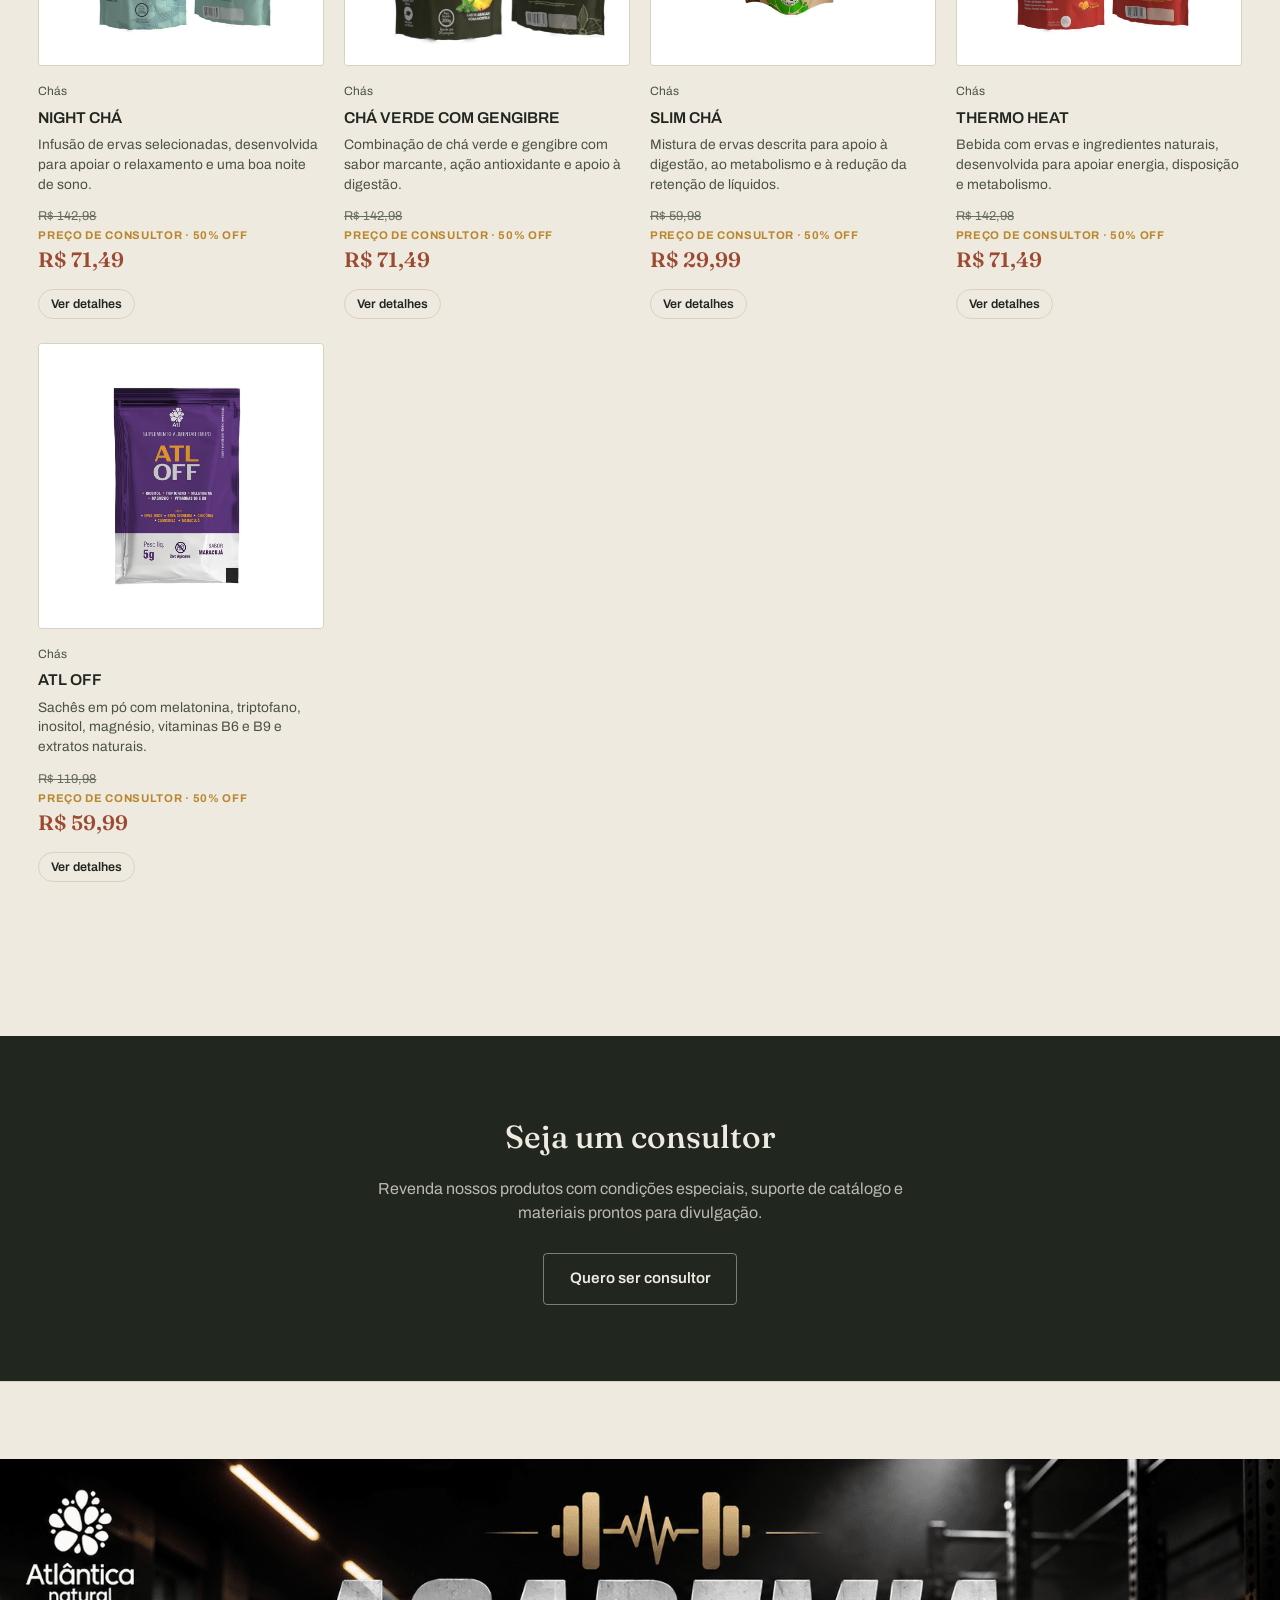
==== commit dca206d0: "Adding protocols button" ====
--- a/index.html
+++ b/index.html
@@ -40,7 +40,15 @@
         </button>
         <div class="nav-dropdown-menu" id="menu-catalogos">
           <a href="arquivos/catalogo_atl_2026.pdf" target="_blank" rel="noopener noreferrer">Catálogo completo 2026</a>
-          <a href="arquivos/protocolos_atl.pdf" target="_blank" rel="noopener noreferrer">Protocolos</a>
+        </div>
+      </div>
+
+      <div class="nav-dropdown">
+        <button type="button" class="nav-link nav-dropdown-trigger" aria-expanded="false" aria-controls="menu-protocolos">
+          Protocolos
+        </button>
+        <div class="nav-dropdown-menu" id="menu-protocolos">
+          <a href="arquivos/protocolos_atl.pdf" target="_blank" rel="noopener noreferrer">Protocolos completos</a>
         </div>
       </div>
 
@@ -158,7 +166,7 @@
     <div class="consultor-inner">
       <h2>Seja um consultor</h2>
       <p>Revenda nossos produtos com condições especiais, suporte de catálogo e materiais prontos para divulgação.</p>
-      <a href="https://cadastro.atlanticanatural.com.br/imperialdiamante" class="botao botao-secundario" target="_blank" rel="noopener noreferrer">Quero ser consultor</a>
+      <a href="consultor.html" class="botao botao-secundario">Quero ser consultor</a>
     </div>
   </section>
 </template>
